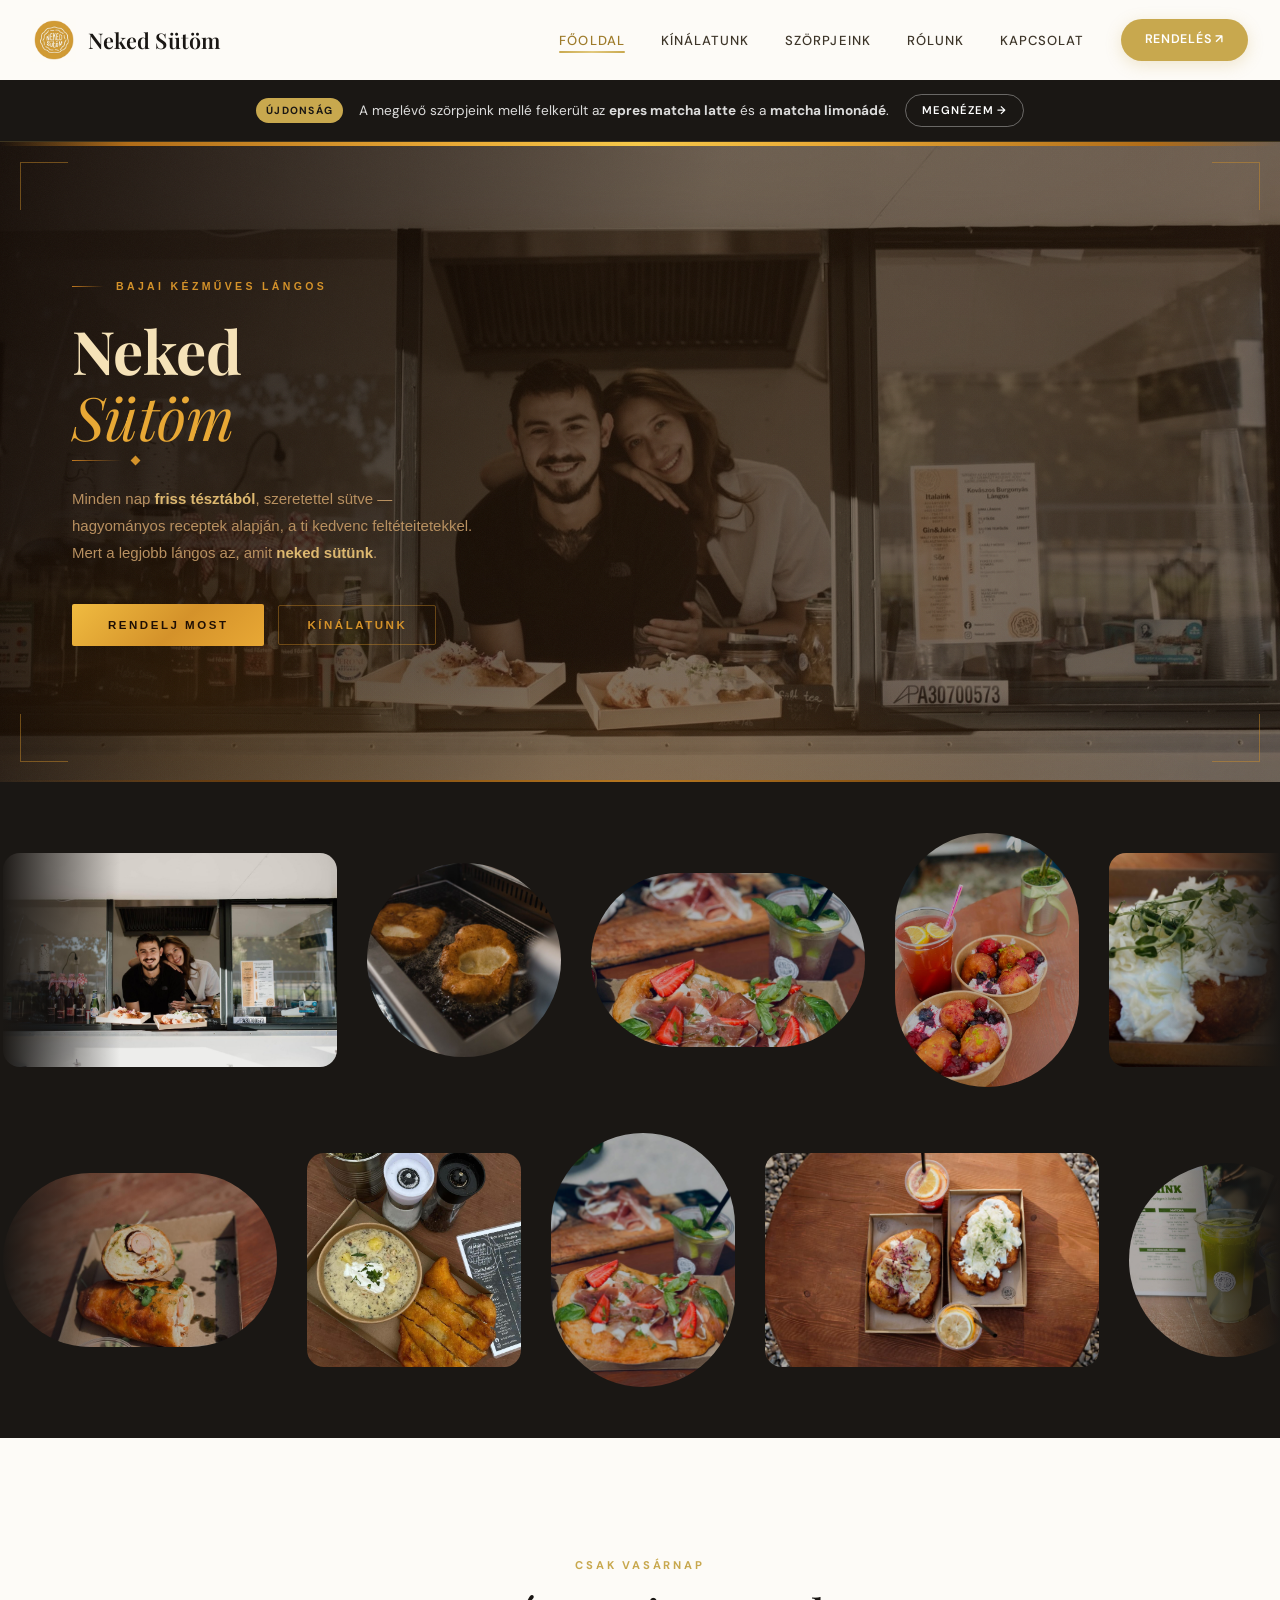
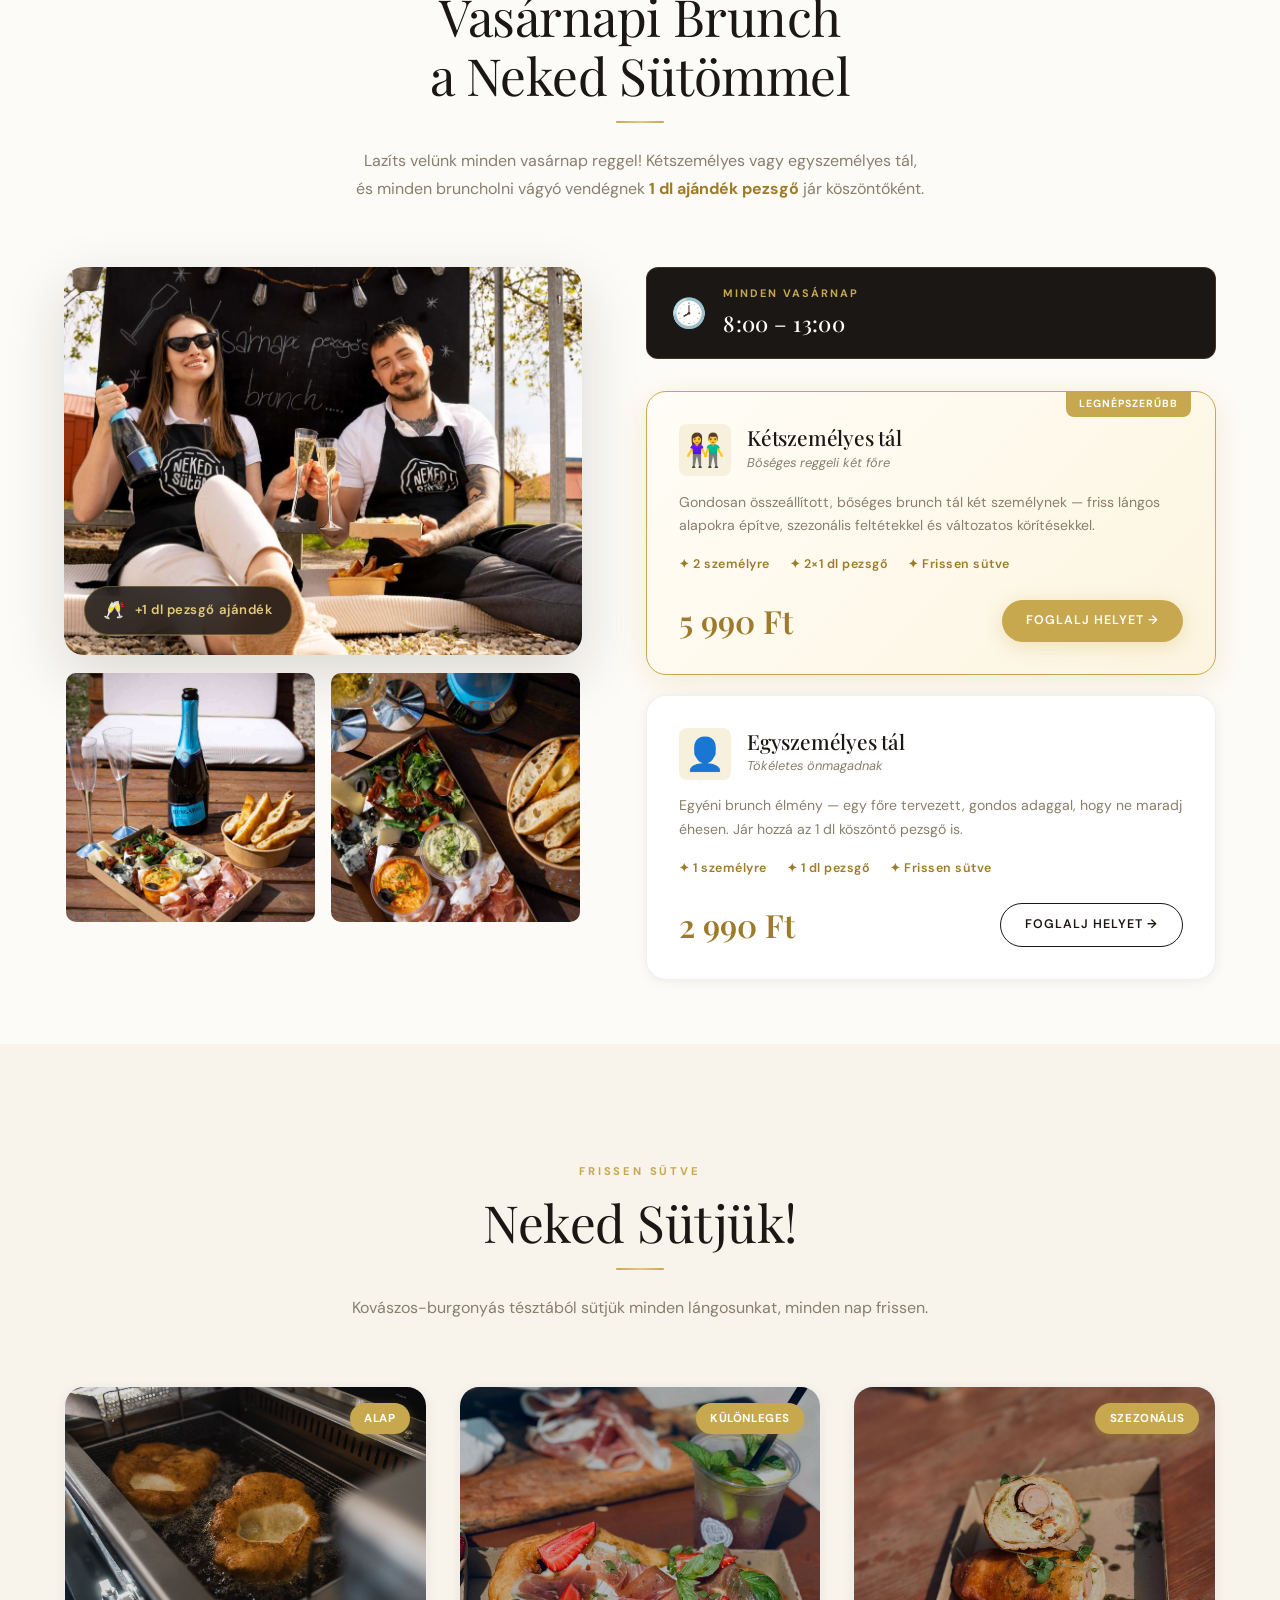
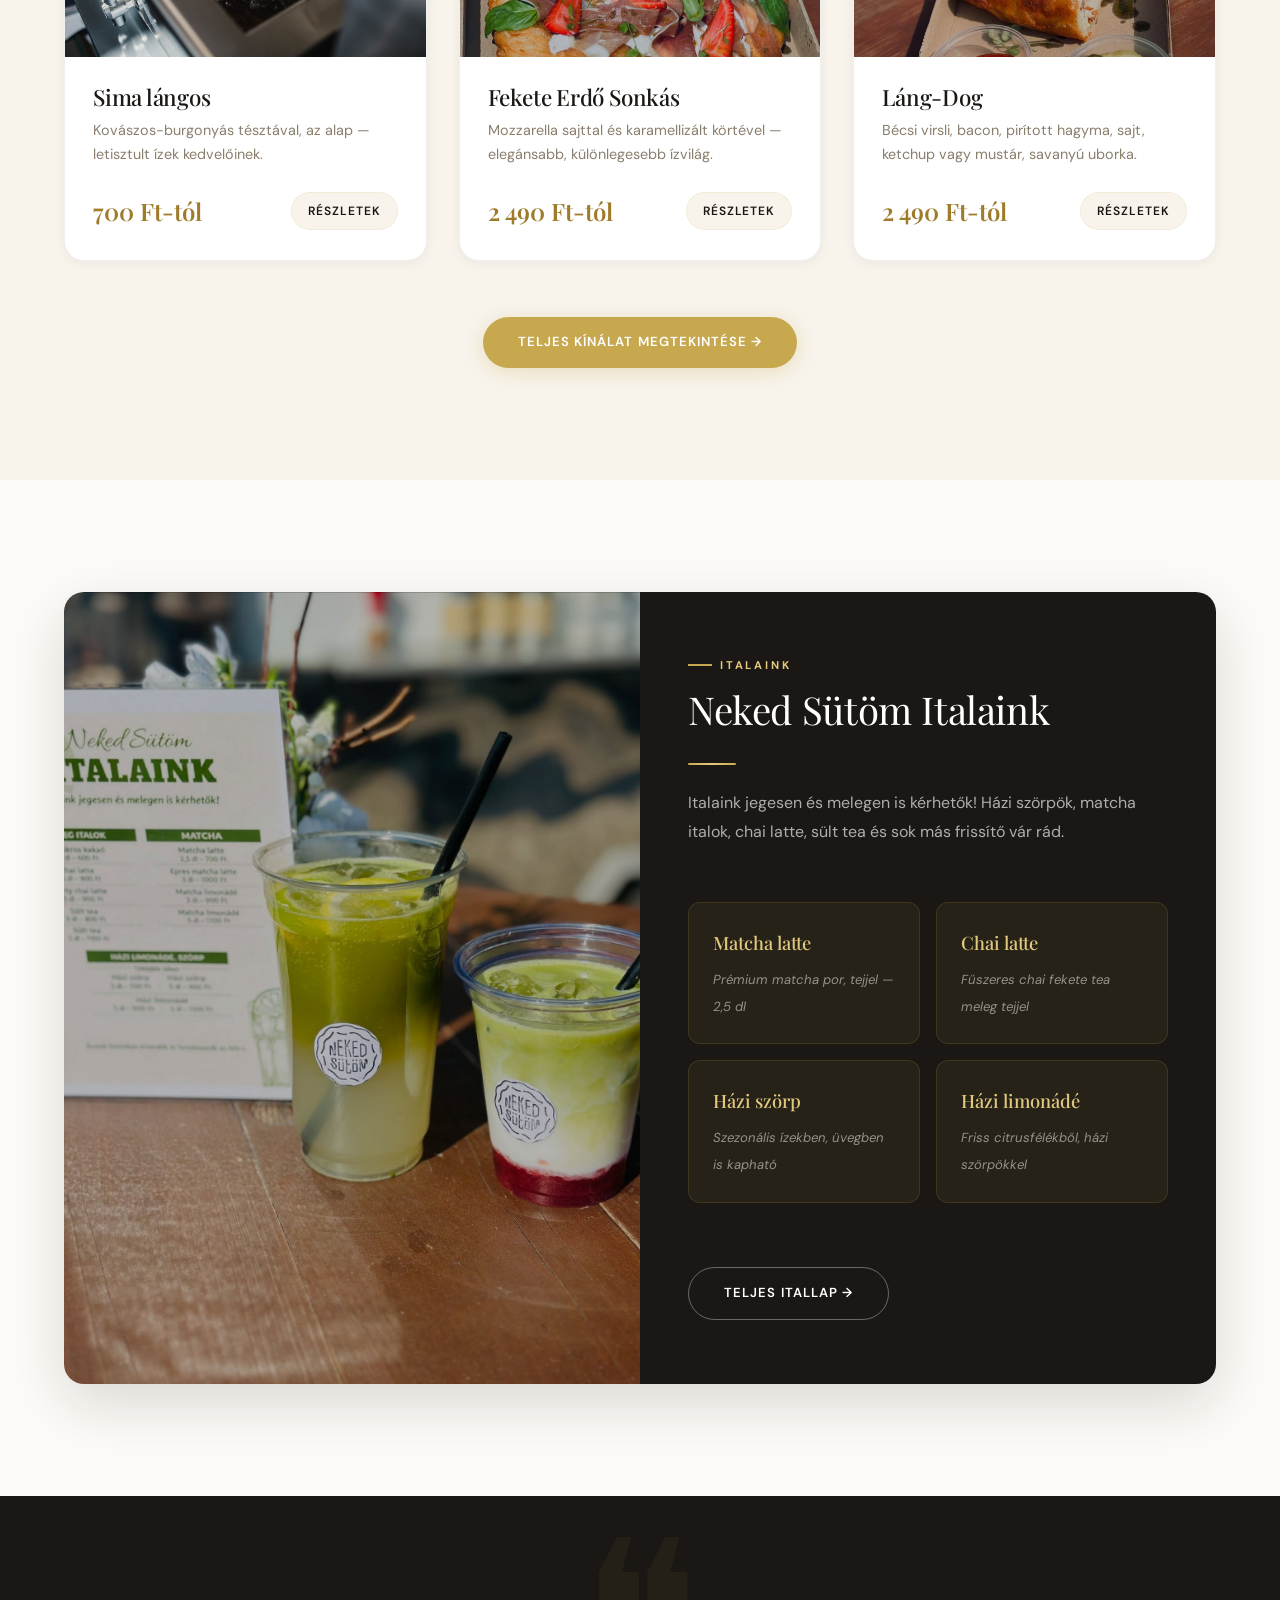
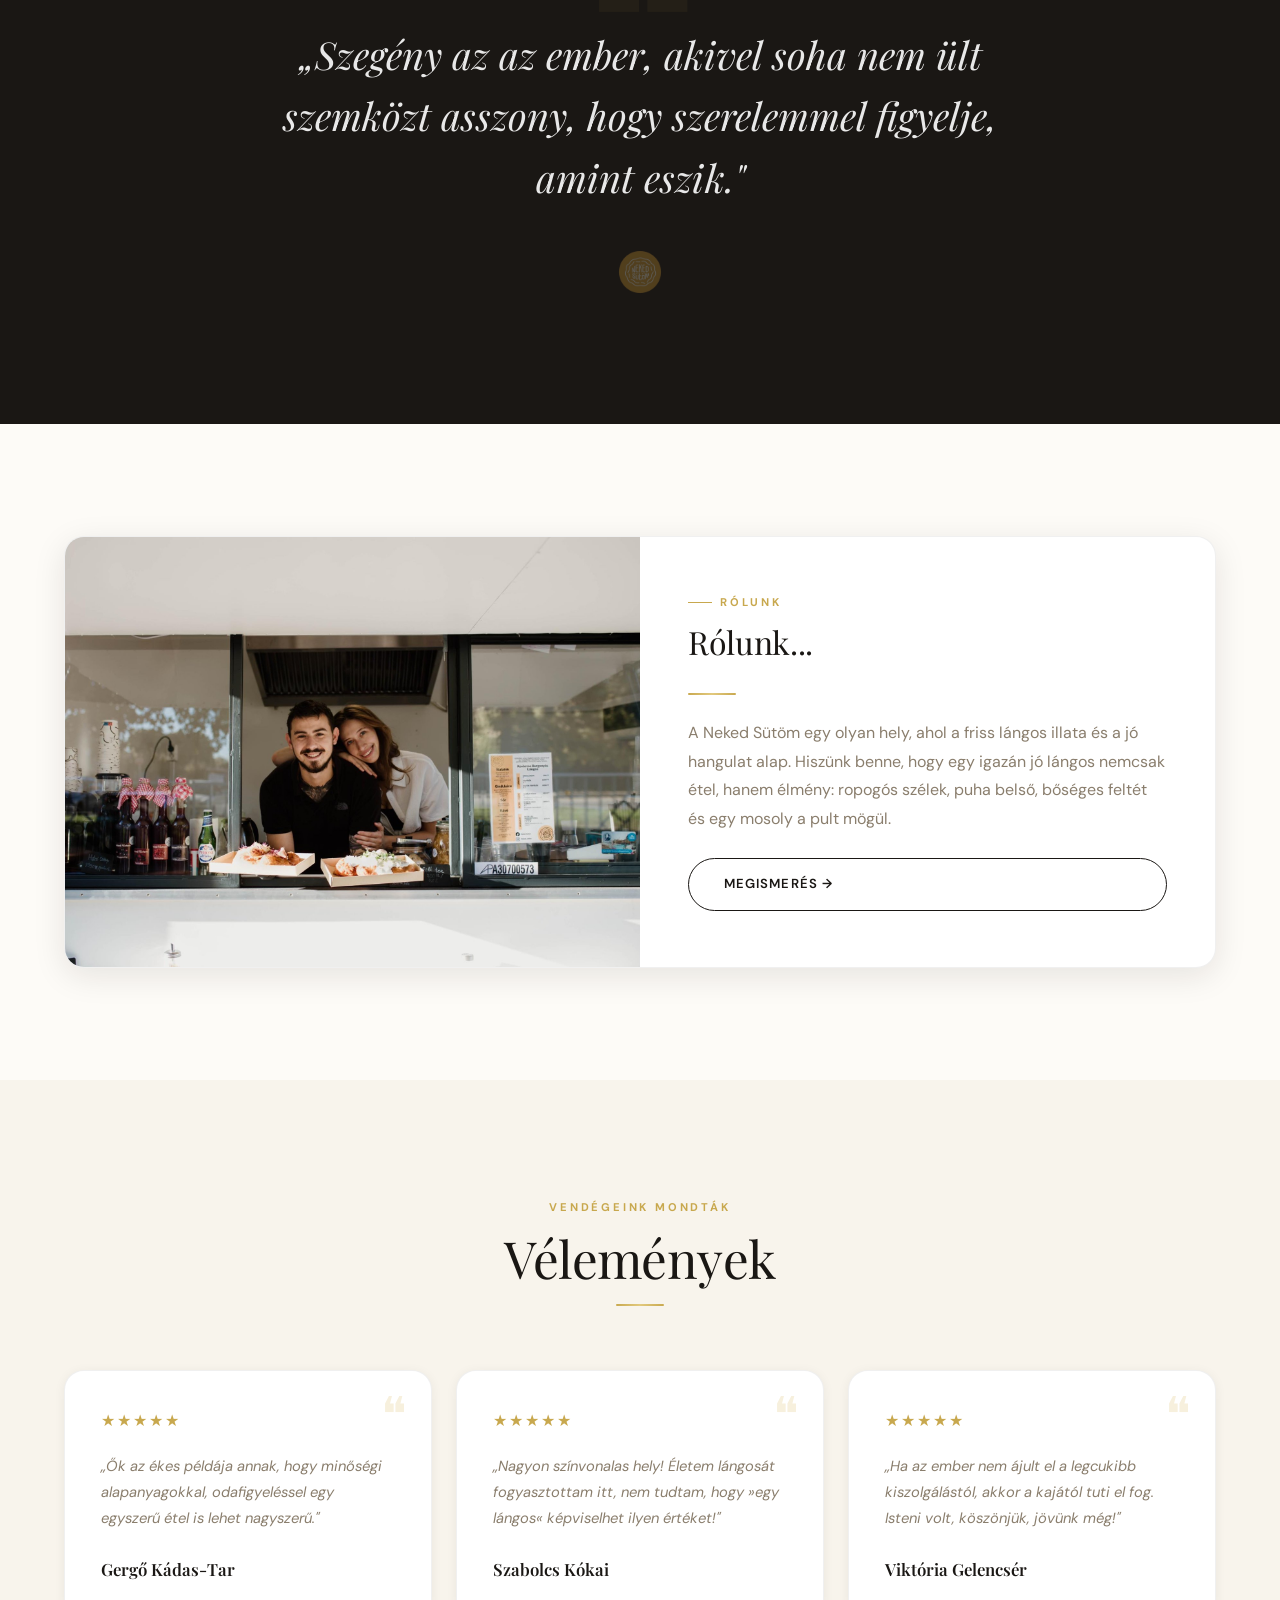
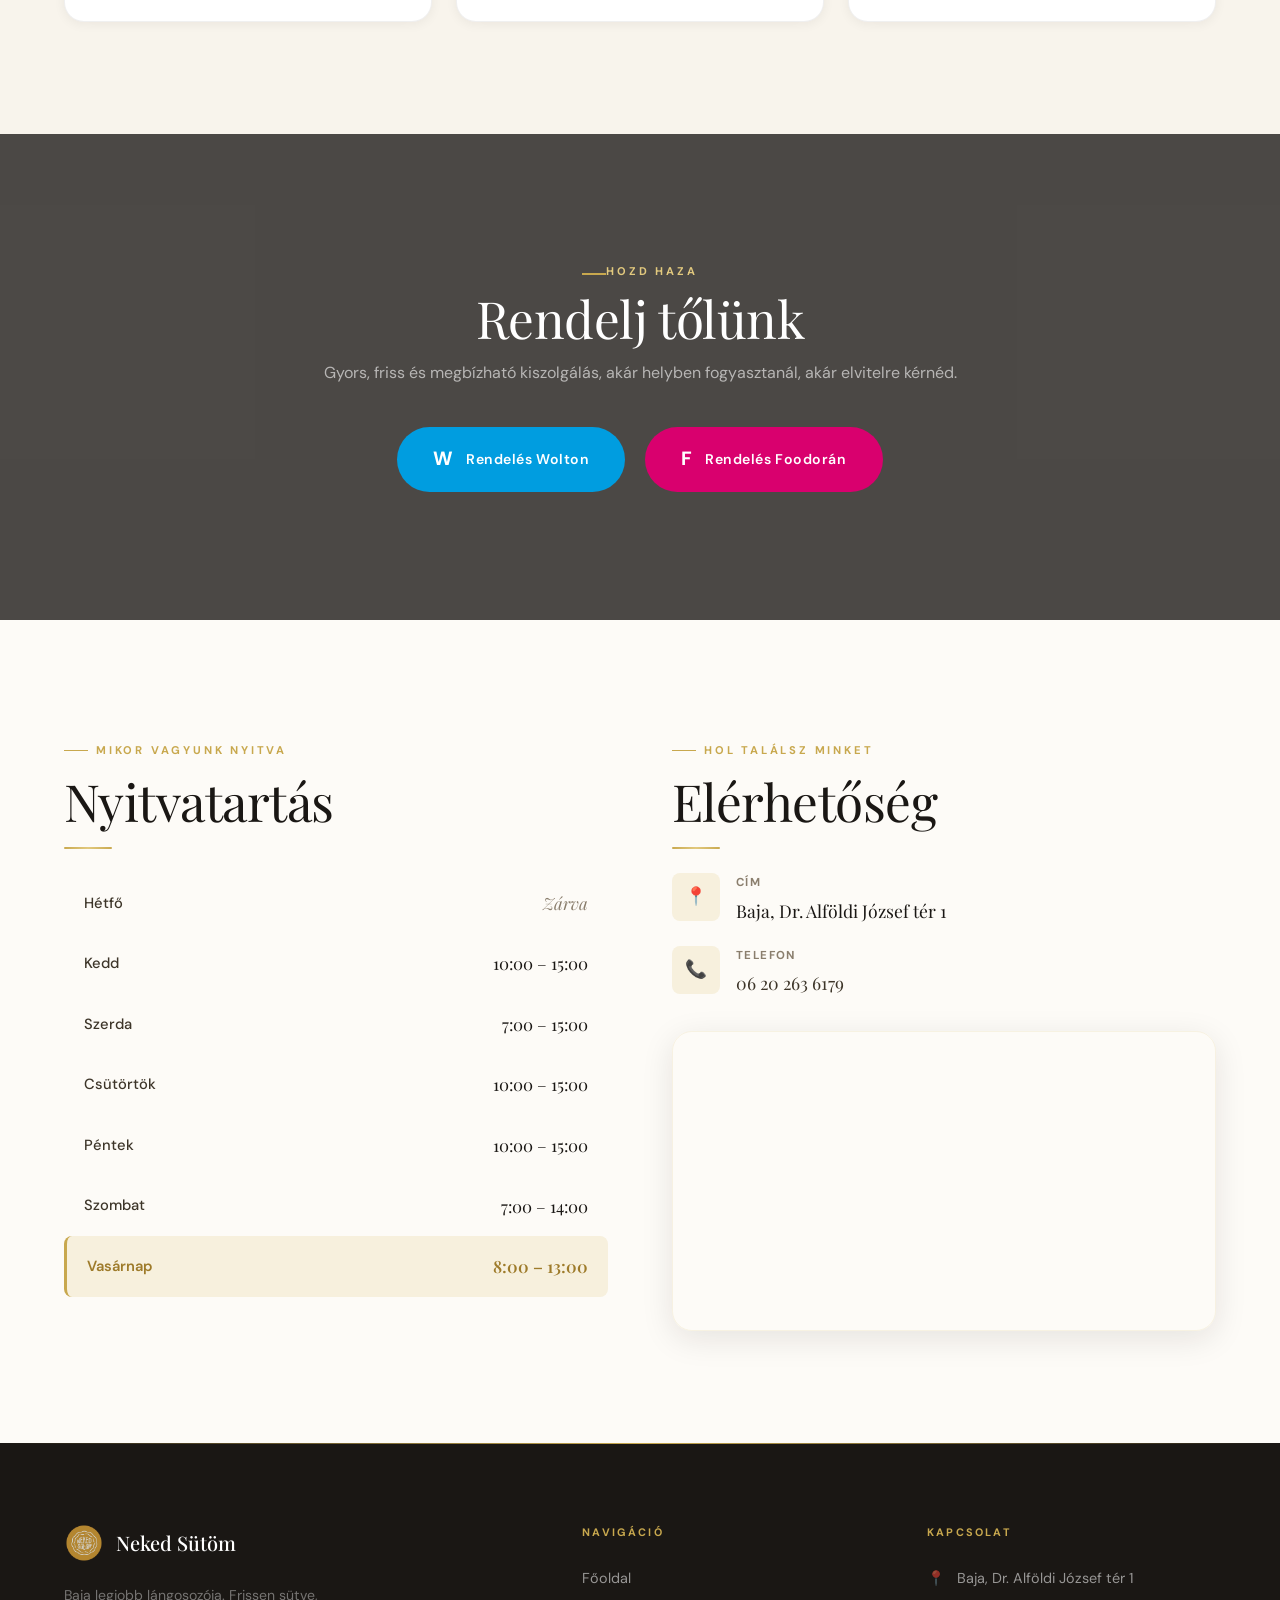
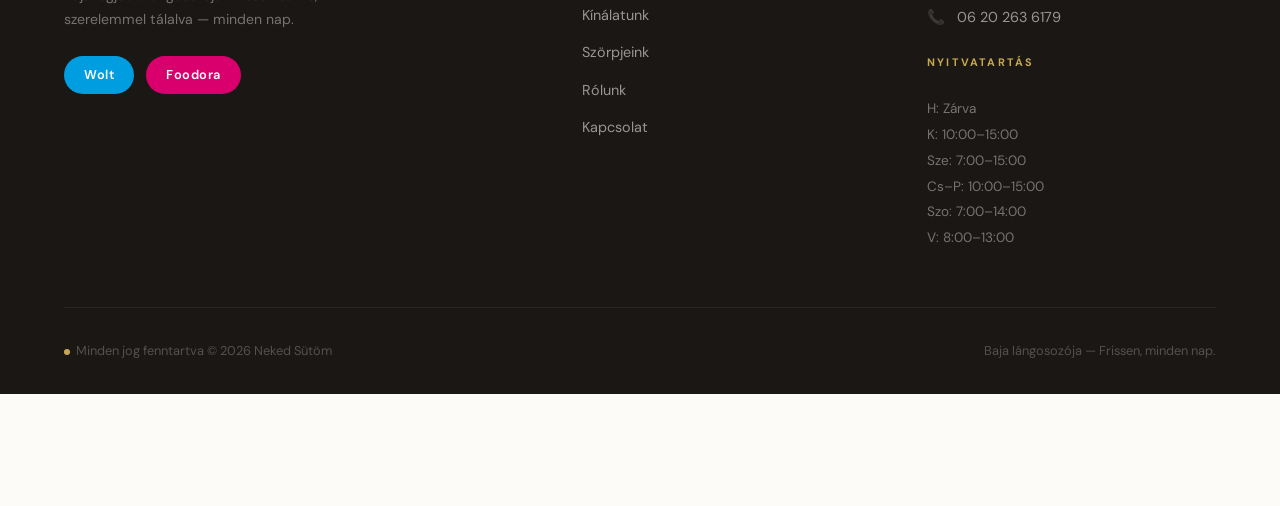
==== index.html @ f2833f79 "Add files via upload" ====
<!DOCTYPE html>
<html lang="hu">
<head>
  <meta charset="UTF-8" />
  <meta name="viewport" content="width=device-width, initial-scale=1.0" />
  <title>Neked Sütöm – Baja lángosozó</title>
  <meta name="description" content="Neked Sütöm – Baja legjobb lángosozója. Friss kovászos-burgonyás tésztából sütött ropogós lángosok, házi szörpök és italok. Baja, Dr. Alföldi József tér 1." />
  <link rel="icon" href="assets/images/logo.png" type="image/png" />
  <link rel="stylesheet" href="css/style.css" />
  <link rel="preconnect" href="https://fonts.googleapis.com" />
  <link rel="preconnect" href="https://fonts.gstatic.com" crossorigin />
</head>
<body>

<nav class="nav" role="navigation" aria-label="Fő navigáció">
  <div class="nav__inner">
    <a href="index.html" class="nav__logo" aria-label="Neked Sütöm főoldal">
      <img src="assets/images/logo.png" alt="Neked Sütöm logó" class="nav__logo-img" />
      <span class="nav__logo-text">Neked Sütöm</span>
    </a>
    <ul class="nav__links" role="list">
      <li><a href="index.html" class="nav__link active">Főoldal</a></li>
      <li><a href="kinalatunk.html" class="nav__link">Kínálatunk</a></li>
      <li><a href="szorpjeink.html" class="nav__link">Szörpjeink</a></li>
      <li><a href="rolunk.html" class="nav__link">Rólunk</a></li>
      <li><a href="kapcsolat.html" class="nav__link">Kapcsolat</a></li>
      <li><a href="#rendeles" class="nav__link nav__cta">Rendelés ↗</a></li>
    </ul>
    <button class="nav__hamburger" aria-label="Menü megnyitása" aria-expanded="false">
      <span></span><span></span><span></span>
    </button>
  </div>
</nav>
<div class="nav__mobile" role="dialog" aria-label="Mobil navigáció">
  <a href="index.html" class="nav__mobile-link">Főoldal</a>
  <a href="kinalatunk.html" class="nav__mobile-link">Kínálatunk</a>
  <a href="szorpjeink.html" class="nav__mobile-link">Szörpjeink</a>
  <a href="rolunk.html" class="nav__mobile-link">Rólunk</a>
  <a href="kapcsolat.html" class="nav__mobile-link">Kapcsolat</a>
</div>

<!-- ÚJDONSÁG BANNER -->
<div class="ujdonsag" style="margin-top:var(--nav-h)">
  <div class="container ujdonsag__inner">
    <span class="ujdonsag__badge">Újdonság</span>
    <p class="ujdonsag__text">A meglévő szörpjeink mellé felkerült az <strong>epres matcha latte</strong> és a <strong>matcha limonádé</strong>.</p>
    <a href="szorpjeink.html" class="btn btn--outline-white" style="font-size:0.7rem;padding:0.35rem 1rem;">Megnézem →</a>
  </div>
</div>

<!-- HERO -->
<div class="hero">
  <div class="hero-base"></div>
  <div class="hero-photo"></div>
  <div class="hero-overlay"></div>
  <div class="hero-glow"></div>
  <div class="grain"></div>
  <div class="top-bar"></div>
  <div class="bottom-bar"></div>
  <div class="corner c-tl"></div>
  <div class="corner c-tr"></div>
  <div class="corner c-bl"></div>
  <div class="corner c-br"></div>

  <div class="content">
    <div class="eyebrow">
      <div class="eyebrow-line"></div>
      bajai kézműves lángos
    </div>

    <h1 class="headline">
      Neked<br><em>Sütöm</em>
    </h1>

    <div class="sep">
      <div class="sep-line"></div>
      <div class="sep-diamond"></div>
    </div>

    <p class="desc">
      Minden nap <strong>friss tésztából</strong>, szeretettel sütve —
      hagyományos receptek alapján, a ti kedvenc feltéteitetekkel.
      Mert a legjobb lángos az, amit <strong>neked sütünk</strong>.
    </p>

    <div class="cta-row">
      <a href="#rendeles"><button class="btn-main">Rendelj most</button></a>
      <a href="/kinalatunk.html"><button class="btn-ghost">Kínálatunk</button></a>
      
    </div>

  </div>

  
</div>


<!-- MOZGÓ GALÉRIA -->
<div class="marquee-section" aria-label="Galéria">
  <!-- Row 1: moves left -->
  <div class="marquee-row marquee-row--left">
    <div class="marquee-slide marquee-slide--wide"><img src="assets/images/Neked-Sutom-Bajai-Langosozo-1.jpg" alt="Neked Sütöm" /><span class="marquee-label">Neked Sütöm</span></div>
    <div class="marquee-slide marquee-slide--circle"><img src="assets/images/a7f3e-sima-langos-1-1.jpeg" alt="Sima lángos" /><span class="marquee-label">Sima lángos</span></div>
    <div class="marquee-slide marquee-slide--oval"><img src="assets/images/neked-sutom-feketeerdo-langos-1-1.jpg" alt="Fekete Erdő" /><span class="marquee-label">Fekete Erdő</span></div>
    <div class="marquee-slide marquee-slide--tall"><img src="assets/images/Fankos-langos-1.jpg" alt="Fánkos lángos" /><span class="marquee-label">Fánkos lángos</span></div>
    <div class="marquee-slide marquee-slide--wide"><img src="assets/images/3a58e-sajtos-tejfolos-1-1.jpeg" alt="Sajtos-tejfölös" /><span class="marquee-label">Sajtos-tejfölös</span></div>
    <div class="marquee-slide marquee-slide--square"><img src="assets/images/Neked-Sutom-Szorpok-1.jpg" alt="Szörpjeink" /><span class="marquee-label">Szörpjeink</span></div>
    <div class="marquee-slide marquee-slide--circle"><img src="assets/images/f0c13-grillkolbasz-1-scaled-1.jpg" alt="Kómás Kedvence" /><span class="marquee-label">Kómás Kedvence</span></div>
    <div class="marquee-slide marquee-slide--oval"><img src="assets/images/neked-sutom-etterem-baja-e1764173854274-1.jpeg" alt="Étterem" /><span class="marquee-label">Étterem</span></div>
    <!-- duplicate for seamless -->
    <div class="marquee-slide marquee-slide--wide"><img src="assets/images/Neked-Sutom-Bajai-Langosozo-1.jpg" alt="Neked Sütöm" /><span class="marquee-label">Neked Sütöm</span></div>
    <div class="marquee-slide marquee-slide--circle"><img src="assets/images/a7f3e-sima-langos-1-1.jpeg" alt="Sima lángos" /><span class="marquee-label">Sima lángos</span></div>
    <div class="marquee-slide marquee-slide--oval"><img src="assets/images/neked-sutom-feketeerdo-langos-1-1.jpg" alt="Fekete Erdő" /><span class="marquee-label">Fekete Erdő</span></div>
    <div class="marquee-slide marquee-slide--tall"><img src="assets/images/Fankos-langos-1.jpg" alt="Fánkos lángos" /><span class="marquee-label">Fánkos lángos</span></div>
    <div class="marquee-slide marquee-slide--wide"><img src="assets/images/3a58e-sajtos-tejfolos-1-1.jpeg" alt="Sajtos-tejfölös" /><span class="marquee-label">Sajtos-tejfölös</span></div>
    <div class="marquee-slide marquee-slide--square"><img src="assets/images/Neked-Sutom-Szorpok-1.jpg" alt="Szörpjeink" /><span class="marquee-label">Szörpjeink</span></div>
    <div class="marquee-slide marquee-slide--circle"><img src="assets/images/f0c13-grillkolbasz-1-scaled-1.jpg" alt="Kómás Kedvence" /><span class="marquee-label">Kómás Kedvence</span></div>
    <div class="marquee-slide marquee-slide--oval"><img src="assets/images/neked-sutom-etterem-baja-e1764173854274-1.jpeg" alt="Étterem" /><span class="marquee-label">Étterem</span></div>
  </div>
  <!-- Row 2: moves right -->
  <div class="marquee-row marquee-row--right">
    <div class="marquee-slide marquee-slide--oval"><img src="assets/images/Lang-dog-1.jpg" alt="Láng-Dog" /><span class="marquee-label">Láng-Dog</span></div>
    <div class="marquee-slide marquee-slide--square"><img src="assets/images/Csorba-es-fokhagymas-langos-csikok.jpg" alt="Csorba leves" /><span class="marquee-label">Csorba leves</span></div>
    <div class="marquee-slide marquee-slide--tall"><img src="assets/images/neked-sutom-feketeerdo-langos-1-1-819x1024.jpg" alt="Különleges lángos" /><span class="marquee-label">Különleges</span></div>
    <div class="marquee-slide marquee-slide--wide"><img src="assets/images/41498-471993797_17865384315295241_6454546286958109921_n-1.jpg" alt="Neked Sütöm" /><span class="marquee-label">Neked Sütöm</span></div>
    <div class="marquee-slide marquee-slide--circle"><img src="assets/images/650248402_17918187438295241_307225301371423452_n.jpg" alt="Italaink" /><span class="marquee-label">Italaink</span></div>
    <div class="marquee-slide marquee-slide--wide"><img src="assets/images/f6773-tejfoloslangos-1-scaled-1.jpg" alt="Tejfölös" /><span class="marquee-label">Tejfölös lángos</span></div>
    <div class="marquee-slide marquee-slide--circle"><img src="assets/images/logo.png" alt="Logó" /><span class="marquee-label">Neked Sütöm</span></div>
    <!-- duplicate for seamless -->
    <div class="marquee-slide marquee-slide--oval"><img src="assets/images/Lang-dog-1.jpg" alt="Láng-Dog" /><span class="marquee-label">Láng-Dog</span></div>
    <div class="marquee-slide marquee-slide--square"><img src="assets/images/Csorba-es-fokhagymas-langos-csikok.jpg" alt="Csorba leves" /><span class="marquee-label">Csorba leves</span></div>
    <div class="marquee-slide marquee-slide--tall"><img src="assets/images/neked-sutom-feketeerdo-langos-1-1-819x1024.jpg" alt="Különleges lángos" /><span class="marquee-label">Különleges</span></div>
    <div class="marquee-slide marquee-slide--wide"><img src="assets/images/41498-471993797_17865384315295241_6454546286958109921_n-1.jpg" alt="Neked Sütöm" /><span class="marquee-label">Neked Sütöm</span></div>
    <div class="marquee-slide marquee-slide--circle"><img src="assets/images/650248402_17918187438295241_307225301371423452_n.jpg" alt="Italaink" /><span class="marquee-label">Italaink</span></div>
    <div class="marquee-slide marquee-slide--wide"><img src="assets/images/f6773-tejfoloslangos-1-scaled-1.jpg" alt="Tejfölös" /><span class="marquee-label">Tejfölös lángos</span></div>
    <div class="marquee-slide marquee-slide--circle"><img src="assets/images/logo.png" alt="Logó" /><span class="marquee-label">Neked Sütöm</span></div>
  </div>
</div>


<!-- ── VASÁRNAPI BRUNCH SZEKCIÓ ────────────────────────────── -->
<section class="section brunch-section" id="brunch" aria-label="Vasárnapi Brunch">
  <div class="container" style="margin-bottom: 5%;">

    <!-- Fejléc -->
    <div class="section__header--center reveal">
      <span class="section-label">Csak vasárnap</span>
      <h2>Vasárnapi Brunch<br>a Neked Sütömmel</h2>
      <div class="divider divider--center"></div>
      <p>Lazíts velünk minden vasárnap reggel! Kétszemélyes vagy egyszemélyes tál,<br>és minden bruncholni vágyó vendégnek <strong style="color:var(--gold-dark)">1 dl ajándék pezsgő</strong> jár köszöntőként.</p>
    </div>

    <!-- Fő tartalom: kép bal, info jobb -->
    <div class="brunch-layout reveal">

      <!-- Képgaléria -->
      <div class="brunch-gallery">
        <!-- Főkép -->
        <div class="brunch-gallery__main">
          <img src="assets/images/brunch3.jpeg"
               alt="Vasárnapi Brunch tál – Neked Sütöm"
               loading="lazy" />
          <div class="brunch-gallery__badge">
            <span class="brunch-gallery__badge-icon">🥂</span>
            <span>+1 dl pezsgő ajándék</span>
          </div>
        </div>

        <!-- Kis képek -->
        <div class="brunch-gallery__thumbs">
          <div class="brunch-gallery__thumb" id="BrunchKep">
            <img src="assets/images/brunch2.jpeg"
                 alt="Brunch tál részlet" loading="lazy" />
          </div>
          <div class="brunch-gallery__thumb">
            <img src="assets/images/brunch4.jpeg"
                 alt="Italok a brunchhoz" loading="lazy" />
          </div>
          <div class="brunch-gallery__thumb">
            <img src="assets/images/brunch5.jpeg"
                 alt="Brunch lángos" loading="lazy" />
          </div>
        </div>
      </div>

      <!-- Infó panel -->
      <div class="brunch-info">

        <!-- Időpont pill -->
        <div class="brunch-time-pill">
          <span class="brunch-time-pill__icon">🕗</span>
          <div>
            <span class="brunch-time-pill__label">Minden vasárnap</span>
            <span class="brunch-time-pill__time">8:00 – 13:00</span>
          </div>
        </div>

        <!-- Ajánlatok -->
        <div class="brunch-offers">

          <!-- Kétszemélyes -->
          <div class="brunch-offer brunch-offer--featured">
            <div class="brunch-offer__tag">Legnépszerűbb</div>
            <div class="brunch-offer__header">
              <div class="brunch-offer__icon">👫</div>
              <div>
                <h3 class="brunch-offer__title">Kétszemélyes tál</h3>
                <p class="brunch-offer__subtitle">Bőséges reggeli két főre</p>
              </div>
            </div>
            <p class="brunch-offer__desc">
              Gondosan összeállított, bőséges brunch tál két személynek — friss lángos alapokra építve, szezonális feltétekkel és változatos körítésekkel.
            </p>
            <div class="brunch-offer__features">
              <span>✦ 2 személyre</span>
              <span>✦ 2×1 dl pezsgő</span>
              <span>✦ Frissen sütve</span>
            </div>
            <div class="brunch-offer__price-row">
              <span class="brunch-offer__price">5 990 Ft</span>
              <a href="kapcsolat.html" class="btn btn--primary" style="font-size:0.78rem;padding:0.65rem 1.5rem;">Foglalj helyet →</a>
            </div>
          </div>

          <!-- Egyszemélyes -->
          <div class="brunch-offer">
            <div class="brunch-offer__header">
              <div class="brunch-offer__icon">👤</div>
              <div>
                <h3 class="brunch-offer__title">Egyszemélyes tál</h3>
                <p class="brunch-offer__subtitle">Tökéletes önmagadnak</p>
              </div>
            </div>
            <p class="brunch-offer__desc">
              Egyéni brunch élmény — egy főre tervezett, gondos adaggal, hogy ne maradj éhesen. Jár hozzá az 1 dl köszöntő pezsgő is.
            </p>
            <div class="brunch-offer__features">
              <span>✦ 1 személyre</span>
              <span>✦ 1 dl pezsgő</span>
              <span>✦ Frissen sütve</span>
            </div>
            <div class="brunch-offer__price-row">
              <span class="brunch-offer__price">2 990 Ft</span>
              <a href="kapcsolat.html" class="btn btn--outline" style="font-size:0.78rem;padding:0.65rem 1.5rem;">Foglalj helyet →</a>
            </div>
          </div>

        </div><!-- /brunch-offers -->

      </div><!-- /brunch-info -->
    </div><!-- /brunch-layout -->

  </div>


<!-- KÍNÁLATUNK TEASER -->
<section class="section section--cream" id="kinalat" aria-label="Kínálatunk kiemelő szekció">
  <div class="container">
    <div class="section__header--center reveal">
      <span class="section-label">Frissen sütve</span>
      <h2>Neked Sütjük!</h2>
      <div class="divider divider--center"></div>
      <p>Kovászos-burgonyás tésztából sütjük minden lángosunkat, minden nap frissen.</p>
    </div>
    <div class="grid-3">
      <div class="food-card reveal reveal-delay-1">
        <div class="food-card__img-wrap"><img src="assets/images/a7f3e-sima-langos-1-1.jpeg" alt="Sima lángos" loading="lazy" /><span class="food-card__badge">Alap</span></div>
        <div class="food-card__body">
          <h3 class="food-card__title">Sima lángos</h3>
          <p class="food-card__desc">Kovászos-burgonyás tésztával, az alap — letisztult ízek kedvelőinek.</p>
          <div class="food-card__footer"><span class="food-card__price">700 Ft-tól</span><a href="kinalatunk.html" class="btn btn--ghost" style="padding:0.5rem 1rem;font-size:0.75rem;">Részletek</a></div>
        </div>
      </div>
      <div class="food-card reveal reveal-delay-2">
        <div class="food-card__img-wrap"><img src="assets/images/neked-sutom-feketeerdo-langos-1-1.jpg" alt="Fekete Erdő Sonkás lángos" loading="lazy" /><span class="food-card__badge">Különleges</span></div>
        <div class="food-card__body">
          <h3 class="food-card__title">Fekete Erdő Sonkás</h3>
          <p class="food-card__desc">Mozzarella sajttal és karamellizált körtével — elegánsabb, különlegesebb ízvilág.</p>
          <div class="food-card__footer"><span class="food-card__price">2 490 Ft-tól</span><a href="kinalatunk.html" class="btn btn--ghost" style="padding:0.5rem 1rem;font-size:0.75rem;">Részletek</a></div>
        </div>
      </div>
      <div class="food-card reveal reveal-delay-3">
        <div class="food-card__img-wrap"><img src="assets/images/Lang-dog-1.jpg" alt="Láng-Dog" loading="lazy" /><span class="food-card__badge">Szezonális</span></div>
        <div class="food-card__body">
          <h3 class="food-card__title">Láng-Dog</h3>
          <p class="food-card__desc">Bécsi virsli, bacon, pirított hagyma, sajt, ketchup vagy mustár, savanyú uborka.</p>
          <div class="food-card__footer"><span class="food-card__price">2 490 Ft-tól</span><a href="kinalatunk.html" class="btn btn--ghost" style="padding:0.5rem 1rem;font-size:0.75rem;">Részletek</a></div>
        </div>
      </div>
    </div>
    <div style="text-align:center;margin-top:3.5rem;" class="reveal">
      <a href="kinalatunk.html" class="btn btn--primary">Teljes kínálat megtekintése →</a>
    </div>
  </div>
</section>



<!-- ITALAINK -->
<section class="section" id="italok" aria-label="Italaink szekció">
  <div class="container">
    <div class="drink-photo-section reveal">
      <div class="drink-photo-section__img">
        <img src="assets/images/650248402_17918187438295241_307225301371423452_n.jpg" alt="Neked Sütöm aktuális itallap" loading="lazy" />
      </div>
      <div class="drink-photo-section__content">
        <span class="section-label" style="color:var(--gold-light)">Italaink</span>
        <h2 style="color:white;font-size:clamp(1.8rem,3vw,2.8rem);margin-bottom:1rem;">Neked Sütöm Italaink</h2>
        <div class="divider"></div>
        <p style="color:rgba(255,255,255,0.65);margin-bottom:1.5rem;line-height:1.8;">Italaink jegesen és melegen is kérhetők! Házi szörpök, matcha italok, chai latte, sült tea és sok más frissítő vár rád.</p>
        <div class="seasonal-grid">
          <div class="seasonal-item"><span class="seasonal-item__name">Matcha latte</span><span class="seasonal-item__desc">Prémium matcha por, tejjel — 2,5 dl</span></div>
          <div class="seasonal-item"><span class="seasonal-item__name">Chai latte</span><span class="seasonal-item__desc">Fűszeres chai fekete tea meleg tejjel</span></div>
          <div class="seasonal-item"><span class="seasonal-item__name">Házi szörp</span><span class="seasonal-item__desc">Szezonális ízekben, üvegben is kapható</span></div>
          <div class="seasonal-item"><span class="seasonal-item__name">Házi limonádé</span><span class="seasonal-item__desc">Friss citrusfélékből, házi szörpökkel</span></div>
        </div>
        <div style="margin-top:2rem;"><a href="szorpjeink.html" class="btn btn--outline-white">Teljes itallap →</a></div>
      </div>
    </div>
  </div>
</section>

<!-- IDÉZET -->
<div class="quote-section" aria-label="Mottónk">
  <div class="container">
    <blockquote class="quote-text reveal">„Szegény az az ember, akivel soha nem ült szemközt asszony, hogy szerelemmel figyelje, amint eszik."</blockquote>
    <div style="margin-top:2.5rem;" class="reveal reveal-delay-1">
      <img src="assets/images/logo.png" alt="Neked Sütöm logó" style="height:48px;margin:0 auto;opacity:0.3;" loading="lazy" />
    </div>
  </div>
</div>

<!-- RÓLUNK -->
<section class="section" id="rolunk" aria-label="Rólunk röviden">
  <div class="container">
    <div class="featured-item reveal">
      <div class="featured-item__img"><img src="assets/images/Neked-Sutom-Bajai-Langosozo-1.jpg" alt="Neked Sütöm étterem belső" loading="lazy" /></div>
      <div class="featured-item__body">
        <span class="section-label">Rólunk</span>
        <h2 class="featured-item__title">Rólunk...</h2>
        <div class="divider"></div>
        <p class="featured-item__desc">A Neked Sütöm egy olyan hely, ahol a friss lángos illata és a jó hangulat alap. Hiszünk benne, hogy egy igazán jó lángos nemcsak étel, hanem élmény: ropogós szélek, puha belső, bőséges feltét és egy mosoly a pult mögül.</p>
        <a href="rolunk.html" class="btn btn--outline">Megismerés →</a>
      </div>
    </div>
  </div>
</section>

<!-- VÉLEMÉNYEK -->
<section class="section section--cream" aria-label="Vendégvélemények">
  <div class="container">
    <div class="section__header--center reveal"><span class="section-label">Vendégeink mondták</span><h2>Vélemények</h2><div class="divider divider--center"></div></div>
    <div class="reviews-grid">
      <div class="review-card reveal reveal-delay-1"><div class="review-card__stars"><span>★</span><span>★</span><span>★</span><span>★</span><span>★</span></div><p class="review-card__text">„Ők az ékes példája annak, hogy minőségi alapanyagokkal, odafigyeléssel egy egyszerű étel is lehet nagyszerű."</p><span class="review-card__author">Gergő Kádas-Tar</span></div>
      <div class="review-card reveal reveal-delay-2"><div class="review-card__stars"><span>★</span><span>★</span><span>★</span><span>★</span><span>★</span></div><p class="review-card__text">„Nagyon színvonalas hely! Életem lángosát fogyasztottam itt, nem tudtam, hogy »egy lángos« képviselhet ilyen értéket!"</p><span class="review-card__author">Szabolcs Kókai</span></div>
      <div class="review-card reveal reveal-delay-3"><div class="review-card__stars"><span>★</span><span>★</span><span>★</span><span>★</span><span>★</span></div><p class="review-card__text">„Ha az ember nem ájult el a legcukibb kiszolgálástól, akkor a kajától tuti el fog. Isteni volt, köszönjük, jövünk még!"</p><span class="review-card__author">Viktória Gelencsér</span></div>
    </div>
  </div>
</section>

<!-- RENDELJ – parallax háttér -->
<div class="order-strip" id="rendeles" aria-label="Rendelési lehetőségek">
  <div class="container">
    <span class="section-label" style="color:var(--gold-light);display:block;text-align:center;margin-bottom:0.5rem;">Hozd haza</span>
    <h2>Rendelj tőlünk</h2>
    <p>Gyors, friss és megbízható kiszolgálás, akár helyben fogyasztanál, akár elvitelre kérnéd.</p>
    <div class="delivery-wrap reveal">
      <a href="https://wolt.com/hu/hun/baja/restaurant/neked-sutom?srsltid=AfmBOooofSF4jPXiXXF6goq9MMTRCKu0kcvcJ-XZW09k8vJ6fAfBWiHD" target="_blank" class="delivery-btn delivery-btn--wolt" aria-label="Rendelés Wolton"><span class="delivery-btn__logo">W</span><span>Rendelés Wolton</span></a>
      <a href="https://www.foodora.hu/restaurant/pzv1/neked-sutom" target="_blank" class="delivery-btn delivery-btn--foodora"  aria-label="Rendelés Foodorán"><span class="delivery-btn__logo">F</span><span>Rendelés Foodorán</span></a>
    </div>
  </div>
</div>

<!-- NYITVATARTÁS & ELÉRHETŐSÉG -->
<section class="section" id="nyitvatartas" aria-label="Nyitvatartás és elérhetőség">
  <div class="container">
    <div class="grid-2" style="gap:4rem;align-items:start">
      <div class="reveal">
        <span class="section-label">Mikor vagyunk nyitva</span><h2>Nyitvatartás</h2><div class="divider"></div>
        <div class="hours-grid">
          <div class="hours-row"><span class="hours-day">Hétfő</span><span class="hours-time closed">Zárva</span></div>
          <div class="hours-row"><span class="hours-day">Kedd</span><span class="hours-time">10:00 – 15:00</span></div>
          <div class="hours-row"><span class="hours-day">Szerda</span><span class="hours-time">7:00 – 15:00</span></div>
          <div class="hours-row"><span class="hours-day">Csütörtök</span><span class="hours-time">10:00 – 15:00</span></div>
          <div class="hours-row"><span class="hours-day">Péntek</span><span class="hours-time">10:00 – 15:00</span></div>
          <div class="hours-row"><span class="hours-day">Szombat</span><span class="hours-time">7:00 – 14:00</span></div>
          <div class="hours-row"><span class="hours-day">Vasárnap</span><span class="hours-time">8:00 – 13:00</span></div>
        </div>
      </div>
      <div class="reveal reveal-delay-2">
        <span class="section-label">Hol találsz minket</span><h2>Elérhetőség</h2><div class="divider"></div>
        <div class="contact-info" style="margin-bottom:2rem;">
          <div class="contact-item"><div class="contact-item__icon" aria-hidden="true">📍</div><div><span class="contact-item__label">Cím</span><span class="contact-item__value">Baja, Dr. Alföldi József tér 1</span></div></div>
          <div class="contact-item"><div class="contact-item__icon" aria-hidden="true">📞</div><div><span class="contact-item__label">Telefon</span><a href="tel:+36202636179" class="contact-item__value" style="text-decoration:none;color:inherit;">06 20 263 6179</a></div></div>
        </div>
        <div class="map-frame" style="height:300px;">
          <iframe src="https://www.google.com/maps/embed?pb=!1m18!1m12!1m3!1d2762.4557476668083!2d18.94444097672396!3d46.18148877109478!2m3!1f0!2f0!3f0!3m2!1i1024!2i768!4f13.1!3m3!1m2!1s0x47431f94d2f0d5f7%3A0x4fd09a8b66d4a696!2zTmVrZWQgU8O8dMO2bQ!5e0!3m2!1shu!2shu!4v1774879092809!5m2!1shu!2shu" width="600" height="450" style="border:0;" allowfullscreen="" loading="lazy" referrerpolicy="no-referrer-when-downgrade"></iframe>
        </div>
      </div>
    </div>
  </div>
</section>

<!-- FOOTER -->
<footer class="footer" role="contentinfo">
  <div class="container">
    <div class="footer__grid">
      <div class="footer__brand">
        <div class="footer__logo"><img src="assets/images/logo.png" alt="Neked Sütöm logó" loading="lazy" /><span class="footer__logo-name">Neked Sütöm</span></div>
        <p class="footer__tagline">Baja legjobb lángosozója. Frissen sütve, szerelemmel tálalva — minden nap.</p>
        <div class="btn-group" style="gap:0.75rem;">
          <a href="https://wolt.com/hu/hun/baja/restaurant/neked-sutom?srsltid=AfmBOooofSF4jPXiXXF6goq9MMTRCKu0kcvcJ-XZW09k8vJ6fAfBWiHD" target="_blank" class="delivery-btn delivery-btn--wolt" style="padding:0.5rem 1.25rem;font-size:0.8rem;">Wolt</a>
          <a href="https://www.foodora.hu/restaurant/pzv1/neked-sutom" target="_blank" class="delivery-btn delivery-btn--foodora" style="padding:0.5rem 1.25rem;font-size:0.8rem;">Foodora</a>
        </div>
      </div>
      <div><p class="footer__col-title">Navigáció</p><nav class="footer__nav" aria-label="Lábléc navigáció"><a href="index.html">Főoldal</a><a href="kinalatunk.html">Kínálatunk</a><a href="szorpjeink.html">Szörpjeink</a><a href="rolunk.html">Rólunk</a><a href="kapcsolat.html">Kapcsolat</a></nav></div>
      <div><p class="footer__col-title">Kapcsolat</p><div class="footer__contact-item"><span>📍</span><span>Baja, Dr. Alföldi József tér 1</span></div><div class="footer__contact-item"><span>📞</span><a href="tel:+36202636179" style="color:inherit;">06 20 263 6179</a></div><div style="margin-top:1.5rem;"><p class="footer__col-title">Nyitvatartás</p><p style="font-size:0.85rem;color:rgba(255,255,255,0.4);line-height:1.9;">H: Zárva<br>K: 10:00–15:00<br>Sze: 7:00–15:00<br>Cs–P: 10:00–15:00<br>Szo: 7:00–14:00<br>V: 8:00–13:00</p></div></div>
    </div>
    <div class="footer__bottom"><p class="footer__copy"><span class="footer__green-dot"></span>Minden jog fenntartva © 2026 Neked Sütöm</p><p class="footer__copy">Baja lángosozója — Frissen, minden nap.</p></div>
  </div>
</footer>

<script src="js/script.js"></script>
</body>
</html>
---- css/style.css ----
/* ============================================================
   NEKED SÜTÖM – Premium Gold Redesign
   style.css – Main Stylesheet
   ============================================================ */

@import url('https://fonts.googleapis.com/css2?family=Playfair+Display:ital,wght@0,400;0,500;0,600;0,700;1,400;1,500&family=DM+Sans:ital,opsz,wght@0,9..40,300;0,9..40,400;0,9..40,500;0,9..40,600;0,9..40,700;1,9..40,400&display=swap');

/* ── CSS Variables ───────────────────────────────────────── */
:root {
  /* Gold palette */
  --gold:           #C8A84E;
  --gold-light:     #E2C97E;
  --gold-dark:      #9E7B2A;
  --gold-pale:      #F7F0DD;
  --gold-shimmer:   linear-gradient(135deg, #BF953F, #FCF6BA, #B38728, #FBF5B7, #AA771C);
  --gold-gradient:  linear-gradient(135deg, #C8A84E 0%, #E2C97E 50%, #C8A84E 100%);
  --gold-subtle:    rgba(200, 168, 78, 0.08);
  --gold-border:    rgba(200, 168, 78, 0.2);

  /* Neutrals */
  --bg:             #FDFBF7;
  --bg-cream:       #F8F4EC;
  --bg-card:        #FFFFFF;
  --bg-dark:        #1A1714;
  --bg-dark-card:   #252119;
  --dark:           #1A1714;
  --text:           #3D3529;
  --text-muted:     #8A7E6D;
  --text-light:     rgba(255,255,255,0.7);
  --white:          #FFFFFF;
  --border:         rgba(200, 168, 78, 0.12);
  --border-subtle:  rgba(0,0,0,0.06);

  /* Shadows */
  --shadow-xs:      0 1px 3px rgba(26,23,20,0.04);
  --shadow-sm:      0 2px 12px rgba(26,23,20,0.06);
  --shadow-md:      0 8px 32px rgba(26,23,20,0.1);
  --shadow-lg:      0 20px 60px rgba(26,23,20,0.15);
  --shadow-gold:    0 8px 32px rgba(200,168,78,0.2);

  /* Layout */
  --radius:         20px;
  --radius-sm:      12px;
  --radius-xs:      8px;
  --radius-pill:    50px;
  --transition:     0.4s cubic-bezier(0.16, 1, 0.3, 1);
  --transition-fast: 0.2s ease;

  /* Typography */
  --font-display:   'Playfair Display', Georgia, serif;
  --font-body:      'DM Sans', -apple-system, sans-serif;
  --nav-h:          80px;
}

/* ── Reset & Base ────────────────────────────────────────── */
*, *::before, *::after { box-sizing: border-box; margin: 0; padding: 0; }

html {
  scroll-behavior: smooth;
  font-size: 16px;
  -webkit-font-smoothing: antialiased;
  -moz-osx-font-smoothing: grayscale;
}

body {
  font-family: var(--font-body);
  background-color: var(--bg);
  color: var(--text);
  line-height: 1.7;
  overflow-x: hidden;
}

img {
  max-width: 100%;
  height: auto;
  display: block;
}

a {
  color: inherit;
  text-decoration: none;
}

ul { list-style: none; }

::selection {
  background: var(--gold);
  color: white;
}

/* ── Typography ─────────────────────────────────────────── */
h1, h2, h3, h4 {
  font-family: var(--font-display);
  font-weight: 500;
  line-height: 1.15;
  color: var(--dark);
  letter-spacing: -0.01em;
}

h1 { font-size: clamp(3rem, 7vw, 6rem); font-weight: 400; }
h2 { font-size: clamp(2rem, 4vw, 3.5rem); font-weight: 400; }
h3 { font-size: clamp(1.4rem, 2.5vw, 2rem); }
h4 { font-size: clamp(1.1rem, 1.8vw, 1.4rem); }

p {
  font-size: 1rem;
  color: var(--text-muted);
  line-height: 1.75;
}

.section-label {
  font-family: var(--font-body);
  font-size: 0.7rem;
  font-weight: 700;
  letter-spacing: 0.25em;
  text-transform: uppercase;
  color: var(--gold);
  display: inline-flex;
  align-items: center;
  gap: 0.5rem;
  margin-bottom: 0.75rem;
}

.section-label::before {
  content: '';
  width: 24px;
  height: 1.5px;
  background: var(--gold);
  display: inline-block;
}

/* ── Layout Utilities ───────────────────────────────────── */
.container {
  width: min(1240px, 90%);
  margin-inline: auto;
}

.container--narrow {
  width: min(780px, 90%);
  margin-inline: auto;
}

.grid-2 {
  display: grid;
  grid-template-columns: repeat(2, 1fr);
  gap: 2.5rem;
}

.grid-3 {
  display: grid;
  grid-template-columns: repeat(3, 1fr);
  gap: 2rem;
}

/* ── Navigation ─────────────────────────────────────────── */
.nav {
  position: fixed;
  top: 0;
  left: 0;
  right: 0;
  z-index: 1000;
  height: var(--nav-h);
  display: flex;
  align-items: center;
  transition: all var(--transition);
  padding: 0 2rem;
}

.nav.scrolled {
  background: rgba(253, 251, 247, 0.95);
  backdrop-filter: blur(24px) saturate(1.8);
  -webkit-backdrop-filter: blur(24px) saturate(1.8);
  box-shadow: 0 1px 0 var(--border);
  height: 68px;
}

.nav__inner {
  width: 100%;
  max-width: 1240px;
  margin: 0 auto;
  display: flex;
  align-items: center;
  justify-content: space-between;
}

.nav__logo {
  display: flex;
  align-items: center;
  gap: 0.75rem;
}

.nav__logo-img {
  height: 44px;
  width: auto;
  object-fit: contain;
  transition: transform var(--transition);
}

.nav__logo:hover .nav__logo-img {
  transform: rotate(-5deg) scale(1.05);
}

.nav__logo-text {
  font-family: var(--font-display);
  font-size: 1.35rem;
  font-weight: 600;
  color: var(--dark);
  letter-spacing: 0.01em;
}

.nav__links {
  display: flex;
  align-items: center;
  gap: 2.25rem;
}

.nav__link {
  font-size: 0.82rem;
  font-weight: 500;
  letter-spacing: 0.08em;
  text-transform: uppercase;
  color: var(--text);
  position: relative;
  padding-bottom: 4px;
  transition: color var(--transition);
}

.nav__link::after {
  content: '';
  position: absolute;
  bottom: 0;
  left: 0;
  width: 0;
  height: 2px;
  background: var(--gold-gradient);
  border-radius: 2px;
  transition: width var(--transition);
}

.nav__link:hover,
.nav__link.active {
  color: var(--gold-dark);
}

.nav__link:hover::after,
.nav__link.active::after {
  width: 100%;
}

.nav__cta {
  display: inline-flex;
  align-items: center;
  gap: 0.5rem;
  background: var(--gold);
  color: white !important;
  padding: 0.65rem 1.5rem;
  border-radius: var(--radius-pill);
  font-size: 0.78rem;
  font-weight: 600;
  letter-spacing: 0.06em;
  text-transform: uppercase;
  transition: all var(--transition);
  box-shadow: 0 4px 16px rgba(200,168,78,0.25);
}

.nav__cta::after { display: none !important; }

.nav__cta:hover {
  background: var(--gold-dark);
  color: white;
  transform: translateY(-2px);
  box-shadow: 0 8px 24px rgba(200,168,78,0.35);
}

/* Hamburger */
.nav__hamburger {
  display: none;
  flex-direction: column;
  gap: 5px;
  cursor: pointer;
  padding: 4px;
  background: none;
  border: none;
}

.nav__hamburger span {
  display: block;
  width: 24px;
  height: 2px;
  background: var(--dark);
  border-radius: 2px;
  transition: all var(--transition);
  transform-origin: center;
}

.nav__hamburger.open span:nth-child(1) { transform: translateY(7px) rotate(45deg); }
.nav__hamburger.open span:nth-child(2) { opacity: 0; transform: scaleX(0); }
.nav__hamburger.open span:nth-child(3) { transform: translateY(-7px) rotate(-45deg); }

/* Mobile Menu */
.nav__mobile {
  display: none;
  position: fixed;
  top: var(--nav-h);
  left: 0;
  right: 0;
  bottom: 0;
  background: var(--bg);
  z-index: 999;
  flex-direction: column;
  align-items: center;
  justify-content: center;
  gap: 2.5rem;
  opacity: 0;
  pointer-events: none;
  transition: opacity var(--transition);
}

.nav__mobile.open {
  opacity: 1;
  pointer-events: all;
}

.nav__mobile-link {
  font-family: var(--font-display);
  font-size: 2.5rem;
  font-weight: 400;
  color: var(--dark);
  transition: color var(--transition);
  position: relative;
}

.nav__mobile-link::after {
  content: '';
  position: absolute;
  bottom: -4px;
  left: 0;
  width: 0;
  height: 2px;
  background: var(--gold);
  transition: width var(--transition);
}

.nav__mobile-link:hover {
  color: var(--gold);
}

.nav__mobile-link:hover::after {
  width: 100%;
}

/* ── Buttons ─────────────────────────────────────────────── */
.btn {
  display: inline-flex;
  align-items: center;
  gap: 0.5rem;
  padding: 0.9rem 2.2rem;
  border-radius: var(--radius-pill);
  font-family: var(--font-body);
  font-size: 0.82rem;
  font-weight: 600;
  letter-spacing: 0.08em;
  text-transform: uppercase;
  cursor: pointer;
  border: none;
  transition: all var(--transition);
  text-decoration: none;
  position: relative;
  overflow: hidden;
}

.btn--primary {
  background: var(--gold);
  color: white;
  box-shadow: 0 4px 20px rgba(200,168,78,0.3);
}

.btn--primary:hover {
  background: var(--gold-dark);
  transform: translateY(-3px);
  box-shadow: 0 8px 32px rgba(200,168,78,0.4);
}

.btn--outline {
  background: transparent;
  color: var(--dark);
  border: 1.5px solid var(--dark);
}

.btn--outline:hover {
  background: var(--dark);
  color: white;
  transform: translateY(-2px);
  box-shadow: var(--shadow-md);
}

.btn--outline-white {
  background: transparent;
  color: white;
  border: 1.5px solid rgba(255,255,255,0.35);
}

.btn--outline-white:hover {
  background: white;
  color: var(--dark);
  transform: translateY(-2px);
}

.btn--ghost {
  background: var(--bg-cream);
  color: var(--dark);
  border: 1px solid var(--border);
}

.btn--ghost:hover {
  background: var(--gold);
  color: white;
  border-color: var(--gold);
  transform: translateY(-2px);
  box-shadow: var(--shadow-gold);
}

.btn-group {
  display: flex;
  flex-wrap: wrap;
  gap: 1rem;
  align-items: center;
}

/* ── Hero – Homepage ─────────────────────────────────────── */
.hero {
  position: relative;
  min-height: 100dvh;
  display: flex;
  align-items: center;
  overflow: hidden;
}

.hero__bg {
  position: absolute;
  inset: 0;
  z-index: 0;
}

.hero__bg img {
  width: 100%;
  height: 100%;
  object-fit: cover;
  object-position: center;
  animation: heroZoom 18s ease-out forwards;
}

@keyframes heroZoom {
  from { transform: scale(1.15); }
  to   { transform: scale(1.0); }
}



.hero__overlay::after {
  content: '';
  position: absolute;
  bottom: 0;
  left: 0;
  right: 0;
  height: 200px;
  background: linear-gradient(to top, black, transparent);
}

.hero__content {
  position: relative;
  z-index: 2;
  padding: calc(var(--nav-h) + 4rem) 0 8rem;
  width: min(560px, 90%);
  margin-left: 5%;
  margin-right: auto;
}

.hero__eyebrow {
  display: inline-flex;
  align-items: center;
  gap: 0.75rem;
  font-family: var(--font-body);
  font-size: 0.72rem;
  font-weight: 600;
  letter-spacing: 0.3em;
  text-transform: uppercase;
  color: var(--gold-light);
  margin-bottom: 1.5rem;
  animation: fadeUp 0.8s ease both;
}

.hero__eyebrow::before {
  content: '';
  width: 32px;
  height: 1.5px;
  background: var(--gold-light);
}

.hero__title {
  color: white;
  max-width: 720px;
  margin-bottom: 1.75rem;
  animation: fadeUp 0.8s 0.15s ease both;
}

.hero__title em {
  font-style: italic;
  color: var(--gold-light);
  display: inline;
}

.hero__sub {
  font-size: 1.1rem;
  color: rgba(255,255,255,0.7);
  max-width: 500px;
  margin-bottom: 2.5rem;
  line-height: 1.8;
  animation: fadeUp 0.8s 0.3s ease both;
}

.hero__btns {
  animation: fadeUp 0.8s 0.45s ease both;
}

.hero__scroll {
  position: absolute;
  bottom: 2.5rem;
  left: 50%;
  transform: translateX(-50%);
  z-index: 2;
  display: flex;
  flex-direction: column;
  align-items: center;
  gap: 0.5rem;
  color: var(--gold-light);
  font-size: 0.65rem;
  font-weight: 500;
  letter-spacing: 0.2em;
  text-transform: uppercase;
  animation: fadeIn 1s 1.2s ease both;
}

.hero__scroll-line {
  width: 1px;
  height: 48px;
  background: linear-gradient(to bottom, var(--gold-light), transparent);
  animation: scrollLine 2s ease-in-out infinite;
}

@keyframes scrollLine {
  0%, 100% { opacity: 0.3; transform: scaleY(0.5); }
  50%      { opacity: 1; transform: scaleY(1); }
}

/* ── Page Hero (inner pages) ─────────────────────────────── */
.page-hero {
  position: relative;
  height: clamp(340px, 55vh, 540px);
  display: flex;
  align-items: flex-end;
  overflow: hidden;
  padding-top: var(--nav-h);
}

.page-hero__bg {
  position: absolute;
  inset: 0;
}

.page-hero__bg img {
  width: 100%;
  height: 100%;
  object-fit: cover;
  object-position: center top;
}

.page-hero__overlay {
  position: absolute;
  inset: 0;
  background:
    linear-gradient(to top, rgba(26,23,20,0.9) 0%, rgba(26,23,20,0.35) 50%, rgba(26,23,20,0.1) 100%);
}

.page-hero__content {
  position: relative;
  z-index: 2;
  width: min(1240px, 90%);
  margin-inline: auto;
  padding-bottom: 3.5rem;
}

.page-hero__label {
  font-size: 0.7rem;
  font-weight: 700;
  letter-spacing: 0.25em;
  text-transform: uppercase;
  color: var(--gold-light);
  display: inline-flex;
  align-items: center;
  gap: 0.5rem;
  margin-bottom: 0.75rem;
}

.page-hero__label::before {
  content: '';
  width: 24px;
  height: 1.5px;
  background: var(--gold-light);
}

.page-hero__title {
  color: white;
  font-size: clamp(2.5rem, 5vw, 4.5rem);
  font-weight: 400;
}

/* ── Sections ─────────────────────────────────────────────── */
.section {
  padding: 7rem 0;
}

.section--sm { padding: 4rem 0; }
.section--lg { padding: 9rem 0; }

.section--dark {
  background: var(--bg-dark);
  color: white;
}

.section--dark h2,
.section--dark h3,
.section--dark h4 { color: white; }
.section--dark p { color: rgba(255,255,255,0.6); }

.section--cream { background: var(--bg-cream); }

.section__header {
  margin-bottom: 4rem;
}

.section__header--center {
  text-align: center;
  max-width: 640px;
  margin-inline: auto;
  margin-bottom: 4rem;
}

.section__header--center .section-label::before {
  display: none;
}

/* ── Újdonság Banner ──────────────────────────────────────── */
.ujdonsag {
  background: var(--bg-dark);
  color: white;
  padding: 0.9rem 0;
  text-align: center;
  margin-top: var(--nav-h);
  border-bottom: 1px solid rgba(200,168,78,0.2);
}

.ujdonsag__inner {
  display: flex;
  align-items: center;
  justify-content: center;
  gap: 1rem;
  flex-wrap: wrap;
}

.ujdonsag__badge {
  background: var(--gold);
  color: var(--dark);
  padding: 0.2rem 0.65rem;
  border-radius: var(--radius-pill);
  font-size: 0.65rem;
  font-weight: 700;
  letter-spacing: 0.12em;
  text-transform: uppercase;
}

.ujdonsag__text {
  font-size: 0.85rem;
  font-weight: 400;
  color: rgba(255,255,255,0.85);
}

/* ── Food Cards ───────────────────────────────────────────── */
.food-card {
  background: white;
  border-radius: var(--radius);
  overflow: hidden;
  box-shadow: var(--shadow-sm);
  border: 1px solid var(--border-subtle);
  transition: transform var(--transition), box-shadow var(--transition);
}

.food-card:hover {
  transform: translateY(-8px);
  box-shadow: var(--shadow-lg);
}

.food-card__img-wrap {
  position: relative;
  overflow: hidden;
  aspect-ratio: 4/3;
}

.food-card__img-wrap img {
  width: 100%;
  height: 100%;
  object-fit: cover;
  transition: transform 0.7s cubic-bezier(0.16,1,0.3,1);
}

.food-card:hover .food-card__img-wrap img {
  transform: scale(1.08);
}

.food-card__badge {
  position: absolute;
  top: 1rem;
  right: 1rem;
  background: var(--gold);
  color: white;
  padding: 0.35rem 0.9rem;
  border-radius: var(--radius-pill);
  font-size: 0.72rem;
  font-weight: 700;
  letter-spacing: 0.05em;
  text-transform: uppercase;
  box-shadow: 0 4px 12px rgba(200,168,78,0.35);
}

.food-card__body {
  padding: 1.75rem;
}

.food-card__title {
  font-family: var(--font-display);
  font-size: 1.4rem;
  font-weight: 500;
  margin-bottom: 0.5rem;
  color: var(--dark);
}

.food-card__desc {
  font-size: 0.9rem;
  color: var(--text-muted);
  line-height: 1.65;
  margin-bottom: 1.5rem;
}

.food-card__footer {
  display: flex;
  align-items: center;
  justify-content: space-between;
}

.food-card__price {
  font-family: var(--font-display);
  font-size: 1.5rem;
  font-weight: 600;
  color: var(--gold-dark);
}

/* ── Featured Item (large) ───────────────────────────────── */
.featured-item {
  display: grid;
  grid-template-columns: 1fr 1fr;
  gap: 0;
  border-radius: var(--radius);
  overflow: hidden;
  box-shadow: var(--shadow-md);
  background: white;
  border: 1px solid var(--border-subtle);
}

.featured-item.reverse { direction: rtl; }
.featured-item.reverse > * { direction: ltr; }

.featured-item__img {
  position: relative;
  overflow: hidden;
}

.featured-item__img img {
  width: 100%;
  height: 100%;
  object-fit: cover;
  min-height: 400px;
  transition: transform 0.8s cubic-bezier(0.16,1,0.3,1);
}

.featured-item:hover .featured-item__img img {
  transform: scale(1.05);
}

.featured-item__body {
  padding: 3.5rem 3rem;
  display: flex;
  flex-direction: column;
  justify-content: center;
}

.featured-item__title {
  font-size: clamp(1.6rem, 2.5vw, 2.2rem);
  margin-bottom: 1rem;
}

.featured-item__desc {
  margin-bottom: 1.5rem;
  line-height: 1.8;
}

.featured-item__price {
  font-family: var(--font-display);
  font-size: 2rem;
  font-weight: 600;
  color: var(--gold-dark);
  display: block;
  margin-bottom: 1.5rem;
}

/* ── Menu List ─────────────────────────────────────────── */
.menu-list { list-style: none; }

.menu-list__item {
  display: flex;
  align-items: flex-start;
  gap: 1rem;
  padding: 1.25rem 0;
  border-bottom: 1px solid var(--border);
}

.menu-list__item:first-child { border-top: 1px solid var(--border); }

.menu-list__dot {
  width: 8px;
  height: 8px;
  border-radius: 50%;
  background: var(--gold);
  flex-shrink: 0;
  margin-top: 0.45rem;
}

.menu-list__info { flex: 1; }

.menu-list__name {
  font-family: var(--font-display);
  font-size: 1.15rem;
  font-weight: 500;
  color: var(--dark);
  display: block;
  margin-bottom: 0.2rem;
}

.menu-list__desc {
  font-size: 0.85rem;
  color: var(--text-muted);
  font-style: italic;
}

.menu-list__price {
  font-family: var(--font-display);
  font-size: 1.2rem;
  font-weight: 600;
  color: var(--gold-dark);
  flex-shrink: 0;
}

/* ── Mini Menu Card ──────────────────────────────────────── */
.mini-menu {
  background: var(--bg-cream);
  border-radius: var(--radius);
  padding: 2rem;
  border: 1px solid var(--border);
}

.mini-menu__title {
  font-family: var(--font-display);
  font-size: 1.3rem;
  margin-bottom: 1.25rem;
  padding-bottom: 0.75rem;
  border-bottom: 2px solid var(--gold-pale);
  color: var(--dark);
}

.mini-menu__row {
  display: flex;
  justify-content: space-between;
  align-items: baseline;
  padding: 0.7rem 0;
  border-bottom: 1px dashed var(--border);
}

.mini-menu__row:last-child { border-bottom: none; }

.mini-menu__item-name {
  font-size: 0.92rem;
  color: var(--text);
}

.mini-menu__item-price {
  font-family: var(--font-display);
  font-size: 1.05rem;
  font-weight: 600;
  color: var(--gold-dark);
}

/* ── Gallery Grid ─────────────────────────────────────────── */
.gallery-grid {
  display: grid;
  grid-template-columns: repeat(3, 1fr);
  gap: 1rem;
}

.gallery-item {
  position: relative;
  overflow: hidden;
  border-radius: var(--radius-sm);
  cursor: pointer;
}

.gallery-item:nth-child(1) {
  grid-column: span 2;
  grid-row: span 2;
}

.gallery-item img {
  width: 100%;
  height: 100%;
  object-fit: cover;
  min-height: 200px;
  transition: transform 0.7s cubic-bezier(0.16,1,0.3,1);
}

.gallery-item:hover img { transform: scale(1.06); }

/* ── Quote Section ───────────────────────────────────────── */
.quote-section {
  text-align: center;
  padding: 8rem 0;
  background: var(--bg-dark);
  position: relative;
  overflow: hidden;
}

.quote-section::before {
  content: '❝';
  position: absolute;
  top: 1rem;
  left: 50%;
  transform: translateX(-50%);
  font-size: 14rem;
  color: rgba(200,168,78,0.06);
  line-height: 1;
  pointer-events: none;
  user-select: none;
}

.quote-text {
  font-family: var(--font-display);
  font-size: clamp(1.4rem, 3vw, 2.4rem);
  font-style: italic;
  font-weight: 400;
  color: rgba(255,255,255,0.9);
  max-width: 760px;
  margin-inline: auto;
  line-height: 1.6;
  position: relative;
  z-index: 1;
}

/* ── Reviews ─────────────────────────────────────────────── */
.reviews-grid {
  display: grid;
  grid-template-columns: repeat(3, 1fr);
  gap: 1.5rem;
}

.review-card {
  background: white;
  border-radius: var(--radius);
  padding: 2.25rem;
  box-shadow: var(--shadow-sm);
  border: 1px solid var(--border-subtle);
  transition: all var(--transition);
  position: relative;
}

.review-card::before {
  content: '❝';
  position: absolute;
  top: 1rem;
  right: 1.5rem;
  font-size: 3rem;
  color: var(--gold-pale);
  font-family: var(--font-display);
  line-height: 1;
}

.review-card:hover {
  transform: translateY(-6px);
  box-shadow: var(--shadow-md);
}

.review-card__stars {
  display: flex;
  gap: 2px;
  margin-bottom: 1.25rem;
}

.review-card__stars span {
  color: var(--gold);
  font-size: 1rem;
}

.review-card__text {
  font-size: 0.92rem;
  color: var(--text-muted);
  line-height: 1.75;
  margin-bottom: 1.5rem;
  font-style: italic;
}

.review-card__author {
  font-family: var(--font-display);
  font-size: 1.05rem;
  font-weight: 600;
  color: var(--dark);
}

/* ── Opening Hours ───────────────────────────────────────── */
.hours-grid {
  display: grid;
  gap: 0;
}

.hours-row {
  display: flex;
  justify-content: space-between;
  align-items: center;
  padding: 1rem 1.25rem;
  border-radius: var(--radius-xs);
  transition: background var(--transition);
}

.hours-row:hover { background: var(--gold-subtle); }

.hours-row--today {
  background: var(--gold-pale);
  border-left: 3px solid var(--gold);
}

.hours-row--today .hours-day,
.hours-row--today .hours-time { color: var(--gold-dark) !important; font-weight: 600; }

.hours-day {
  font-size: 0.92rem;
  font-weight: 500;
  color: var(--text);
}

.hours-time {
  font-family: var(--font-display);
  font-size: 1.05rem;
  color: var(--dark);
}

.hours-time.closed {
  color: var(--text-muted);
  font-style: italic;
}

/* ── Contact ─────────────────────────────────────────────── */
.contact-info {
  display: flex;
  flex-direction: column;
  gap: 1.25rem;
}

.contact-item {
  display: flex;
  align-items: flex-start;
  gap: 1rem;
}

.contact-item__icon {
  width: 48px;
  height: 48px;
  background: var(--gold-pale);
  border-radius: var(--radius-xs);
  display: flex;
  align-items: center;
  justify-content: center;
  flex-shrink: 0;
  color: var(--gold-dark);
  font-size: 1.1rem;
}

.contact-item__label {
  font-size: 0.72rem;
  font-weight: 700;
  letter-spacing: 0.12em;
  text-transform: uppercase;
  color: var(--text-muted);
  display: block;
  margin-bottom: 0.2rem;
}

.contact-item__value {
  font-family: var(--font-display);
  font-size: 1.1rem;
  color: var(--dark);
}

/* ── Map ─────────────────────────────────────────────────── */
.map-frame {
  border-radius: var(--radius);
  overflow: hidden;
  height: 400px;
  box-shadow: var(--shadow-md);
  border: 1px solid var(--border);
}

.map-frame iframe {
  width: 100%;
  height: 100%;
  border: none;
}

/* ── Delivery Buttons ────────────────────────────────────── */
.delivery-wrap {
  display: flex;
  flex-wrap: wrap;
  gap: 1.25rem;
  align-items: center;
  justify-content: center;
}

.delivery-btn {
  display: inline-flex;
  align-items: center;
  gap: 0.75rem;
  padding: 1rem 2.25rem;
  border-radius: var(--radius-pill);
  font-family: var(--font-body);
  font-size: 0.88rem;
  font-weight: 600;
  transition: all var(--transition);
  letter-spacing: 0.04em;
  text-decoration: none;
}

.delivery-btn--wolt {
  background: #009de0;
  color: white;
}

.delivery-btn--wolt:hover {
  background: #0080c0;
  transform: translateY(-3px);
  box-shadow: 0 8px 24px rgba(0, 157, 224, 0.35);
}

.delivery-btn--foodora {
  background: #d9006e;
  color: white;
}

.delivery-btn--foodora:hover {
  background: #b0005a;
  transform: translateY(-3px);
  box-shadow: 0 8px 24px rgba(217, 0, 110, 0.35);
}

.delivery-btn__logo {
  font-size: 1.2rem;
  font-weight: 800;
}

/* ── Special Offer Card ──────────────────────────────────── */
.offer-card {
  background: white;
  border-radius: var(--radius);
  overflow: hidden;
  box-shadow: var(--shadow-md);
  display: grid;
  grid-template-columns: 1fr 1fr;
  border: 1px solid var(--border-subtle);
}

.offer-card__img {
  position: relative;
  overflow: hidden;
  min-height: 300px;
}

.offer-card__img img {
  width: 100%;
  height: 100%;
  object-fit: cover;
  transition: transform 0.7s cubic-bezier(0.16,1,0.3,1);
}

.offer-card:hover .offer-card__img img { transform: scale(1.06); }

.offer-card__body {
  padding: 3rem;
  display: flex;
  flex-direction: column;
  justify-content: center;
}

.offer-card__tag {
  display: inline-flex;
  align-items: center;
  background: var(--gold-pale);
  color: var(--gold-dark);
  padding: 0.35rem 0.9rem;
  border-radius: var(--radius-pill);
  font-size: 0.7rem;
  font-weight: 700;
  letter-spacing: 0.12em;
  text-transform: uppercase;
  margin-bottom: 1.25rem;
  width: fit-content;
}

.offer-card__title {
  font-size: clamp(1.4rem, 2vw, 1.9rem);
  margin-bottom: 0.75rem;
}

.offer-card__desc {
  font-size: 0.92rem;
  margin-bottom: 1.5rem;
  line-height: 1.75;
}

.offer-card__price {
  font-family: var(--font-display);
  font-size: 2.2rem;
  font-weight: 600;
  color: var(--gold-dark);
  display: block;
  margin-bottom: 1.5rem;
}

/* ── Drink Section ────────────────────────────────────── */
.drink-photo-section {
  display: grid;
  grid-template-columns: 1fr 1fr;
  gap: 0;
  align-items: stretch;
  border-radius: var(--radius);
  overflow: hidden;
  box-shadow: var(--shadow-lg);
}

.drink-photo-section__img {
  position: relative;
  min-height: 500px;
}

.drink-photo-section__img img {
  width: 100%;
  height: 100%;
  object-fit: cover;
}

.drink-photo-section__content {
  background: var(--bg-dark);
  padding: 4rem 3rem;
  display: flex;
  flex-direction: column;
  justify-content: center;
}

/* ── Seasonal Menu Card ──────────────────────────────────── */
.seasonal-grid {
  display: grid;
  grid-template-columns: repeat(2, 1fr);
  gap: 1rem;
  margin: 2rem 0;
}

.seasonal-item {
  background: rgba(200,168,78,0.08);
  border: 1px solid rgba(200,168,78,0.15);
  border-radius: var(--radius-sm);
  padding: 1.5rem;
  transition: all var(--transition);
}

.seasonal-item:hover {
  background: rgba(200,168,78,0.12);
  border-color: rgba(200,168,78,0.3);
  transform: translateY(-2px);
}

.seasonal-item__name {
  color: var(--gold-light);
  font-family: var(--font-display);
  font-size: 1.15rem;
  font-weight: 500;
  display: block;
  margin-bottom: 0.4rem;
}

.seasonal-item__desc {
  font-size: 0.82rem;
  color: rgba(255,255,255,0.5);
  font-style: italic;
}

/* ── Footer ──────────────────────────────────────────────── */
.footer {
  background: var(--bg-dark);
  color: white;
  padding: 5rem 0 2rem;
  position: relative;
}

.footer::before {
  content: '';
  position: absolute;
  top: 0;
  left: 0;
  right: 0;
  height: 1px;
  background: linear-gradient(90deg, transparent, var(--gold), transparent);
}

.footer__grid {
  display: grid;
  grid-template-columns: 1.6fr 1fr 1fr;
  gap: 3.5rem;
  padding-bottom: 3.5rem;
  border-bottom: 1px solid rgba(255,255,255,0.06);
  margin-bottom: 2rem;
}

.footer__logo {
  display: flex;
  align-items: center;
  gap: 0.75rem;
  margin-bottom: 1.25rem;
}

.footer__logo img {
  height: 40px;
  opacity: 0.85;
}

.footer__logo-name {
  font-family: var(--font-display);
  font-size: 1.25rem;
  font-weight: 500;
}

.footer__tagline {
  font-size: 0.88rem;
  color: rgba(255,255,255,0.4);
  line-height: 1.75;
  max-width: 300px;
  margin-bottom: 1.5rem;
}

.footer__col-title {
  font-family: var(--font-body);
  font-size: 0.68rem;
  font-weight: 700;
  letter-spacing: 0.2em;
  text-transform: uppercase;
  color: var(--gold);
  margin-bottom: 1.5rem;
}

.footer__nav {
  display: flex;
  flex-direction: column;
  gap: 0.8rem;
}

.footer__nav a {
  font-size: 0.9rem;
  color: rgba(255,255,255,0.55);
  transition: all var(--transition);
  position: relative;
  display: inline-block;
}

.footer__nav a:hover {
  color: var(--gold-light);
  transform: translateX(4px);
}

.footer__contact-item {
  display: flex;
  align-items: flex-start;
  gap: 0.75rem;
  margin-bottom: 0.9rem;
  font-size: 0.9rem;
  color: rgba(255,255,255,0.55);
}

.footer__bottom {
  display: flex;
  align-items: center;
  justify-content: space-between;
  flex-wrap: wrap;
  gap: 1rem;
}

.footer__copy {
  font-size: 0.8rem;
  color: rgba(255,255,255,0.25);
}

.footer__green-dot {
  display: inline-block;
  width: 6px;
  height: 6px;
  background: var(--gold);
  border-radius: 50%;
  margin-right: 0.4rem;
  vertical-align: middle;
}

/* ── Animations ──────────────────────────────────────────── */
@keyframes fadeUp {
  from { opacity: 0; transform: translateY(32px); }
  to   { opacity: 1; transform: translateY(0); }
}

@keyframes fadeIn {
  from { opacity: 0; }
  to   { opacity: 1; }
}

.reveal {
  opacity: 0;
  transform: translateY(36px);
  transition: opacity 0.8s cubic-bezier(0.16,1,0.3,1), transform 0.8s cubic-bezier(0.16,1,0.3,1);
}

.reveal.visible {
  opacity: 1;
  transform: translateY(0);
}

.reveal-delay-1 { transition-delay: 0.12s; }
.reveal-delay-2 { transition-delay: 0.24s; }
.reveal-delay-3 { transition-delay: 0.36s; }
.reveal-delay-4 { transition-delay: 0.48s; }

/* ── Divider ─────────────────────────────────────────────── */
.divider {
  width: 48px;
  height: 2px;
  background: var(--gold-gradient);
  margin: 1rem 0 1.5rem;
  border-radius: 2px;
}

.divider--center { margin-inline: auto; }

/* ── Stat Strip ──────────────────────────────────────────── */
.stat-strip {
  display: grid;
  grid-template-columns: repeat(3, 1fr);
  gap: 0;
  background: var(--bg-dark);
  border-radius: var(--radius);
  overflow: hidden;
  border: 1px solid rgba(200,168,78,0.12);
}

.stat-item {
  padding: 3rem 2rem;
  text-align: center;
  border-right: 1px solid rgba(200,168,78,0.1);
  position: relative;
}

.stat-item:last-child { border-right: none; }

.stat-item__num {
  font-family: var(--font-display);
  font-size: 3.2rem;
  font-weight: 400;
  color: var(--gold-light);
  line-height: 1;
  margin-bottom: 0.5rem;
}

.stat-item__label {
  font-size: 0.78rem;
  font-weight: 600;
  letter-spacing: 0.12em;
  text-transform: uppercase;
  color: rgba(255,255,255,0.4);
}

/* ── Tags ─────────────────────────────────────────────── */
.tags-wrap {
  display: flex;
  flex-wrap: wrap;
  gap: 0.5rem;
  margin-top: 0.75rem;
}

.tag {
  background: var(--gold-pale);
  color: var(--gold-dark);
  padding: 0.3rem 0.8rem;
  border-radius: var(--radius-pill);
  font-size: 0.75rem;
  font-weight: 500;
  border: 1px solid var(--gold-border);
}

/* ── Marquee Gallery (dual row, mixed shapes) ────────────── */
.marquee-section {
  overflow: hidden;
  background: var(--bg-dark);
  padding: 2.5rem 0;
  position: relative;
}

.marquee-section::before,
.marquee-section::after {
  content: '';
  position: absolute;
  top: 0;
  bottom: 0;
  width: 120px;
  z-index: 3;
  pointer-events: none;
}

.marquee-section::before {
  left: 0;
  background: linear-gradient(to right, var(--bg-dark), transparent);
}

.marquee-section::after {
  right: 0;
  background: linear-gradient(to left, var(--bg-dark), transparent);
}

.marquee-row {
  display: flex;
  gap: 1.5rem;
  width: max-content;
  padding: 0.5rem 0;
  align-items: center;
}

.marquee-row--left {
  animation: marqueeLeft 50s linear infinite;
}

.marquee-row--right {
  animation: marqueeRight 55s linear infinite;
  margin-top: 1.5rem;
}

.marquee-row:hover {
  animation-play-state: paused;
}

@keyframes marqueeLeft {
  0%   { transform: translateX(0); }
  100% { transform: translateX(-50%); }
}

@keyframes marqueeRight {
  0%   { transform: translateX(-50%); }
  100% { transform: translateX(0); }
}

.marquee-slide {
  flex-shrink: 0;
  overflow: hidden;
  position: relative;
  cursor: pointer;
  transition: transform 0.5s cubic-bezier(0.16,1,0.3,1), box-shadow 0.5s ease, border-color 0.4s ease;
  border: 3px solid transparent;
}

.marquee-slide--wide {
  width: 340px;
  height: 220px;
  border-radius: var(--radius);
}

.marquee-slide--tall {
  width: 190px;
  height: 260px;
  border-radius: 100px;
}

.marquee-slide--circle {
  width: 200px;
  height: 200px;
  border-radius: 50%;
}

.marquee-slide--oval {
  width: 280px;
  height: 180px;
  border-radius: 100px;
}

.marquee-slide--square {
  width: 220px;
  height: 220px;
  border-radius: var(--radius);
}

.marquee-slide img {
  width: 100%;
  height: 100%;
  object-fit: cover;
  transition: transform 0.6s cubic-bezier(0.16,1,0.3,1);
}

.marquee-slide:hover {
  transform: scale(1.08);
  border-color: var(--gold);
  box-shadow: 0 0 30px rgba(200,168,78,0.4), 0 0 60px rgba(200,168,78,0.12);
  z-index: 2;
}

.marquee-slide:hover img {
  transform: scale(1.12);
}

.marquee-label {
  position: absolute;
  bottom: 0;
  left: 0;
  right: 0;
  padding: 0.9rem 1rem;
  background: linear-gradient(to top, rgba(26,23,20,0.85), transparent);
  color: white;
  font-family: var(--font-display);
  font-size: 0.92rem;
  font-weight: 500;
  text-align: center;
  opacity: 0;
  transform: translateY(6px);
  transition: all 0.35s ease;
}

.marquee-slide--circle .marquee-label,
.marquee-slide--tall .marquee-label {
  border-radius: 0 0 100px 100px;
}

.marquee-slide:hover .marquee-label {
  opacity: 1;
  transform: translateY(0);
}

@media (max-width: 768px) {
  .marquee-slide--wide  { width: 250px; height: 160px; }
  .marquee-slide--tall  { width: 150px; height: 200px; }
  .marquee-slide--circle { width: 150px; height: 150px; }
  .marquee-slide--oval  { width: 210px; height: 140px; }
  .marquee-slide--square { width: 160px; height: 160px; }
  .marquee-row { gap: 1rem; }
  .marquee-row--right { margin-top: 1rem; }
  .marquee-section { padding: 1.5rem 0; }
}

/* ── Order Strip (parallax bg) ───────────────────────────── */
.order-strip {
  position: relative;
  padding: 8rem 0;
  text-align: center;
  overflow: hidden;
  background-image: url('../assets/images/3a58e-sajtos-tejfolos-1-1.jpeg');
  background-size: cover;
  background-position: center;
  background-attachment: fixed;
  background-repeat: no-repeat;
}

.order-strip::before {
  content: '';
  position: absolute;
  inset: 0;
  background: rgba(26,23,20,0.78);
  z-index: 1;
}

.order-strip .container,
.order-strip > .container {
  position: relative;
  z-index: 2;
}

.order-strip h2 { color: white; margin-bottom: 0.75rem; }
.order-strip p { color: rgba(255,255,255,0.6); margin-bottom: 2.5rem; }

@supports (-webkit-touch-callout: none) {
  .order-strip { background-attachment: scroll; }
}

/* ── About Page ──────────────────────────────────────────── */
.about-intro {
  display: grid;
  grid-template-columns: 1fr 1fr;
  gap: 5rem;
  align-items: center;
}

.about-img {
  position: relative;
}

.about-img__main {
  border-radius: var(--radius);
  overflow: hidden;
  box-shadow: var(--shadow-lg);
}

.about-img__main img {
  width: 100%;
  aspect-ratio: 4/5;
  object-fit: cover;
}

.about-img__accent {
  position: absolute;
  bottom: -2rem;
  right: -2rem;
  width: 55%;
  border-radius: var(--radius);
  overflow: hidden;
  box-shadow: var(--shadow-lg);
  border: 4px solid var(--bg);
}

.about-img__accent img {
  width: 100%;
  aspect-ratio: 1;
  object-fit: cover;
}

.about-text h2 { margin-bottom: 1rem; }

.about-text p {
  margin-bottom: 1.25rem;
  font-size: 1rem;
  line-height: 1.85;
}

/* ── Kapcsolat Page ──────────────────────────────────────── */
.kapcsolat-hero {
  background: var(--bg-dark);
  padding: calc(var(--nav-h) + 5rem) 0 5rem;
  text-align: center;
  position: relative;
  overflow: hidden;
}

.kapcsolat-hero::before {
  content: '';
  position: absolute;
  bottom: -1px;
  left: 0;
  right: 0;
  height: 80px;
  background: var(--bg);
  clip-path: ellipse(55% 100% at 50% 100%);
}

.kapcsolat-layout {
  display: grid;
  grid-template-columns: 1fr 1.5fr;
  gap: 4rem;
  align-items: start;
}

.hours-card {
  background: white;
  border-radius: var(--radius);
  padding: 2.5rem;
  box-shadow: var(--shadow-md);
  border: 1px solid var(--border-subtle);
}

.contact-card {
  background: white;
  border-radius: var(--radius);
  padding: 2.5rem;
  box-shadow: var(--shadow-sm);
  border: 1px solid var(--border-subtle);
  margin-bottom: 1.5rem;
}

.contact-link-big {
  display: flex;
  align-items: center;
  gap: 1.25rem;
  padding: 1.5rem;
  background: var(--bg-cream);
  border-radius: var(--radius-sm);
  border: 1px solid var(--border);
  transition: all var(--transition);
  text-decoration: none;
  color: inherit;
  margin-bottom: 1rem;
}

.contact-link-big:hover {
  background: var(--gold-pale);
  border-color: var(--gold);
  transform: translateX(6px);
  box-shadow: var(--shadow-sm);
}

.contact-link-big__icon {
  width: 52px;
  height: 52px;
  background: var(--gold);
  border-radius: var(--radius-xs);
  display: flex;
  align-items: center;
  justify-content: center;
  font-size: 1.3rem;
  flex-shrink: 0;
  color: white;
}

.contact-link-big__label {
  font-size: 0.7rem;
  font-weight: 700;
  letter-spacing: 0.15em;
  text-transform: uppercase;
  color: var(--text-muted);
  display: block;
  margin-bottom: 0.2rem;
}

.contact-link-big__value {
  font-family: var(--font-display);
  font-size: 1.2rem;
  color: var(--dark);
  font-weight: 500;
}

.contact-link-big__arrow {
  margin-left: auto;
  color: var(--gold);
  font-size: 1.1rem;
  opacity: 0;
  transition: all var(--transition);
}

.contact-link-big:hover .contact-link-big__arrow {
  opacity: 1;
  transform: translateX(4px);
}

/* ── Szörpjeink Page ─────────────────────────────────────── */
.drinks-hero-section {
  background: var(--bg-dark);
  padding: calc(var(--nav-h) + 5rem) 0 5rem;
  position: relative;
  overflow: hidden;
}

.drinks-hero-section::before {
  content: '';
  position: absolute;
  inset: 0;
  background: url('../assets/images/Neked-Sutom-Szorpok-1.jpg') center/cover no-repeat;
  opacity: 0.1;
  filter: saturate(0.5);
}

.drinks-hero-section .container { position: relative; z-index: 1; }

.drinks-layout {
  display: grid;
  grid-template-columns: 1fr 480px;
  gap: 4rem;
  align-items: start;
}

.drink-category {
  margin-bottom: 3rem;
}

.drink-category__title {
  font-family: var(--font-display);
  font-size: 1.8rem;
  color: var(--dark);
  padding-bottom: 0.75rem;
  border-bottom: 2px solid var(--gold-pale);
  margin-bottom: 0;
  display: flex;
  align-items: center;
  gap: 0.75rem;
}

.drink-category__title-icon {
  width: 40px;
  height: 40px;
  background: var(--gold-pale);
  border-radius: var(--radius-xs);
  display: inline-flex;
  align-items: center;
  justify-content: center;
  font-size: 1.1rem;
  flex-shrink: 0;
}

.itallap-photo {
  border-radius: var(--radius);
  overflow: hidden;
  box-shadow: var(--shadow-lg);
  position: sticky;
  top: calc(var(--nav-h) + 1.5rem);
}

.itallap-photo img {
  width: 100%;
  display: block;
}

.drink-item {
  display: grid;
  grid-template-columns: 1fr auto;
  gap: 1rem;
  align-items: start;
  padding: 1.5rem 0;
  border-bottom: 1px solid var(--border);
  transition: background var(--transition);
}

.drink-item:last-child { border-bottom: none; }

.drink-item__name {
  font-family: var(--font-display);
  font-size: 1.15rem;
  font-weight: 500;
  color: var(--dark);
  margin-bottom: 0.3rem;
}

.drink-item__desc {
  font-size: 0.85rem;
  color: var(--text-muted);
  font-style: italic;
}

.drink-item__new {
  display: inline-block;
  background: var(--gold);
  color: white;
  padding: 0.15rem 0.6rem;
  border-radius: var(--radius-pill);
  font-size: 0.6rem;
  font-weight: 700;
  letter-spacing: 0.1em;
  text-transform: uppercase;
  vertical-align: middle;
  margin-left: 0.5rem;
}

.ujdonsag-pill {
  display: inline-flex;
  align-items: center;
  gap: 0.5rem;
  background: rgba(200,168,78,0.12);
  border: 1px solid rgba(200,168,78,0.3);
  color: var(--gold-light);
  padding: 0.45rem 1.15rem;
  border-radius: var(--radius-pill);
  font-size: 0.72rem;
  font-weight: 600;
  letter-spacing: 0.1em;
  text-transform: uppercase;
  margin-bottom: 1.25rem;
}

.szorp-showcase {
  display: grid;
  grid-template-columns: repeat(3, 1fr);
  gap: 1.25rem;
}

.szorp-card {
  background: white;
  border-radius: var(--radius);
  padding: 2rem 1.5rem;
  text-align: center;
  box-shadow: var(--shadow-sm);
  border: 1px solid var(--border-subtle);
  transition: all var(--transition);
}

.szorp-card:hover {
  transform: translateY(-6px);
  box-shadow: var(--shadow-md);
  border-color: var(--gold-border);
}

.szorp-card__icon {
  font-size: 2.5rem;
  margin-bottom: 1rem;
  display: block;
}

.szorp-card__name {
  font-family: var(--font-display);
  font-size: 1.2rem;
  color: var(--dark);
  margin-bottom: 0.5rem;
}

.szorp-card__note {
  font-size: 0.82rem;
  color: var(--text-muted);
}

/* ── Responsive ───────────────────────────────────────── */
@media (max-width: 1024px) {
  .grid-3 { grid-template-columns: repeat(2, 1fr); }
  .reviews-grid { grid-template-columns: repeat(2, 1fr); }
  .about-intro { grid-template-columns: 1fr; gap: 3rem; }
  .about-img__accent { display: none; }
  .footer__grid { grid-template-columns: 1fr 1fr; }
  .drinks-layout { grid-template-columns: 1fr; }
  .itallap-photo { position: static; max-width: 540px; margin: 0 auto; }
  .kapcsolat-layout { grid-template-columns: 1fr; }
}

@media (max-width: 768px) {
  :root { --nav-h: 64px; }

  .nav__links { display: none; }
  .nav__hamburger { display: flex; }

  .grid-2,
  .grid-3 { grid-template-columns: 1fr; }

  .featured-item { grid-template-columns: 1fr; }
  .featured-item.reverse { direction: ltr; }
  .featured-item__img img { min-height: 260px; }
  .featured-item__body { padding: 2.5rem 2rem; }

  .offer-card { grid-template-columns: 1fr; }

  .drink-photo-section { grid-template-columns: 1fr; }
  .drink-photo-section__img { min-height: 280px; }

  .gallery-grid { grid-template-columns: 1fr 1fr; }
  .gallery-item:nth-child(1) { grid-column: span 2; grid-row: span 1; }

  .reviews-grid { grid-template-columns: 1fr; }

  .stat-strip { grid-template-columns: 1fr; }
  .stat-item { border-right: none; border-bottom: 1px solid rgba(200,168,78,0.08); }
  .stat-item:last-child { border-bottom: none; }

  .footer__grid { grid-template-columns: 1fr; gap: 2rem; }
  .footer__bottom { flex-direction: column; text-align: center; }

  .hero__sub { max-width: 100%; }

  .seasonal-grid { grid-template-columns: 1fr; }

  .section { padding: 5rem 0; }
  .section--lg { padding: 6rem 0; }

  .szorp-showcase { grid-template-columns: 1fr 1fr; }
}

@media (max-width: 480px) {
  .btn-group { flex-direction: column; align-items: stretch; }
  .btn-group .btn { justify-content: center; }
  .delivery-wrap { flex-direction: column; }
  .delivery-btn { width: 100%; justify-content: center; }
  .nav__cta { display: none; }
  .hero__content { padding: 0px; padding-top: 0px;}
  .hero{align-items: flex-start;}
  .btn--outline-white{
    display: none;
  }
}




.hero {
  position: relative;
  width: 100%;
  min-height: 580px;
  overflow: hidden;
  font-family: 'Nunito', sans-serif;
  display: flex;
  align-items: center;
}

.hero-base {
  position: absolute;
  inset: 0;
  background: linear-gradient(135deg, #1e0e04 0%, #2e1a08 40%, #3a2210 70%, #1e0e04 100%);
}

.hero-photo {
  position: absolute;
  inset: 0;
  background-image: url('/assets/Neked-Sutom-Bajai-Langosozo-1.jpg');
  background-size: cover;
  background-position: center 30%;
  opacity: 0.45;
  filter: sepia(0.25) saturate(0.85) brightness(0.9);
}

.hero-overlay {
  position: absolute;
  inset: 0;
  background:
    linear-gradient(105deg,
      rgba(15,7,2,0.90) 0%,
      rgba(15,7,2,0.6) 20%,
      rgba(15,7,2,0.1) 50%,
      rgba(15,7,2,0.1) 80%,
      transparent 100%
    );
}

.hero-glow {
  position: absolute;
  inset: 0;
  background:
    radial-gradient(ellipse 80% 50% at 50% 110%, rgba(200,130,30,0.22) 0%, transparent 60%),
    radial-gradient(ellipse 40% 60% at 15% 85%, rgba(180,110,20,0.15) 0%, transparent 55%);
}

.grain {
  position: absolute;
  inset: 0;
  opacity: 0.038;
  background-image: url("data:image/svg+xml,%3Csvg viewBox='0 0 200 200' xmlns='http://www.w3.org/2000/svg'%3E%3Cfilter id='n'%3E%3CfeTurbulence type='fractalNoise' baseFrequency='0.85' numOctaves='4' stitchTiles='stitch'/%3E%3C/filter%3E%3Crect width='100%25' height='100%25' filter='url(%23n)'/%3E%3C/svg%3E");
  background-size: 140px;
}

.top-bar {
  position: absolute;
  top: 0; left: 0; right: 0;
  height: 4px;
  background: linear-gradient(90deg, transparent 0%, #b06c18 10%, #e8a835 35%, #f5c84a 50%, #e8a835 65%, #b06c18 90%, transparent 100%);
}

.bottom-bar {
  position: absolute;
  bottom: 0; left: 0; right: 0;
  height: 2px;
  background: linear-gradient(90deg, transparent 0%, #6a3c0c 20%, #b87820 50%, #6a3c0c 80%, transparent 100%);
}

.corner { position: absolute; width: 48px; height: 48px; opacity: 0.45; }
.c-tl { top: 20px; left: 20px; border-top: 1.5px solid #d4922a; border-left: 1.5px solid #d4922a; }
.c-tr { top: 20px; right: 20px; border-top: 1.5px solid #d4922a; border-right: 1.5px solid #d4922a; }
.c-bl { bottom: 20px; left: 20px; border-bottom: 1.5px solid #d4922a; border-left: 1.5px solid #d4922a; }
.c-br { bottom: 20px; right: 20px; border-bottom: 1.5px solid #d4922a; border-right: 1.5px solid #d4922a; }

/* — Mobil: sarkok kicsik — */
@media (max-width: 480px) {
  .corner { width: 30px; height: 30px; }
  .c-tl { top: 12px; left: 12px; }
  .c-tr { top: 12px; right: 12px; }
  .c-bl { bottom: 12px; left: 12px; }
  .c-br { bottom: 12px; right: 12px; }
}

.content {
  position: relative;
  z-index: 10;
  padding: 68px 48px 68px 56px;
  max-width: 560px;
  animation: fadeUp 1s cubic-bezier(0.22, 1, 0.36, 1) both;
}

@keyframes fadeUp {
  from { opacity: 0; transform: translateY(24px); }
  to   { opacity: 1; transform: translateY(0); }
}

.eyebrow {
  display: flex;
  align-items: center;
  gap: 12px;
  font-size: 10.5px;
  font-weight: 700;
  letter-spacing: 0.32em;
  text-transform: uppercase;
  color: #d4922a;
  margin-bottom: 22px;
  animation: fadeUp 1s 0.08s both;
}
.eyebrow-line {
  width: 32px; height: 1px;
  background: linear-gradient(90deg, #c07820, transparent);
  flex-shrink: 0;
}

.headline {
  font-family: 'Playfair Display', Georgia, serif;
  font-size: clamp(32px, 5.5vw, 60px);
  font-weight: 700;
  line-height: 1.1;
  color: #f5e2b8;
  margin-bottom: 8px;
  animation: fadeUp 1s 0.15s both;
}
.headline em {
  font-style: italic;
  font-weight: 400;
  color: #e8a835;
}

.subtitle {
  font-family: 'Playfair Display', Georgia, serif;
  font-style: italic;
  font-size: clamp(16px, 2.8vw, 28px);
  font-weight: 400;
  color: #b87820;
  margin-bottom: 28px;
  animation: fadeUp 1s 0.22s both;
}

.sep {
  display: flex;
  align-items: center;
  gap: 10px;
  margin-bottom: 22px;
  animation: fadeUp 1s 0.28s both;
}
.sep-line { width: 50px; height: 1px; background: linear-gradient(90deg, #c07820, transparent); }
.sep-diamond { width: 7px; height: 7px; background: #d4922a; transform: rotate(45deg); flex-shrink: 0; }

.desc {
  font-size: 15px;
  font-weight: 400;
  line-height: 1.78;
  color: #b89060;
  max-width: 410px;
  margin-bottom: 38px;
  animation: fadeUp 1s 0.33s both;
}
.desc strong { color: #ddb870; font-weight: 600; }

.cta-row {
  display: flex;
  align-items: center;
  gap: 14px;
  flex-wrap: wrap;
  animation: fadeUp 1s 0.42s both;
}

.btn-main {
  font-family: 'Nunito', sans-serif;
  font-size: 11.5px;
  font-weight: 700;
  letter-spacing: 0.22em;
  text-transform: uppercase;
  color: #1e0e04;
  background: linear-gradient(135deg, #f0bb40 0%, #d4922a 55%, #e8a835 100%);
  border: none;
  padding: 15px 36px;
  cursor: pointer;
  border-radius: 2px;
  transition: transform 0.2s ease, box-shadow 0.2s ease;
}
.btn-main:hover {
  transform: translateY(-2px);
  box-shadow: 0 8px 28px rgba(212,146,42,0.38);
}

.btn-ghost {
  font-family: 'Nunito', sans-serif;
  font-size: 11.5px;
  font-weight: 600;
  letter-spacing: 0.22em;
  text-transform: uppercase;
  color: #d4922a;
  background: transparent;
  border: 1.5px solid rgba(212,146,42,0.4);
  padding: 13px 28px;
  cursor: pointer;
  border-radius: 2px;
  transition: all 0.25s ease;
}
.btn-ghost:hover {
  border-color: #d4922a;
  color: #f0bb40;
  background: rgba(212,146,42,0.09);
}

.trust-bar {
  display: flex;
  align-items: center;
  margin-top: 50px;
  padding-top: 26px;
  border-top: 1px solid rgba(212,146,42,0.16);
  animation: fadeUp 1s 0.52s both;
}
.trust-item {
  flex: 1;
  display: flex;
  flex-direction: column;
  gap: 5px;
}
.trust-item + .trust-item {
  padding-left: 22px;
  margin-left: 22px;
  border-left: 1px solid rgba(212,146,42,0.16);
}
.trust-num {
  font-family: 'Playfair Display', serif;
  font-size: 22px;
  font-weight: 400;
  color: #d4922a;
  line-height: 1;
}
.trust-label {
  font-size: 10px;
  font-weight: 600;
  letter-spacing: 0.2em;
  text-transform: uppercase;
  color: #6a4520;
}

/* Jobb oldal tag */
.right-tag {
  position: absolute;
  right: 44px;
  bottom: 52px;
  z-index: 10;
  text-align: right;
  animation: fadeUp 1s 0.62s both;
}
.right-tag-name {
  font-family: 'Playfair Display', serif;
  font-style: italic;
  font-size: 20px;
  font-weight: 400;
  color: rgba(245,226,184,0.75);
  line-height: 1.3;
  text-shadow: 0 2px 16px rgba(0,0,0,0.5);
}
.right-tag-place {
  font-size: 10px;
  font-weight: 600;
  letter-spacing: 0.25em;
  text-transform: uppercase;
  color: rgba(212,146,42,0.55);
  margin-top: 4px;
}

/* =============================================
   TABLET  (481px – 768px)
   ============================================= */
@media (max-width: 768px) {
  .hero {
    min-height: 520px;
    align-items: flex-end; /* szöveg lejjebb, foto jobban látszik */
  }

  /* Az overlay mobilon teljesebb — szöveg mindig olvasható */
  .hero-overlay {
    background:
      linear-gradient(160deg,
        rgba(15,7,2,0.2) 0%,
        rgba(15,7,2,0.1) 45%,
        rgba(15,7,2,0.3) 70%,
        rgba(15,7,2,0.5) 100%
      );
  }

  .cta-row{
    display: none;
  }

  .content {
    padding: 48px 32px 80px 32px;
    max-width: 100%;
  }

  .desc {
    max-width: 100%;
  }

  /* right-tag: kisebb és máshol */
  .right-tag {
    right: 24px;
    bottom: 28px;
  }
  .right-tag-name { font-size: 16px; }
}

/* =============================================
   MOBIL  (max 480px)
   ============================================= */
@media (max-width: 480px) {
  .hero {
    min-height: 0;          /* auto — tartalom dönti el */
    align-items: flex-end;
  }

  /* Fotó középre igazítva, arcok látszódnak */
  .hero-photo {
    opacity: 0.50;
    background-position: center center;
  }

  /* Alulról sötétül — szöveg olvasható, fotó felső fele szabad */
  .hero-overlay {
    background:
      linear-gradient(180deg,
        rgba(15,7,2,0.10) 0%,
        rgba(15,7,2,0.2) 50%,
        rgba(15,7,2,0.4) 100%
      );
  }

  .content {
    padding: 28px 20px 48px 20px;
    max-width: 100%;
    width: 100%;
  }

  /* Eyebrow megmarad, de kisebb */
  .eyebrow {
    font-size: 9px;
    letter-spacing: 0.26em;
    margin-bottom: 14px;
  }
  .eyebrow-line { width: 22px; }

  .headline {
    font-size: clamp(28px, 9vw, 36px);
    margin-bottom: 6px;
  }

  .subtitle {
    font-size: clamp(14px, 4.5vw, 18px);
    margin-bottom: 20px;
  }

  .sep { margin-bottom: 20px; }

  /* Leírás és trust bar elrejtve mobilon */
  .desc  { display: none; }
  .trust-bar { display: none; }

  /* Gombok egymás alatt, teljes szélesség */
  .cta-row {
    flex-direction: column;
    align-items: stretch;
    gap: 10px;
  }
  .btn-main,
  .btn-ghost {
    width: 100%;
    text-align: center;
    padding: 16px 20px;
  }

  /* right-tag mobilon középre, alulra */
  .right-tag {
    right: 0;
    left: 0;
    bottom: 14px;
    text-align: center;
  }
  .right-tag-name { font-size: 13px; }
  .right-tag-place { font-size: 8px; }
}

/* =============================================
   NAGY KÉPERNYŐ  (1280px+)
   ============================================= */
@media (min-width: 1280px) {
  .hero { min-height: 640px; }
  .content {
    padding: 80px 56px 80px 72px;
    max-width: 620px;
  }
}


.hero-photo {
  background-image: url('/assets/images/Neked-Sutom-Bajai-Langosozo-1.jpg');
  background-position: center 50%;
}

.szorp-showcase{
  display: none !important;
}

/* ── Vasárnapi Brunch ─────────────────────────────────────── */
.brunch-section {
  background: var(--bg);
  position: relative;
  overflow: hidden;
}

/* Háttérdísz */
.brunch-section::before {
  content: 'BRUNCH';
  position: absolute;
  top: 50%;
  left: 50%;
  transform: translate(-50%, -50%);
  font-family: var(--font-display);
  font-size: clamp(6rem, 14vw, 14rem);
  font-weight: 700;
  color: var(--gold-pale);
  letter-spacing: 0.08em;
  pointer-events: none;
  user-select: none;
  white-space: nowrap;
  opacity: 0.45;
  z-index: 0;
}

.brunch-section .container { position: relative; z-index: 1; }

/* ── Layout ── */
.brunch-layout {
  display: grid;
  grid-template-columns: 1fr 1.1fr;
  gap: 4rem;
  align-items: start;
  margin-top: 1rem;
}

/* ── Galéria ── */
.brunch-gallery {
  display: flex;
  flex-direction: column;
  gap: 1rem;
}

.brunch-gallery__main {
  position: relative;
  border-radius: var(--radius);
  overflow: hidden;
  aspect-ratio: 4/3;
  box-shadow: var(--shadow-lg);
}

.brunch-gallery__main img {
  width: 100%;
  height: 100%;
  object-fit: cover;
  transition: transform 0.8s cubic-bezier(0.16,1,0.3,1);
}

.brunch-gallery__main:hover img {
  transform: scale(1.04);
}

/* Pezsgő badge a főképen */
.brunch-gallery__badge {
  position: absolute;
  bottom: 1.25rem;
  left: 1.25rem;
  display: inline-flex;
  align-items: center;
  gap: 0.55rem;
  background: rgba(26,23,20,0.82);
  backdrop-filter: blur(12px);
  -webkit-backdrop-filter: blur(12px);
  border: 1px solid rgba(200,168,78,0.35);
  color: var(--gold-light);
  padding: 0.55rem 1.15rem;
  border-radius: var(--radius-pill);
  font-size: 0.82rem;
  font-weight: 600;
  letter-spacing: 0.04em;
}

.brunch-gallery__badge-icon {
  font-size: 1.1rem;
}

/* Kis képek sora */
.brunch-gallery__thumbs {
  display: grid;
  grid-template-columns: repeat(2,2fr);
  gap: 0.75rem;
}

#BrunchKep{
  display: none;
}

.brunch-gallery__thumb {
  border-radius: var(--radius-sm);
  overflow: hidden;
  aspect-ratio: 1;
  cursor: pointer;
  border: 2px solid transparent;
  transition: border-color var(--transition), transform var(--transition);
}

.brunch-gallery__thumb:hover {
  border-color: var(--gold);
  transform: translateY(-3px);
}

.brunch-gallery__thumb img {
  width: 100%;
  height: 100%;
  object-fit: cover;
  transition: transform 0.6s cubic-bezier(0.16,1,0.3,1);
}

.brunch-gallery__thumb:hover img {
  transform: scale(1.08);
}

/* ── Idő pill ── */
.brunch-time-pill {
  display: inline-flex;
  align-items: center;
  gap: 1rem;
  background: var(--bg-dark);
  border: 1px solid rgba(200,168,78,0.2);
  border-radius: var(--radius-sm);
  padding: 1rem 1.5rem;
  margin-bottom: 2rem;
  width: 100%;
}

.brunch-time-pill__icon {
  font-size: 1.8rem;
  line-height: 1;
}

.brunch-time-pill__label {
  display: block;
  font-size: 0.68rem;
  font-weight: 700;
  letter-spacing: 0.18em;
  text-transform: uppercase;
  color: var(--gold);
  margin-bottom: 0.2rem;
}

.brunch-time-pill__time {
  display: block;
  font-family: var(--font-display);
  font-size: 1.35rem;
  font-weight: 500;
  color: white;
  letter-spacing: 0.02em;
}

/* ── Ajánlat kártyák ── */
.brunch-offers {
  display: flex;
  flex-direction: column;
  gap: 1.25rem;
}

.brunch-offer {
  background: white;
  border-radius: var(--radius);
  padding: 2rem;
  border: 1.5px solid var(--border-subtle);
  box-shadow: var(--shadow-sm);
  transition: transform var(--transition), box-shadow var(--transition), border-color var(--transition);
  position: relative;
}

.brunch-offer:hover {
  transform: translateY(-4px);
  box-shadow: var(--shadow-md);
  border-color: var(--gold-border);
}

/* Kiemelt kártya */
.brunch-offer--featured {
  border-color: var(--gold);
  background: linear-gradient(135deg, #fffdf7 0%, #fdf5e0 100%);
  box-shadow: var(--shadow-gold);
}

.brunch-offer--featured:hover {
  border-color: var(--gold-dark);
  box-shadow: 0 16px 48px rgba(200,168,78,0.28);
}

/* "Legnépszerűbb" tag */
.brunch-offer__tag {
  position: absolute;
  top: -1px;
  right: 1.5rem;
  background: var(--gold);
  color: white;
  padding: 0.25rem 0.8rem;
  border-radius: 0 0 var(--radius-xs) var(--radius-xs);
  font-size: 0.65rem;
  font-weight: 700;
  letter-spacing: 0.1em;
  text-transform: uppercase;
}

.brunch-offer__header {
  display: flex;
  align-items: center;
  gap: 1rem;
  margin-bottom: 0.9rem;
}

.brunch-offer__icon {
  font-size: 2rem;
  line-height: 1;
  width: 52px;
  height: 52px;
  background: var(--gold-pale);
  border-radius: var(--radius-xs);
  display: flex;
  align-items: center;
  justify-content: center;
  flex-shrink: 0;
}

.brunch-offer__title {
  font-family: var(--font-display);
  font-size: 1.3rem;
  font-weight: 500;
  color: var(--dark);
  margin-bottom: 0.1rem;
}

.brunch-offer__subtitle {
  font-size: 0.8rem;
  color: var(--text-muted);
  font-style: italic;
}

.brunch-offer__desc {
  font-size: 0.88rem;
  color: var(--text-muted);
  line-height: 1.7;
  margin-bottom: 1rem;
}

.brunch-offer__features {
  display: flex;
  flex-wrap: wrap;
  gap: 0.5rem 1.25rem;
  margin-bottom: 1.5rem;
}

.brunch-offer__features span {
  font-size: 0.78rem;
  font-weight: 600;
  color: var(--gold-dark);
  letter-spacing: 0.04em;
}

.brunch-offer__price-row {
  display: flex;
  align-items: center;
  justify-content: space-between;
  gap: 1rem;
}

.brunch-offer__price {
  font-family: var(--font-display);
  font-size: 2rem;
  font-weight: 600;
  color: var(--gold-dark);
  line-height: 1;
}

/* ── Megjegyzés ── */
.brunch-note {
  margin-top: 1.5rem;
  font-size: 0.82rem;
  color: var(--text-muted);
  line-height: 1.7;
  padding: 1rem 1.25rem;
  background: var(--bg-cream);
  border-radius: var(--radius-xs);
  border-left: 3px solid var(--gold-border);
}

/* ── Reszponzív ── */
@media (max-width: 1024px) {
  .brunch-layout {
    grid-template-columns: 1fr;
    gap: 3rem;
  }

  #BrunchKep{
    display: grid;
  }


  .brunch-gallery__main { aspect-ratio: 16/9; }
}

@media (max-width: 768px) {
  .brunch-section::before { display: none; }

  .brunch-time-pill { flex-direction: row; }

  .brunch-offer__price-row {
    flex-direction: column;
    align-items: flex-start;
  }

  .brunch-offer__price-row .btn {
    width: 100%;
    justify-content: center;
  }
}

@media (max-width: 480px) {
  .brunch-gallery__thumbs { grid-template-columns: repeat(3, 1fr); gap: 0.5rem; }

  .brunch-offer { padding: 1.5rem; }

  .brunch-offer__features {
    flex-direction: column;
    gap: 0.3rem;
  }
}
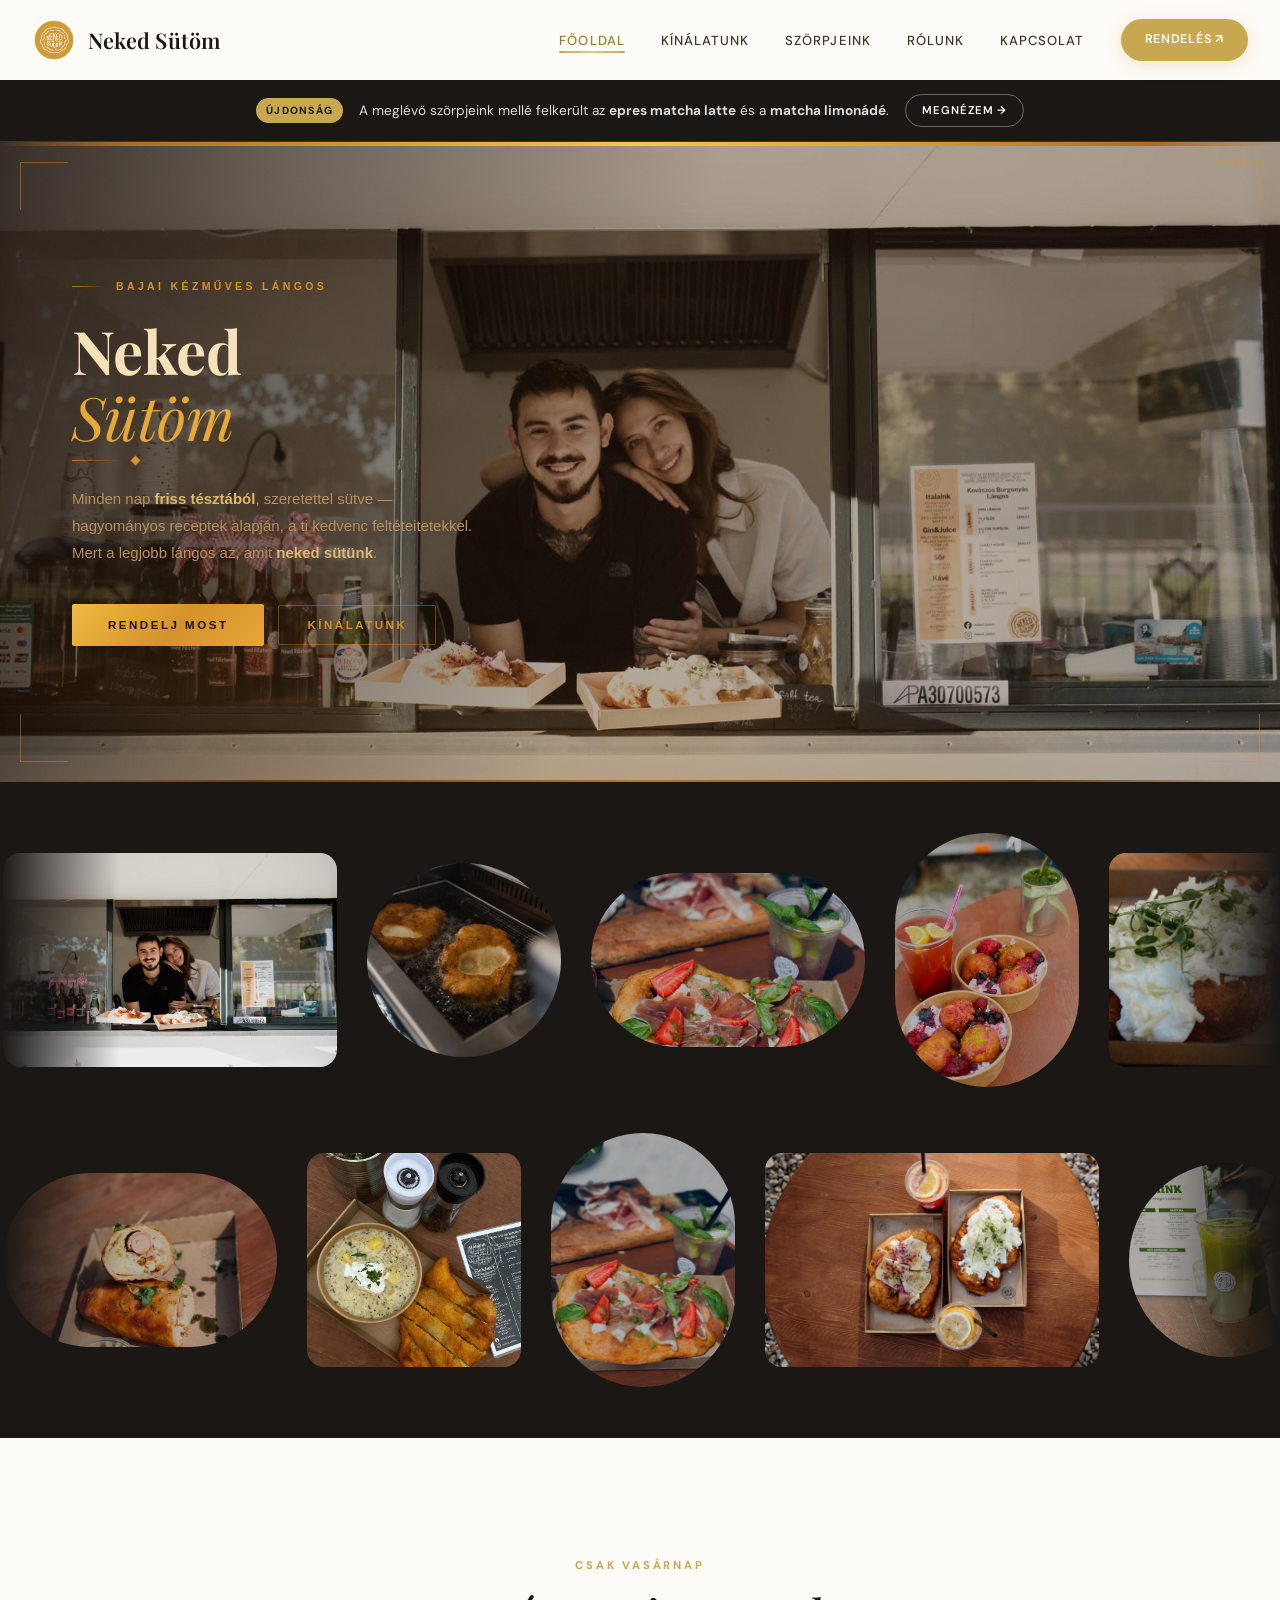
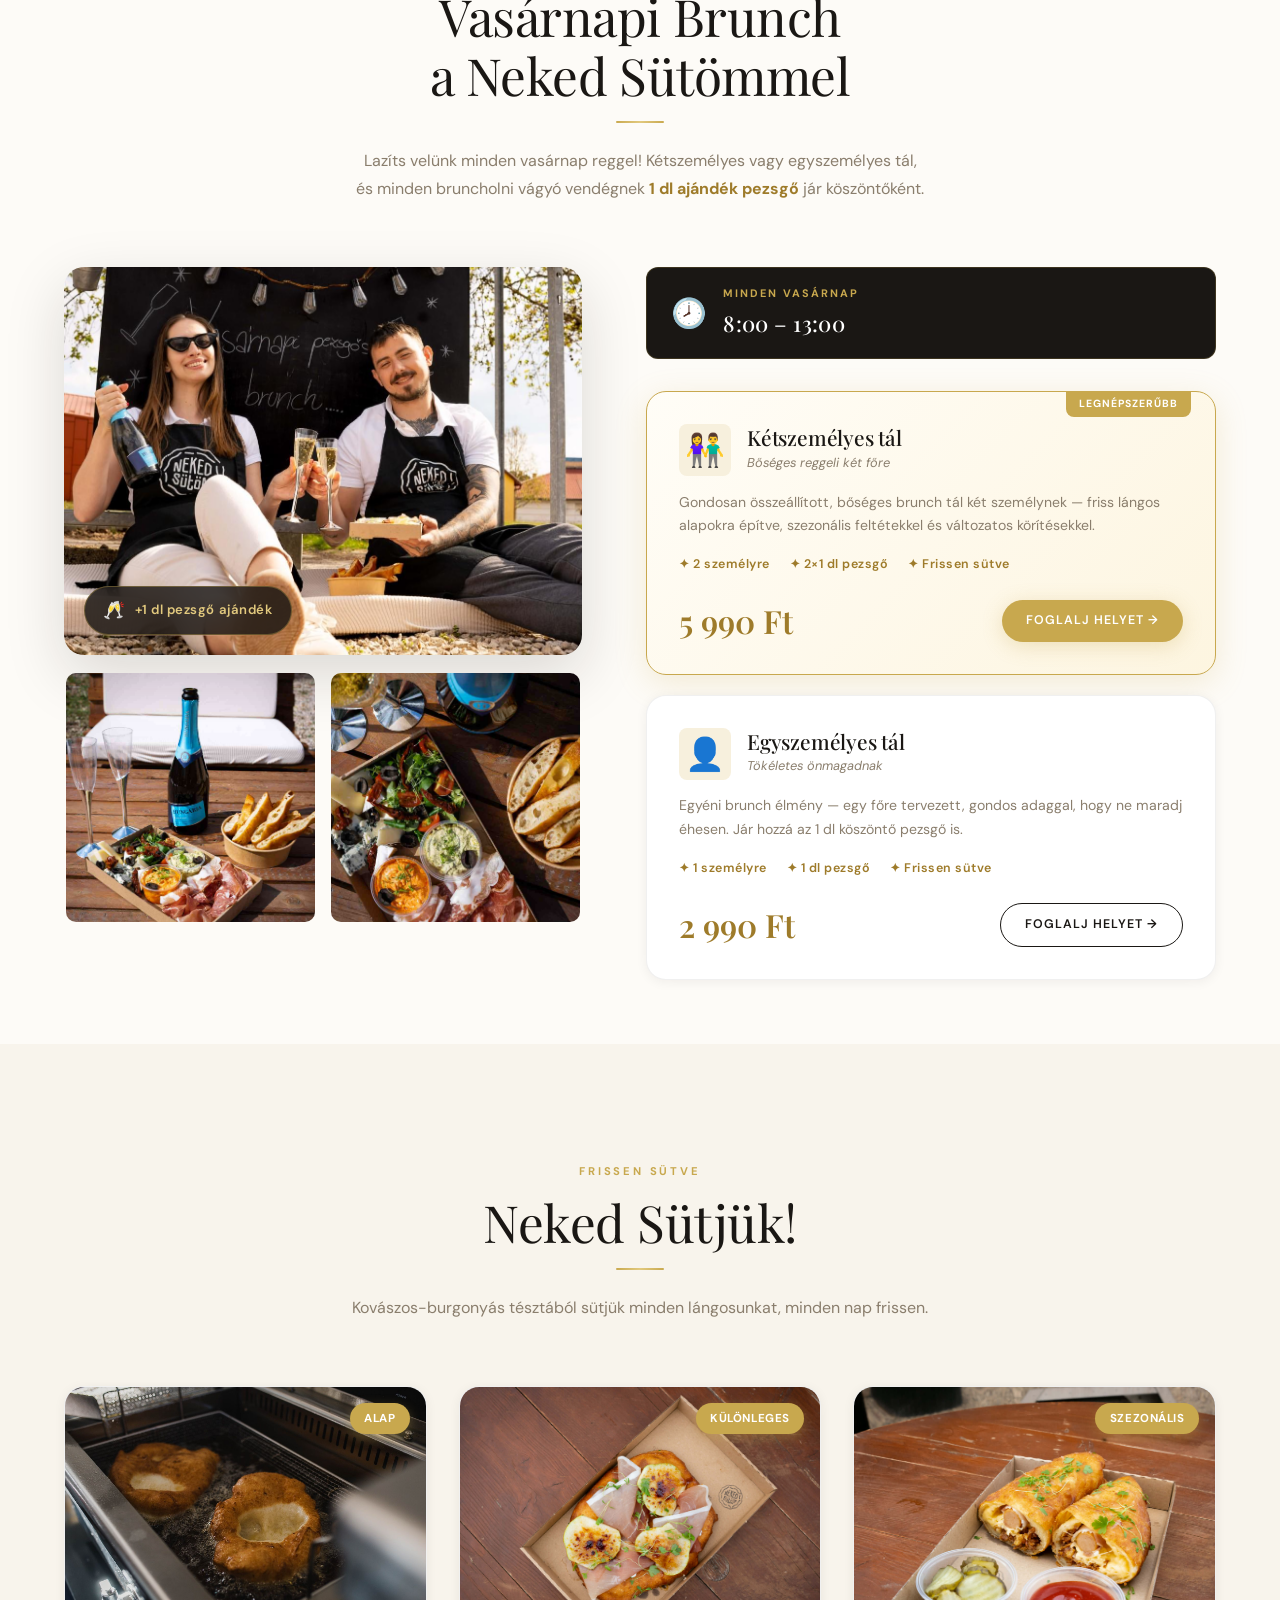
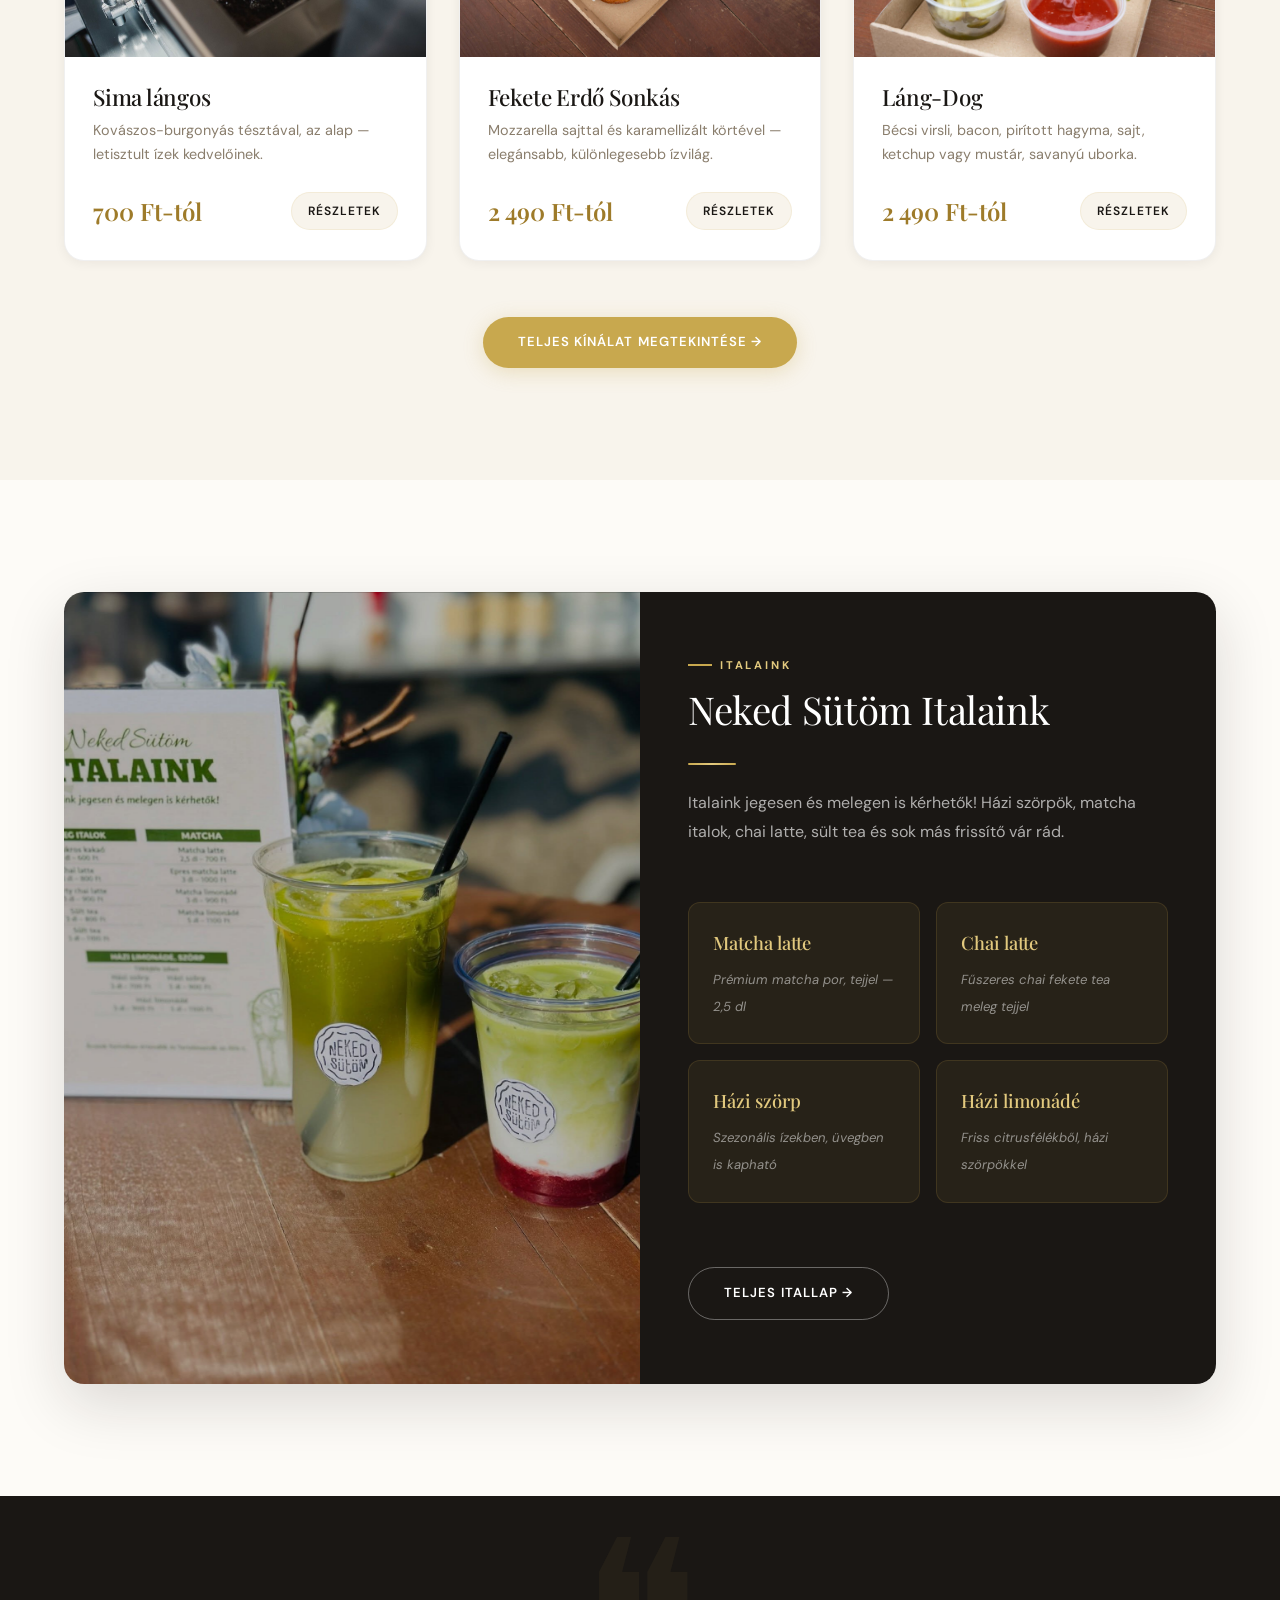
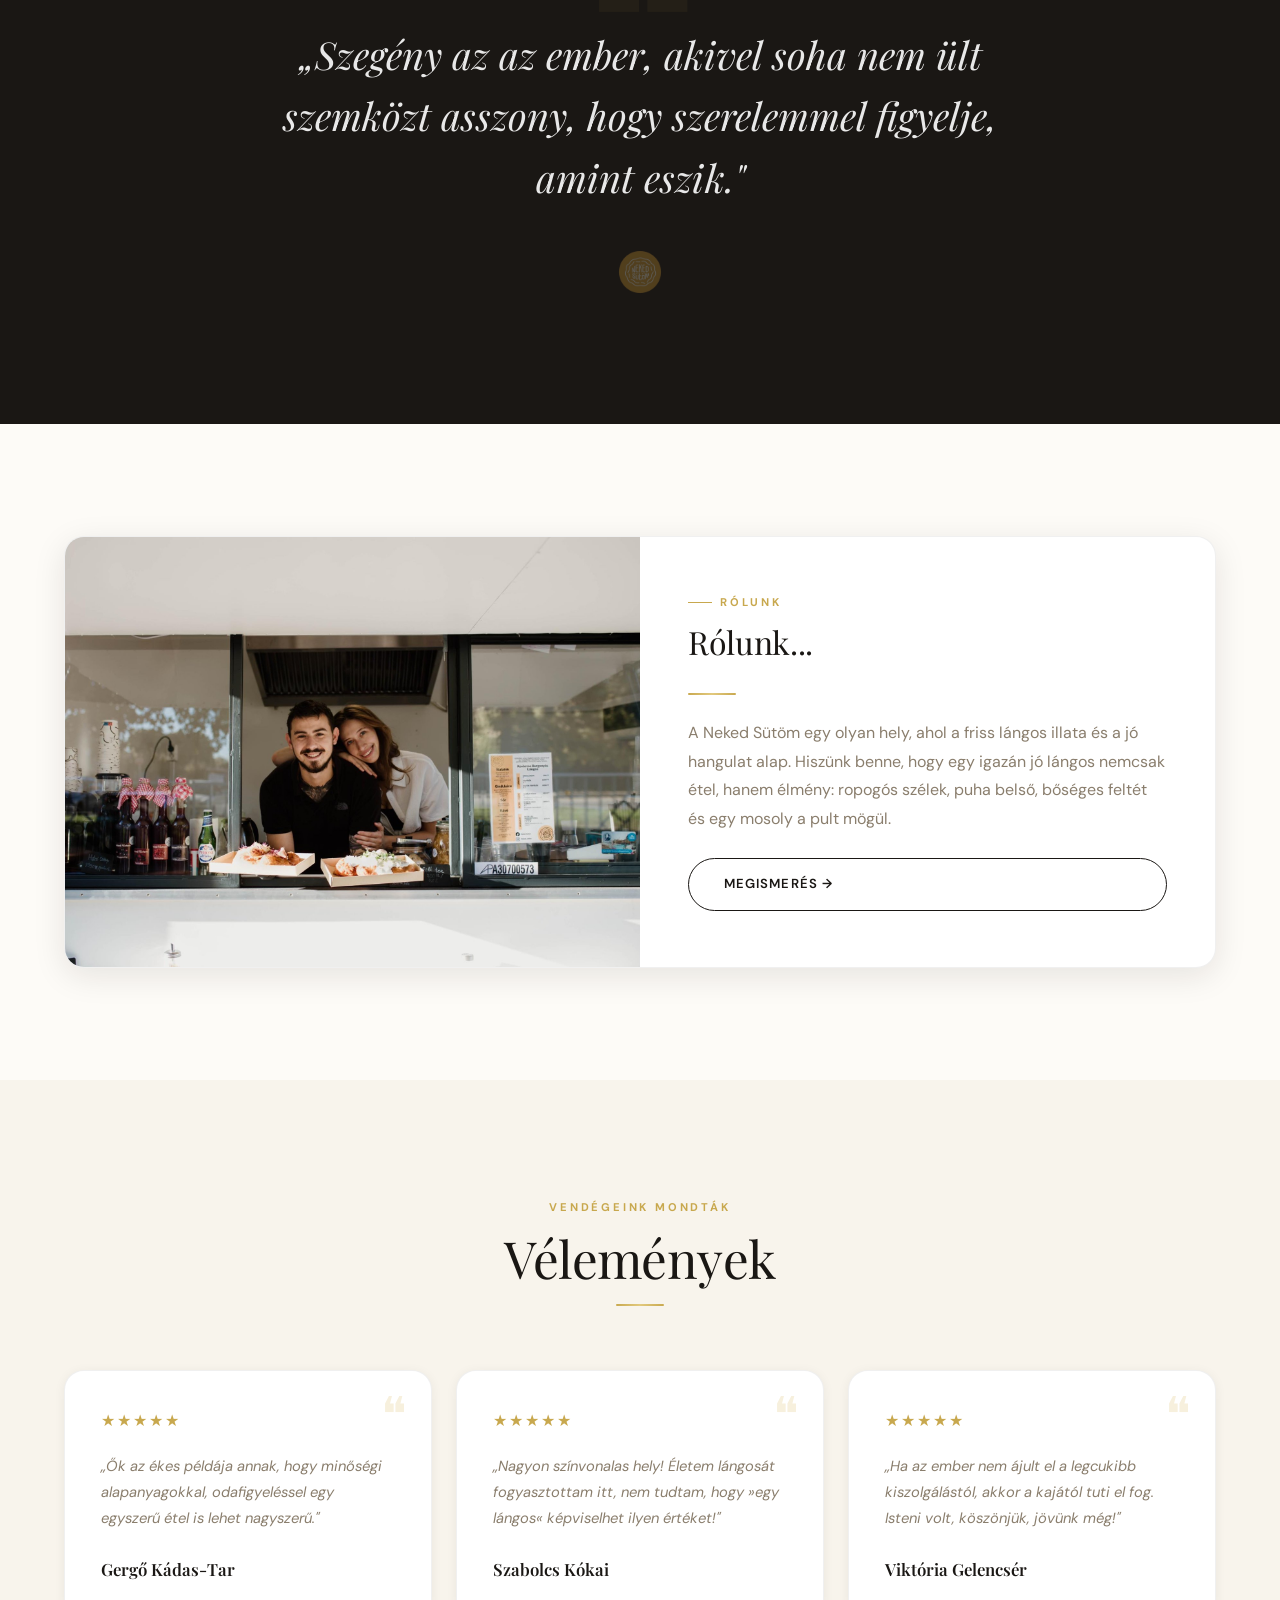
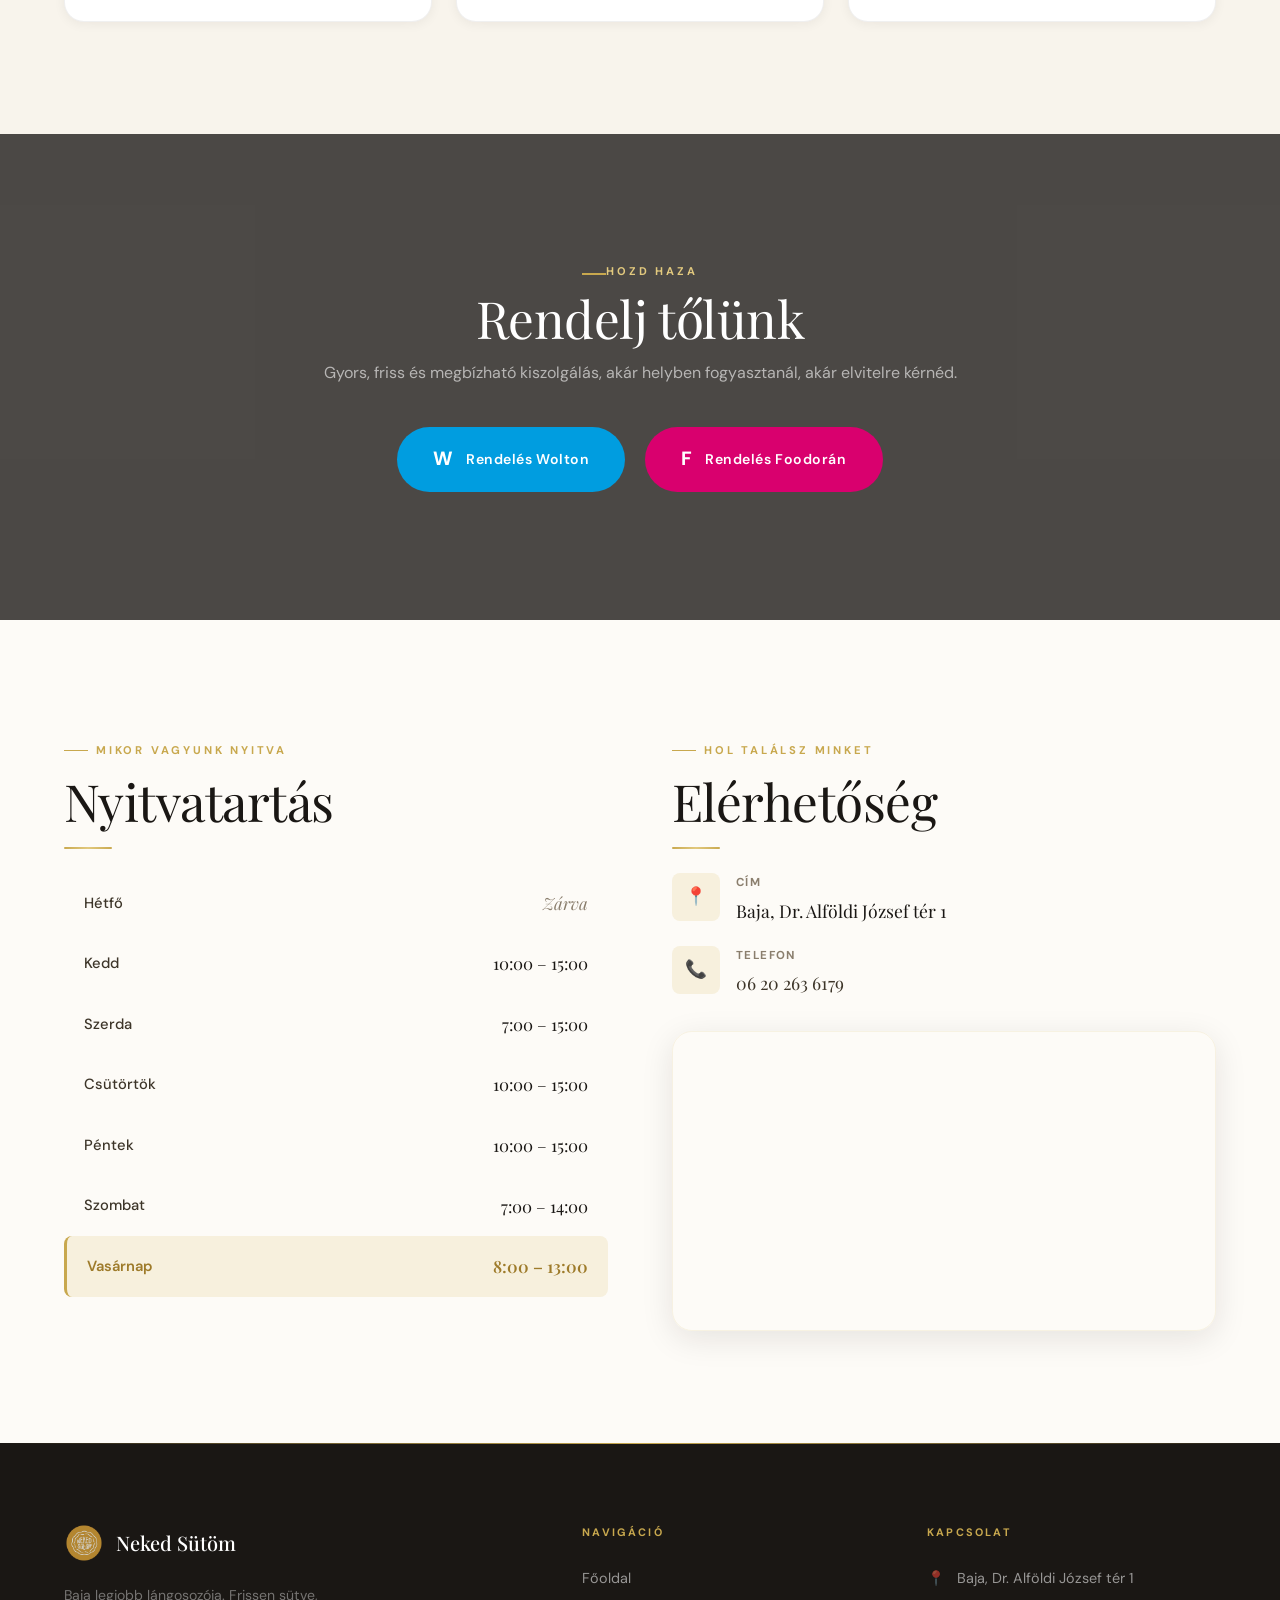
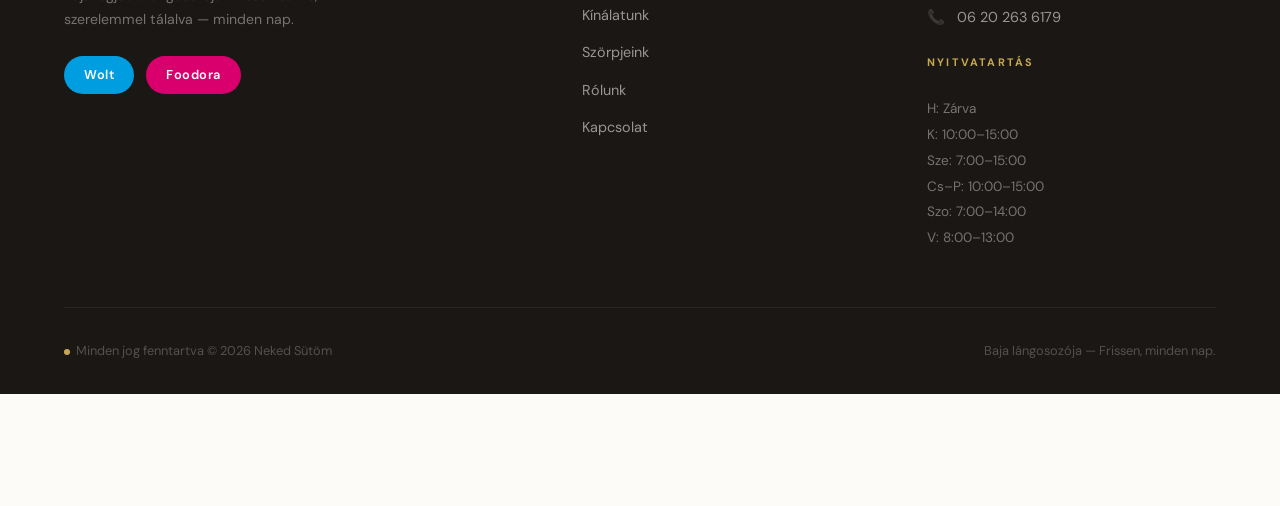
==== commit 1d82ea18: "uj" ====
--- a/index.html
+++ b/index.html
@@ -272,7 +272,7 @@
         </div>
       </div>
       <div class="food-card reveal reveal-delay-2">
-        <div class="food-card__img-wrap"><img src="assets/images/neked-sutom-feketeerdo-langos-1-1.jpg" alt="Fekete Erdő Sonkás lángos" loading="lazy" /><span class="food-card__badge">Különleges</span></div>
+        <div class="food-card__img-wrap"><img src="assets/images/ételek/fekete-erdos.jpg.jpeg" alt="Fekete Erdő Sonkás lángos" loading="lazy" /><span class="food-card__badge">Különleges</span></div>
         <div class="food-card__body">
           <h3 class="food-card__title">Fekete Erdő Sonkás</h3>
           <p class="food-card__desc">Mozzarella sajttal és karamellizált körtével — elegánsabb, különlegesebb ízvilág.</p>
@@ -280,7 +280,7 @@
         </div>
       </div>
       <div class="food-card reveal reveal-delay-3">
-        <div class="food-card__img-wrap"><img src="assets/images/Lang-dog-1.jpg" alt="Láng-Dog" loading="lazy" /><span class="food-card__badge">Szezonális</span></div>
+        <div class="food-card__img-wrap"><img src="assets/images/elnevezettek/láng-dog.jpg.jpeg" alt="Láng-Dog" loading="lazy" /><span class="food-card__badge">Szezonális</span></div>
         <div class="food-card__body">
           <h3 class="food-card__title">Láng-Dog</h3>
           <p class="food-card__desc">Bécsi virsli, bacon, pirított hagyma, sajt, ketchup vagy mustár, savanyú uborka.</p>
--- a/css/style.css
+++ b/css/style.css
@@ -2122,8 +2122,8 @@
   background-image: url('/assets/Neked-Sutom-Bajai-Langosozo-1.jpg');
   background-size: cover;
   background-position: center 30%;
-  opacity: 0.45;
-  filter: sepia(0.25) saturate(0.85) brightness(0.9);
+  opacity: 0.65;
+  filter: sepia(0.18) saturate(0.95) brightness(1.1);
 }
 
 .hero-overlay {
@@ -2131,10 +2131,10 @@
   inset: 0;
   background:
     linear-gradient(105deg,
-      rgba(15,7,2,0.90) 0%,
-      rgba(15,7,2,0.6) 20%,
-      rgba(15,7,2,0.1) 50%,
-      rgba(15,7,2,0.1) 80%,
+      rgba(15,7,2,0.75) 0%,
+      rgba(15,7,2,0.42) 20%,
+      rgba(15,7,2,0.05) 50%,
+      rgba(15,7,2,0.05) 80%,
       transparent 100%
     );
 }
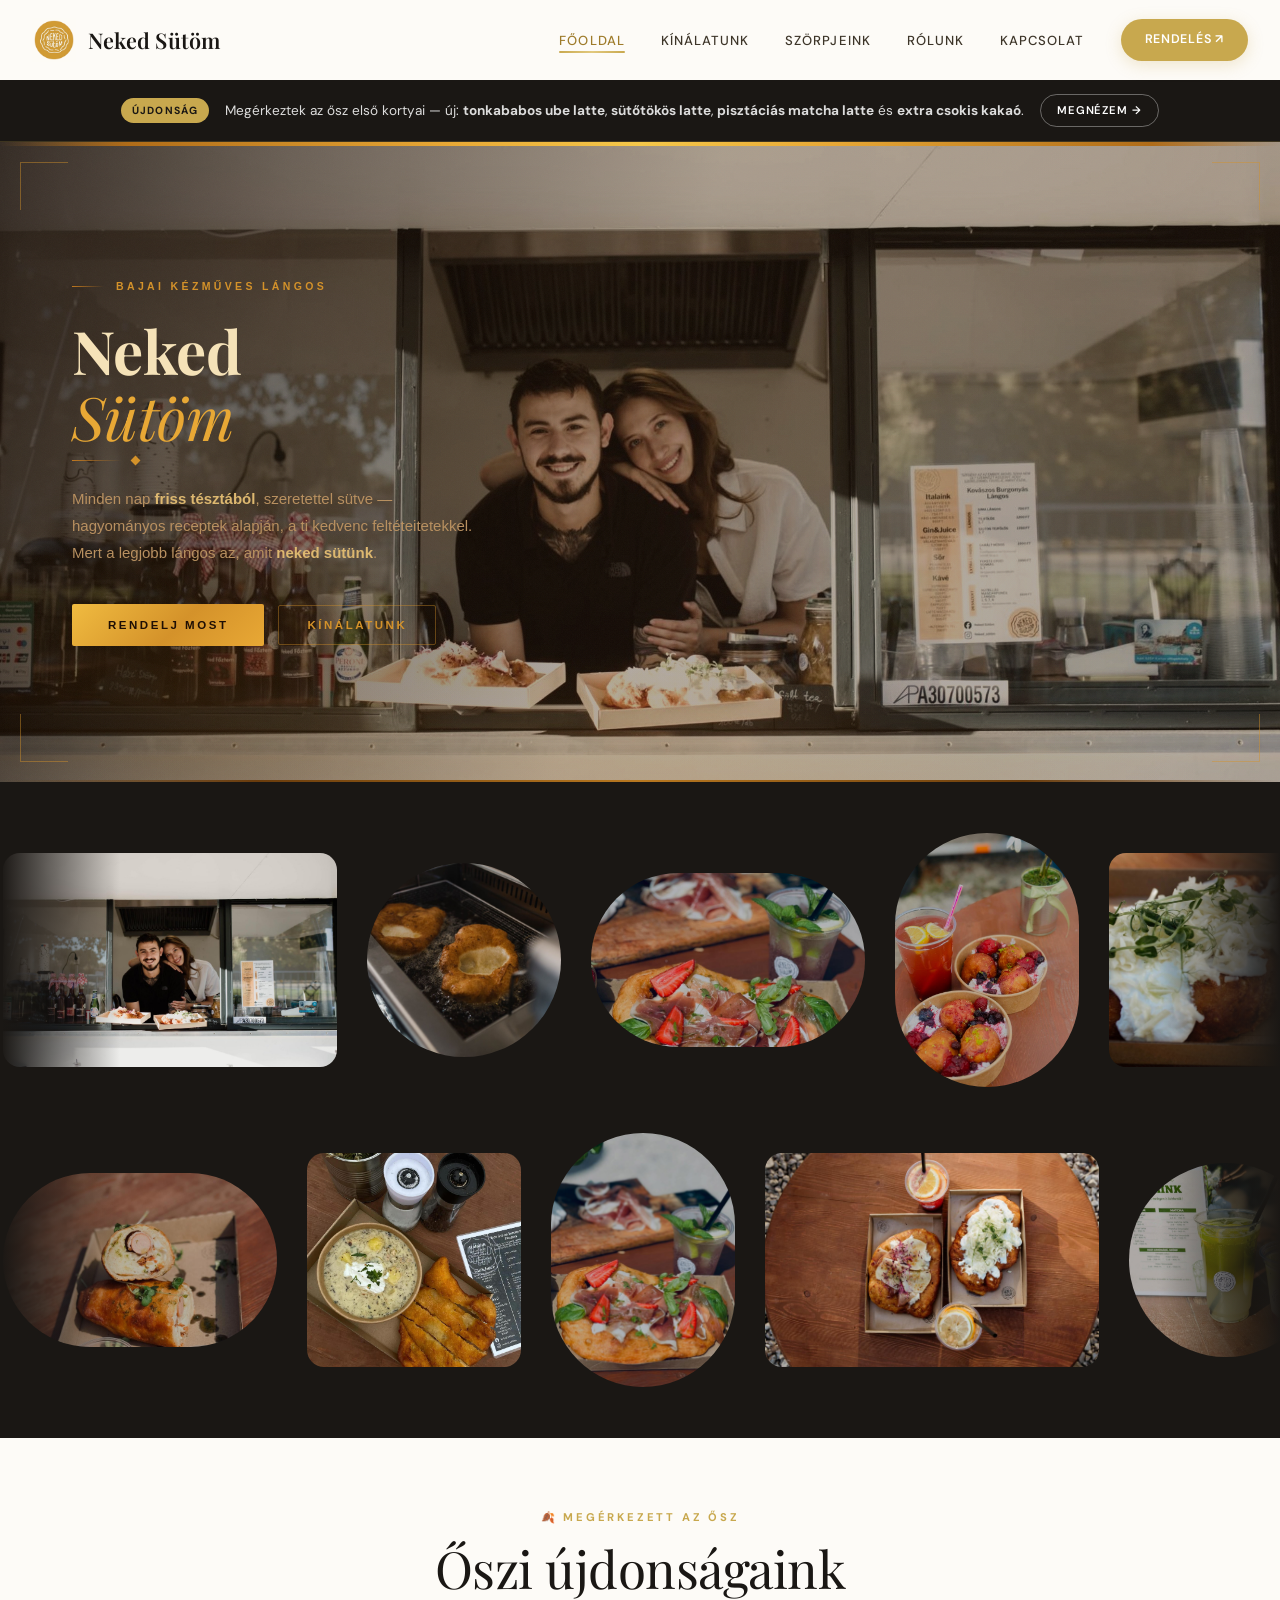
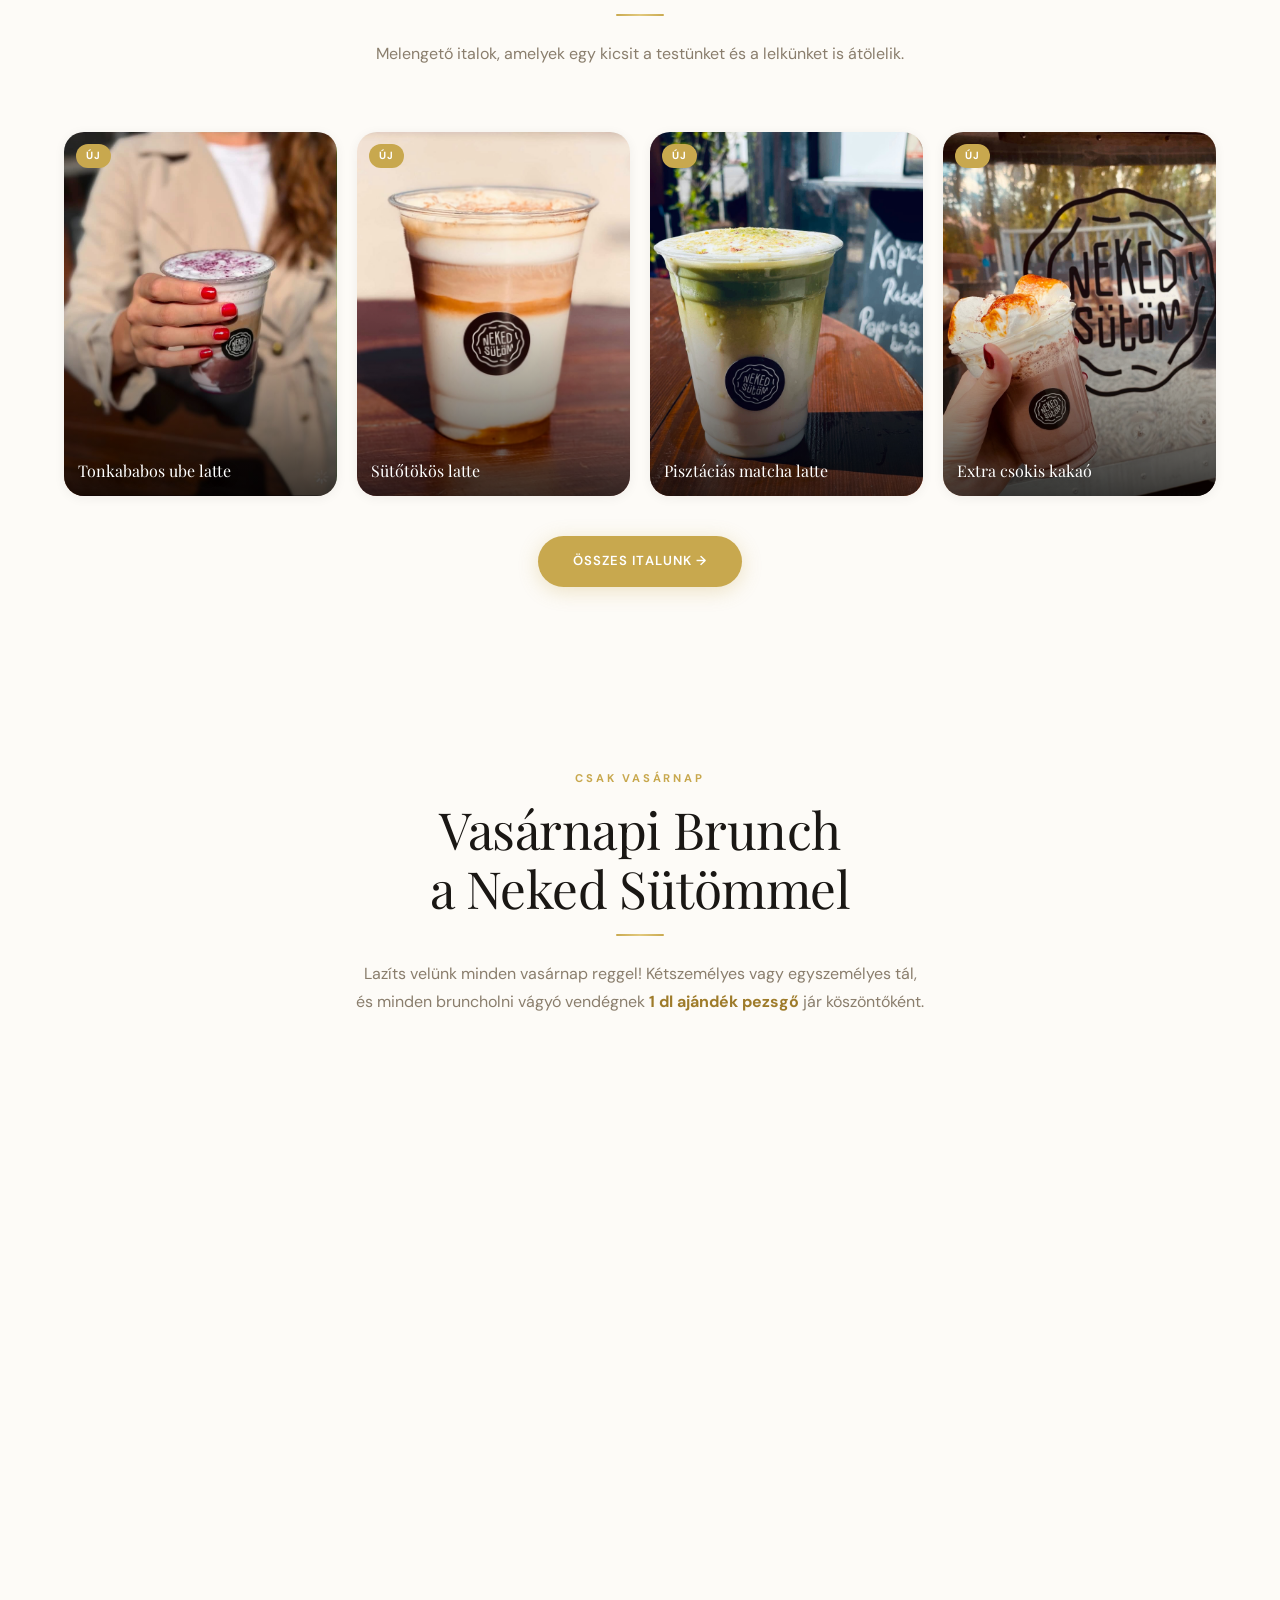
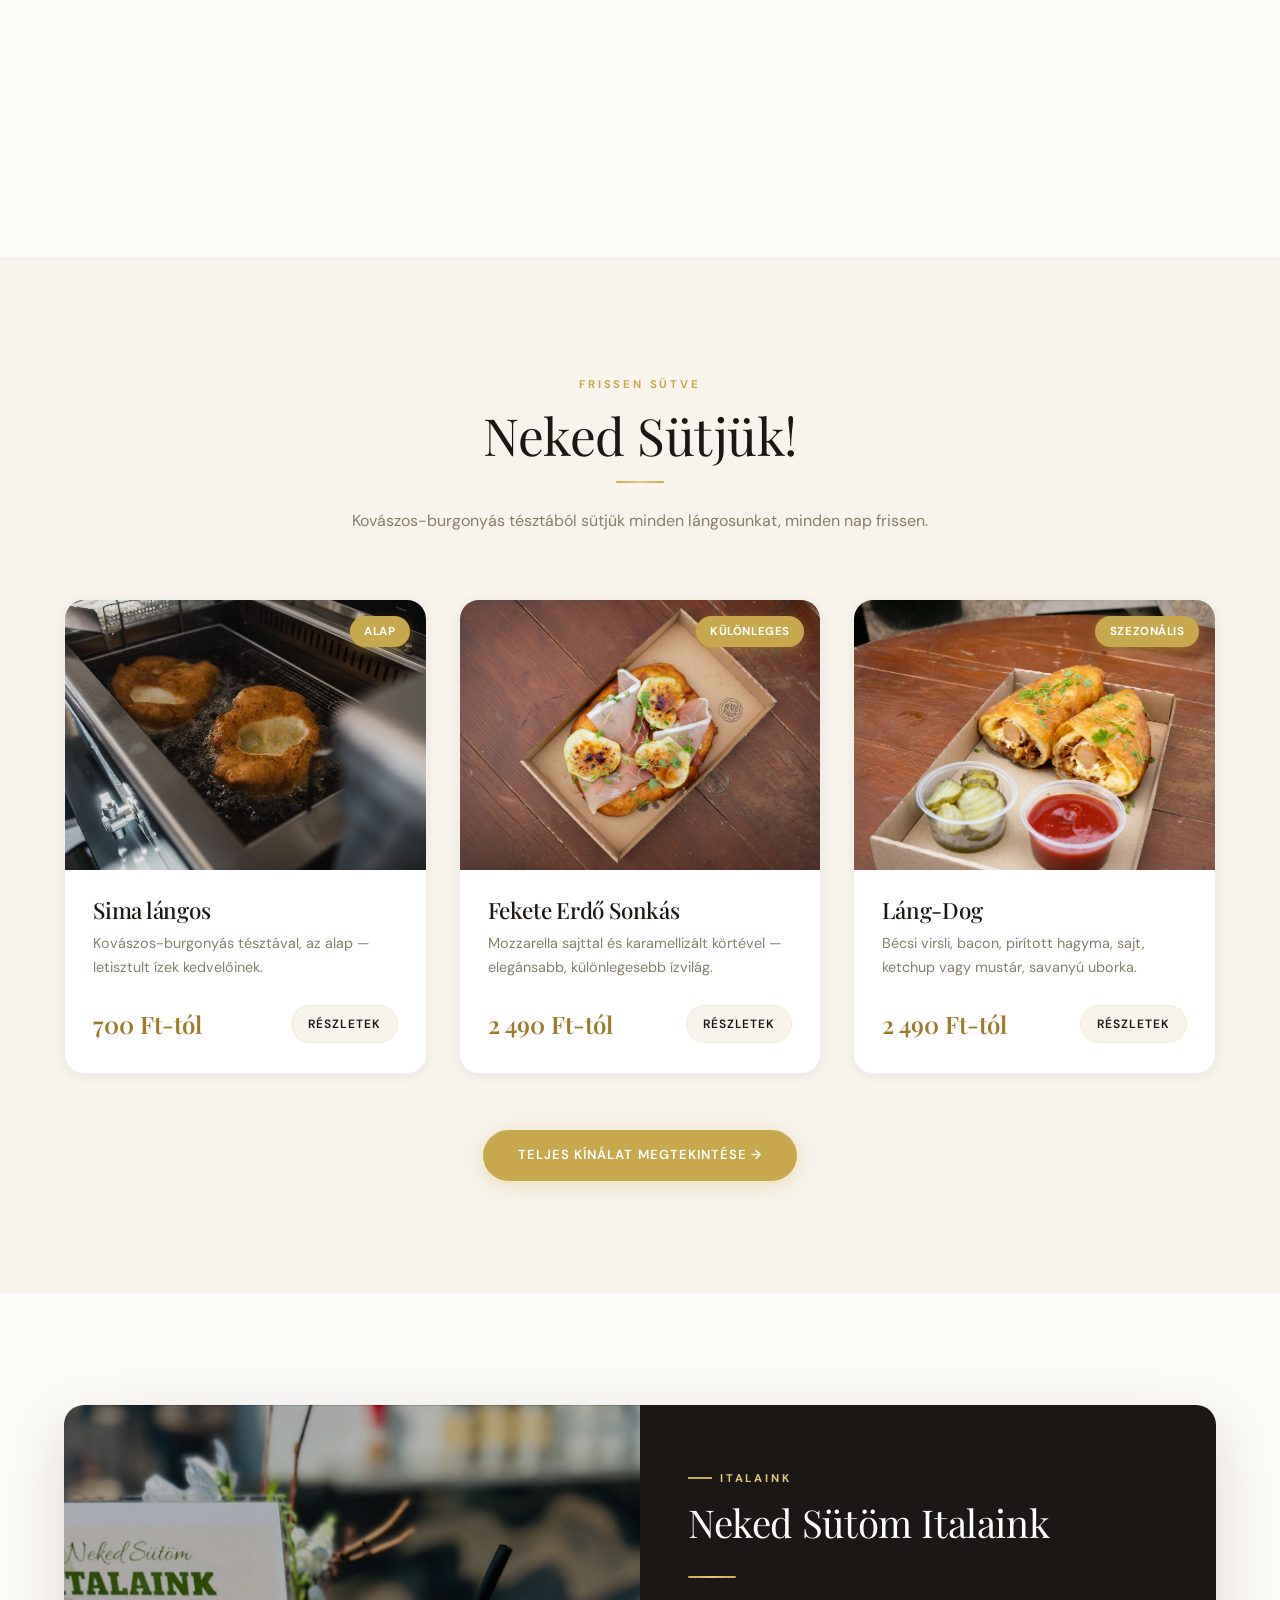
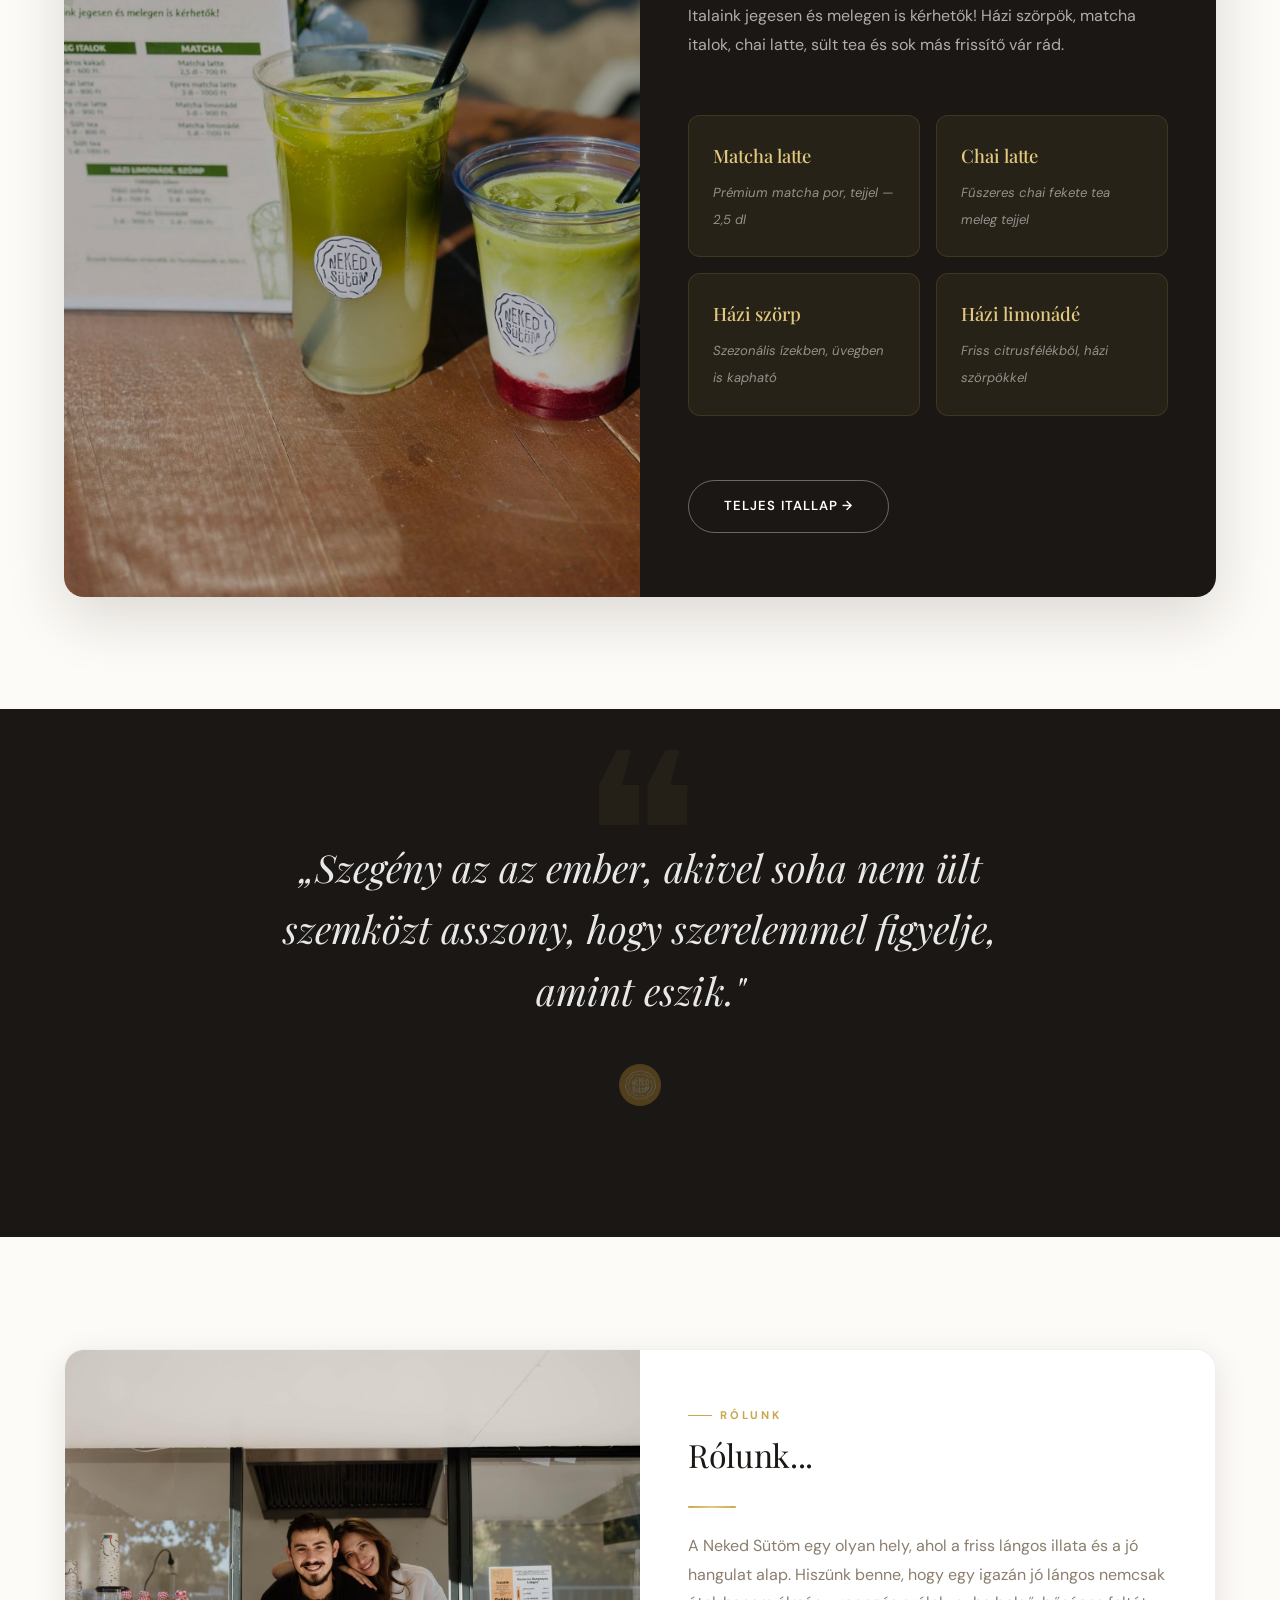
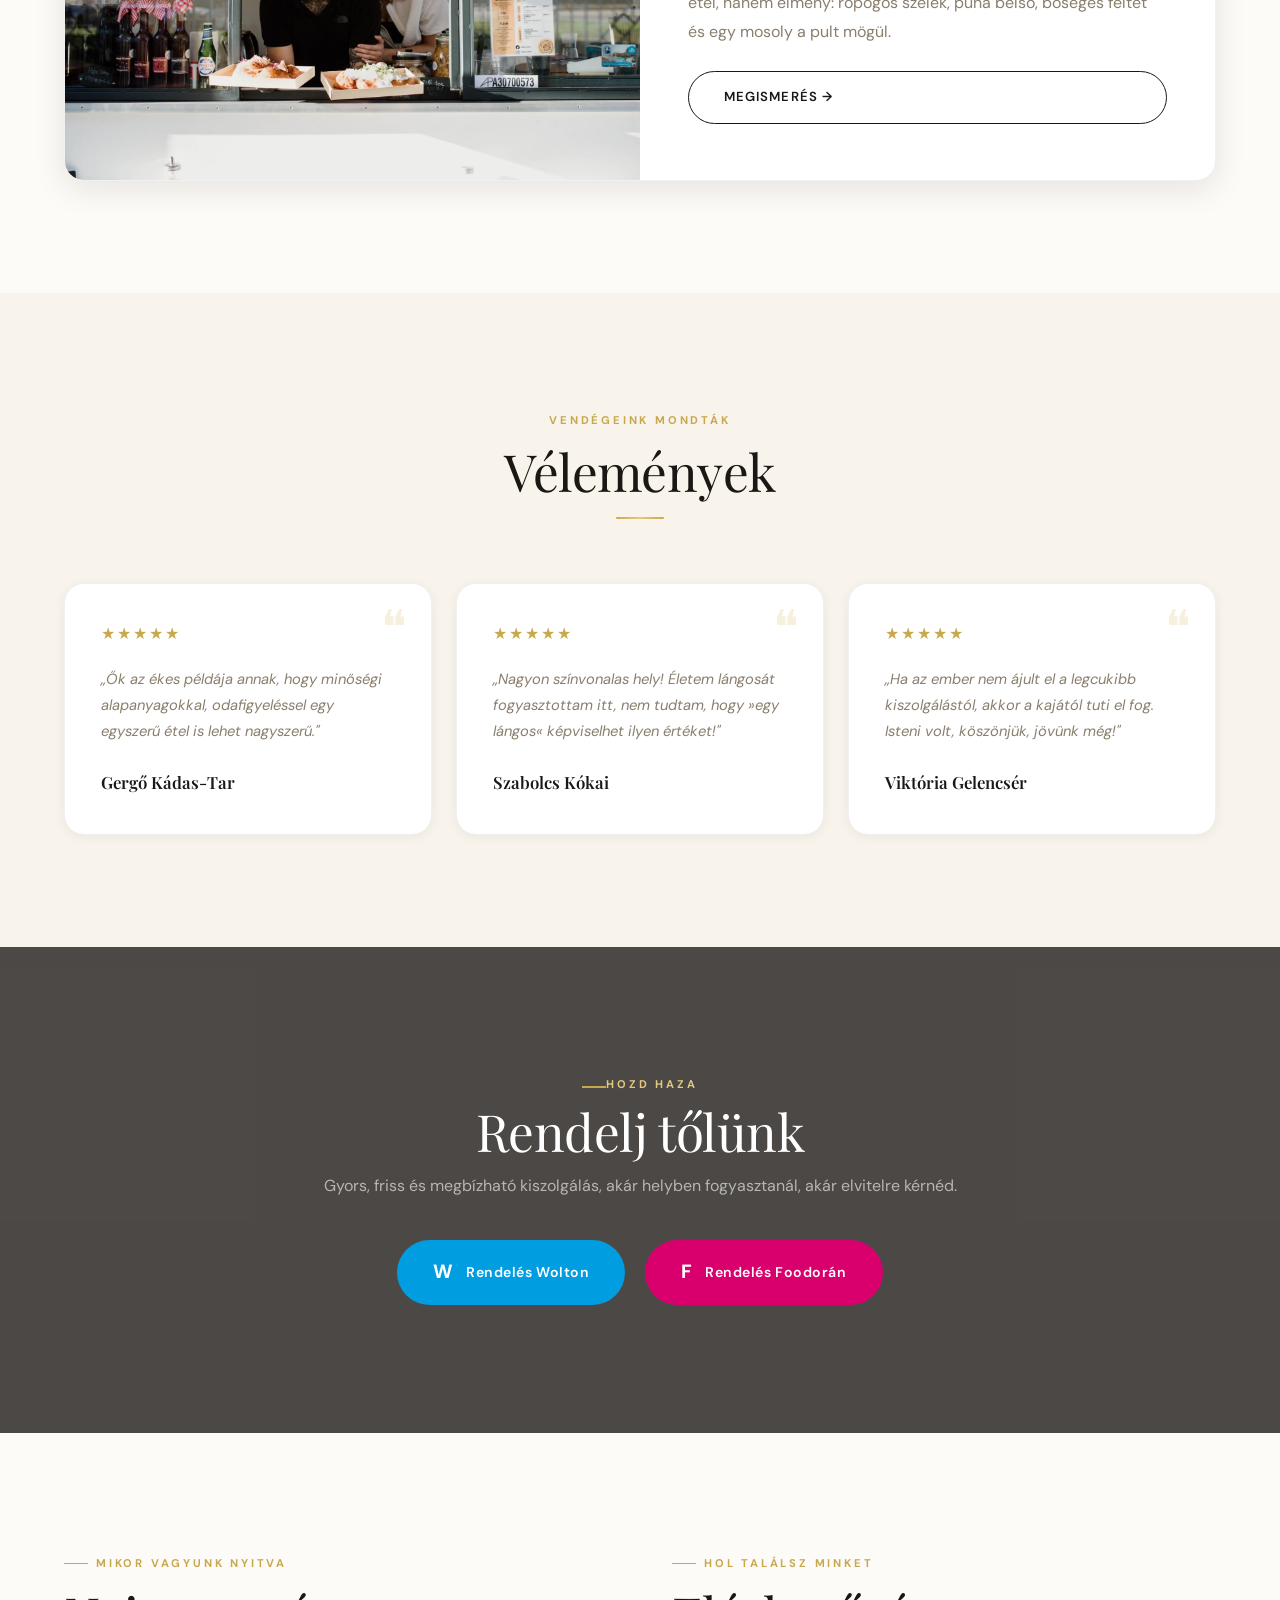
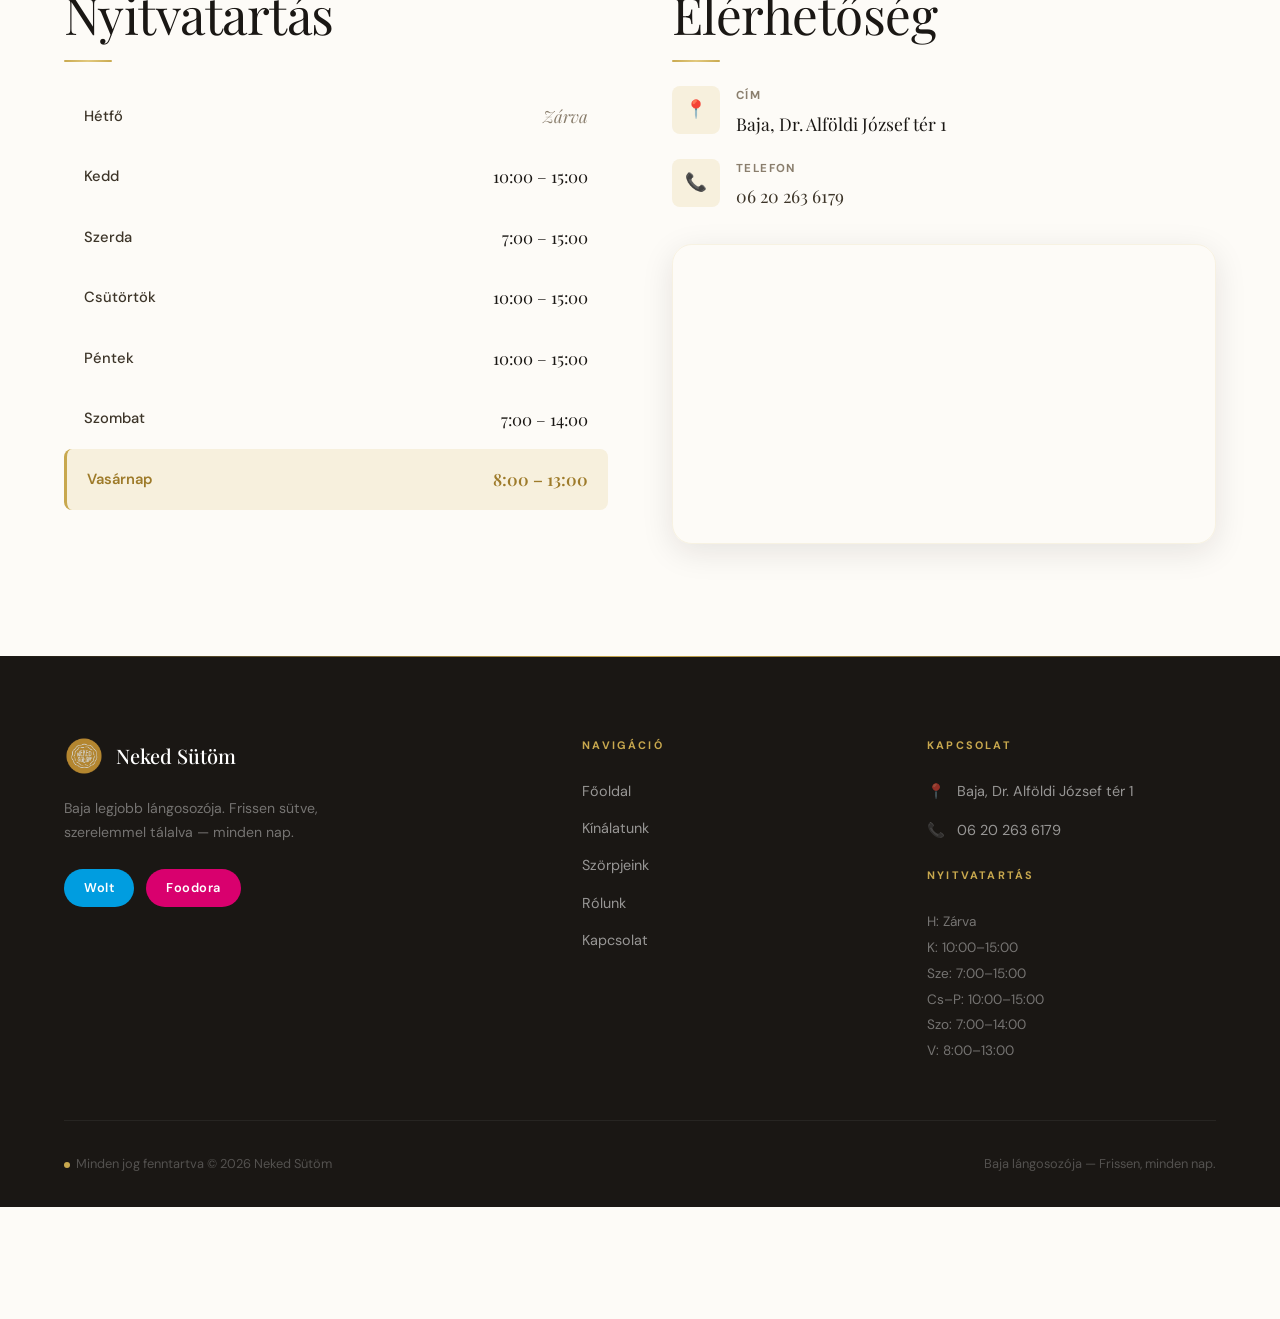
==== commit f6d30cd3: "Add autumn drinks: tonkababos ube latte, sütőtökös latte, pisztáciás matcha latte, extra csokis kaka" ====
--- a/index.html
+++ b/index.html
@@ -9,6 +9,81 @@
   <link rel="stylesheet" href="css/style.css" />
   <link rel="preconnect" href="https://fonts.googleapis.com" />
   <link rel="preconnect" href="https://fonts.gstatic.com" crossorigin />
+
+  <style>
+    /* ── Őszi újdonságok – kompakt kártyasor a főoldalon ─────────────── */
+    .oszi-home-section { padding: 4rem 0; }
+
+    .oszi-home-grid {
+      display: grid;
+      grid-template-columns: repeat(4, 1fr);
+      gap: 1.25rem;
+    }
+
+    .oszi-home-card {
+      position: relative;
+      display: block;
+      aspect-ratio: 3 / 4;
+      border-radius: var(--radius);
+      overflow: hidden;
+      box-shadow: var(--shadow-sm);
+      transition: transform var(--transition), box-shadow var(--transition);
+    }
+
+    .oszi-home-card:hover {
+      transform: translateY(-4px);
+      box-shadow: var(--shadow-lg);
+    }
+
+    .oszi-home-card img {
+      width: 100%;
+      height: 100%;
+      object-fit: cover;
+      transition: transform 0.7s cubic-bezier(0.16,1,0.3,1);
+    }
+
+    .oszi-home-card:hover img { transform: scale(1.06); }
+
+    .oszi-home-card::after {
+      content: '';
+      position: absolute;
+      inset: 0;
+      background: linear-gradient(180deg, rgba(0,0,0,0) 45%, rgba(0,0,0,0.75) 100%);
+      pointer-events: none;
+    }
+
+    .oszi-home-card__tag {
+      position: absolute;
+      top: 0.75rem;
+      left: 0.75rem;
+      background: var(--gold);
+      color: white;
+      padding: 0.2rem 0.65rem;
+      border-radius: var(--radius-pill);
+      font-size: 0.65rem;
+      font-weight: 700;
+      letter-spacing: 0.08em;
+      text-transform: uppercase;
+      z-index: 1;
+    }
+
+    .oszi-home-card__name {
+      position: absolute;
+      bottom: 0.9rem;
+      left: 0.9rem;
+      right: 0.9rem;
+      color: white;
+      font-family: var(--font-display);
+      font-size: 1rem;
+      line-height: 1.3;
+      text-shadow: 0 2px 10px rgba(0,0,0,0.4);
+      z-index: 1;
+    }
+
+    @media (max-width: 760px) {
+      .oszi-home-grid { grid-template-columns: repeat(2, 1fr); }
+    }
+  </style>
 </head>
 <body>
 
@@ -43,7 +118,7 @@
 <div class="ujdonsag" style="margin-top:var(--nav-h)">
   <div class="container ujdonsag__inner">
     <span class="ujdonsag__badge">Újdonság</span>
-    <p class="ujdonsag__text">A meglévő szörpjeink mellé felkerült az <strong>epres matcha latte</strong> és a <strong>matcha limonádé</strong>.</p>
+    <p class="ujdonsag__text">Megérkeztek az ősz első kortyai — új: <strong>tonkababos ube latte</strong>, <strong>sütőtökös latte</strong>, <strong>pisztáciás matcha latte</strong> és <strong>extra csokis kakaó</strong>.</p>
     <a href="szorpjeink.html" class="btn btn--outline-white" style="font-size:0.7rem;padding:0.35rem 1rem;">Megnézem →</a>
   </div>
 </div>
@@ -136,6 +211,46 @@
     <div class="marquee-slide marquee-slide--circle"><img src="assets/images/logo.png" alt="Logó" /><span class="marquee-label">Neked Sütöm</span></div>
   </div>
 </div>
+
+
+<!-- ── ŐSZI ÚJDONSÁGOK ────────────────────────────── -->
+<section class="section oszi-home-section" aria-label="Őszi újdonságaink">
+  <div class="container">
+    <div class="section__header--center reveal">
+      <span class="section-label">🍂 Megérkezett az ősz</span>
+      <h2>Őszi újdonságaink</h2>
+      <div class="divider divider--center"></div>
+      <p>Melengető italok, amelyek egy kicsit a testünket és a lelkünket is átölelik.</p>
+    </div>
+
+    <div class="oszi-home-grid reveal">
+      <a href="szorpjeink.html" class="oszi-home-card">
+        <img src="assets/images/oszi-ujdonsagok/tonkababos-ube-latte.jpg" alt="Tonkababos ube latte" loading="lazy" />
+        <span class="oszi-home-card__tag">Új</span>
+        <span class="oszi-home-card__name">Tonkababos ube latte</span>
+      </a>
+      <a href="szorpjeink.html" class="oszi-home-card">
+        <img src="assets/images/oszi-ujdonsagok/sutotokos-latte.jpg" alt="Sütőtökös latte" loading="lazy" />
+        <span class="oszi-home-card__tag">Új</span>
+        <span class="oszi-home-card__name">Sütőtökös latte</span>
+      </a>
+      <a href="szorpjeink.html" class="oszi-home-card">
+        <img src="assets/images/oszi-ujdonsagok/pisztacias-matcha-latte.jpg" alt="Pisztáciás matcha latte" loading="lazy" />
+        <span class="oszi-home-card__tag">Új</span>
+        <span class="oszi-home-card__name">Pisztáciás matcha latte</span>
+      </a>
+      <a href="szorpjeink.html" class="oszi-home-card">
+        <img src="assets/images/oszi-ujdonsagok/extra-csokis-kakao.jpg" alt="Extra csokis kakaó karamellizált pillecukorral" loading="lazy" />
+        <span class="oszi-home-card__tag">Új</span>
+        <span class="oszi-home-card__name">Extra csokis kakaó</span>
+      </a>
+    </div>
+
+    <div style="text-align:center;margin-top:2.5rem;">
+      <a href="szorpjeink.html" class="btn btn--primary">Összes italunk →</a>
+    </div>
+  </div>
+</section>
 
 
 <!-- ── VASÁRNAPI BRUNCH SZEKCIÓ ────────────────────────────── -->
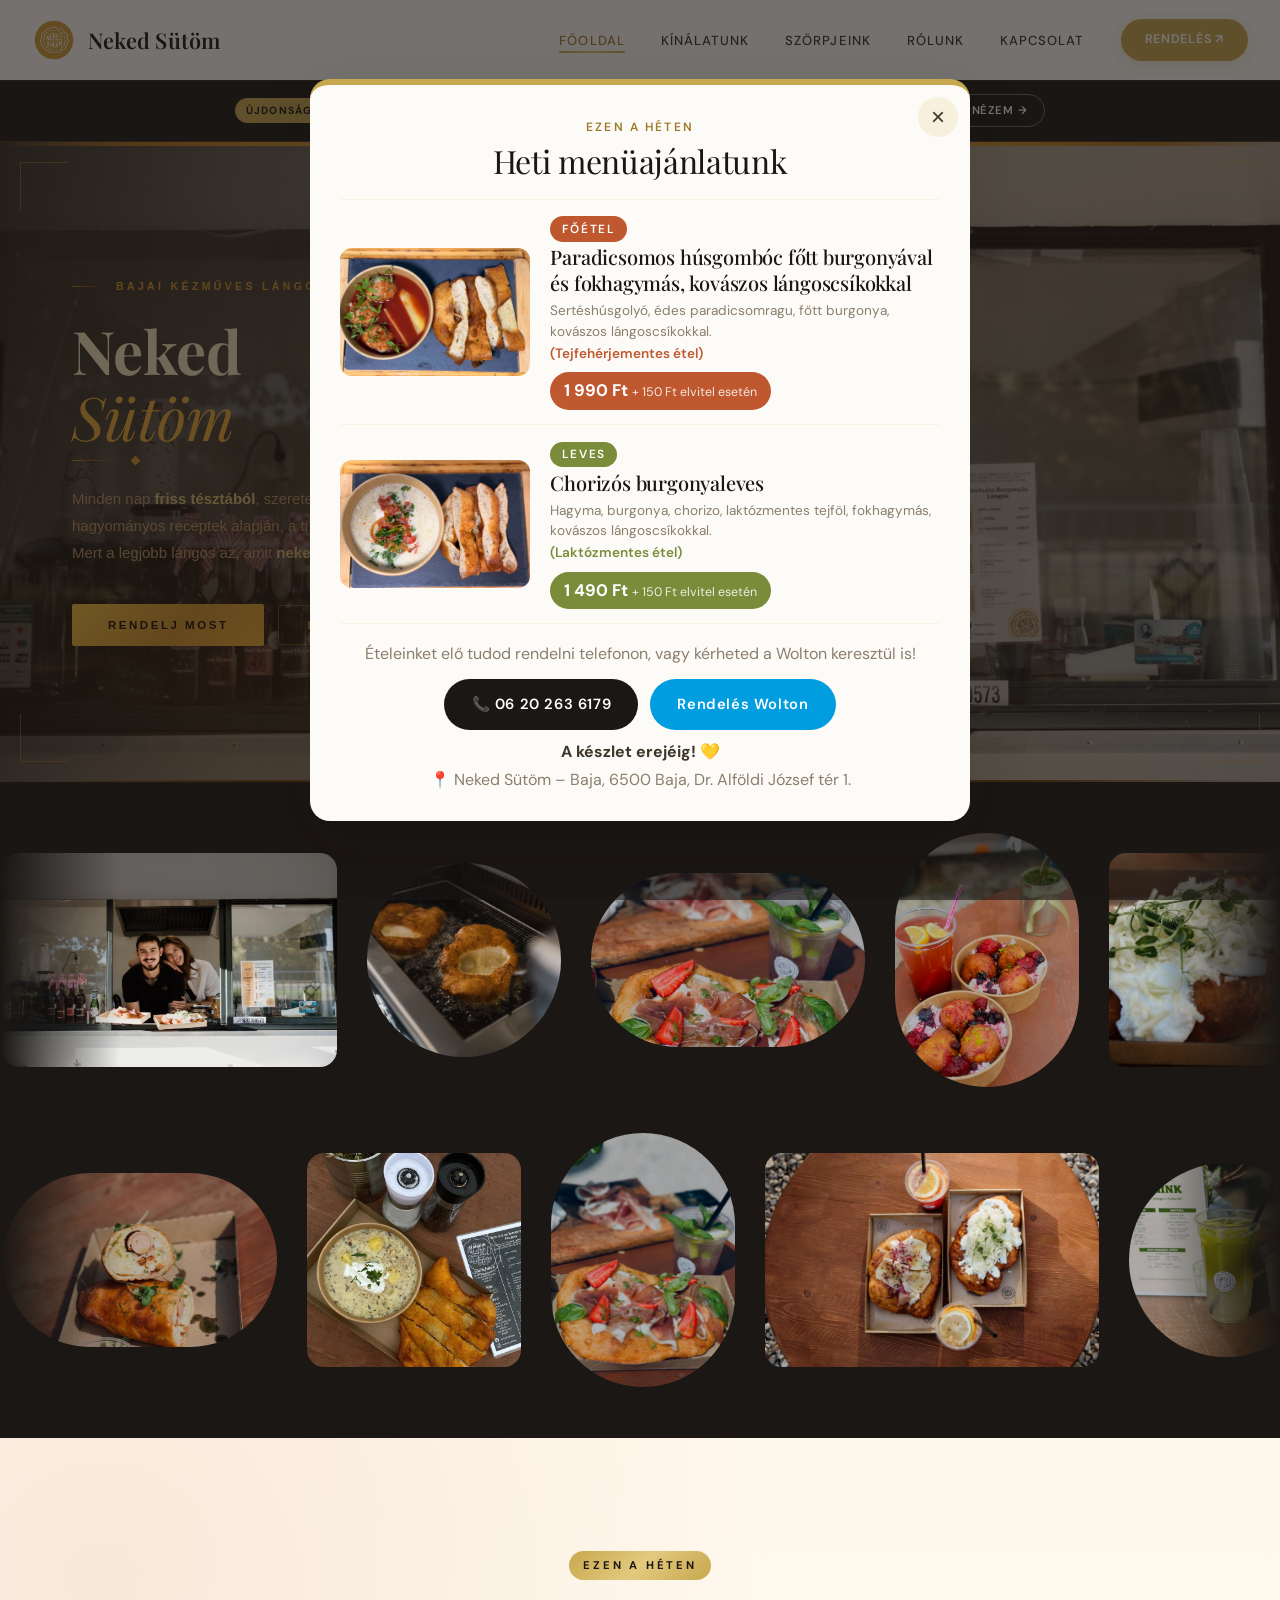
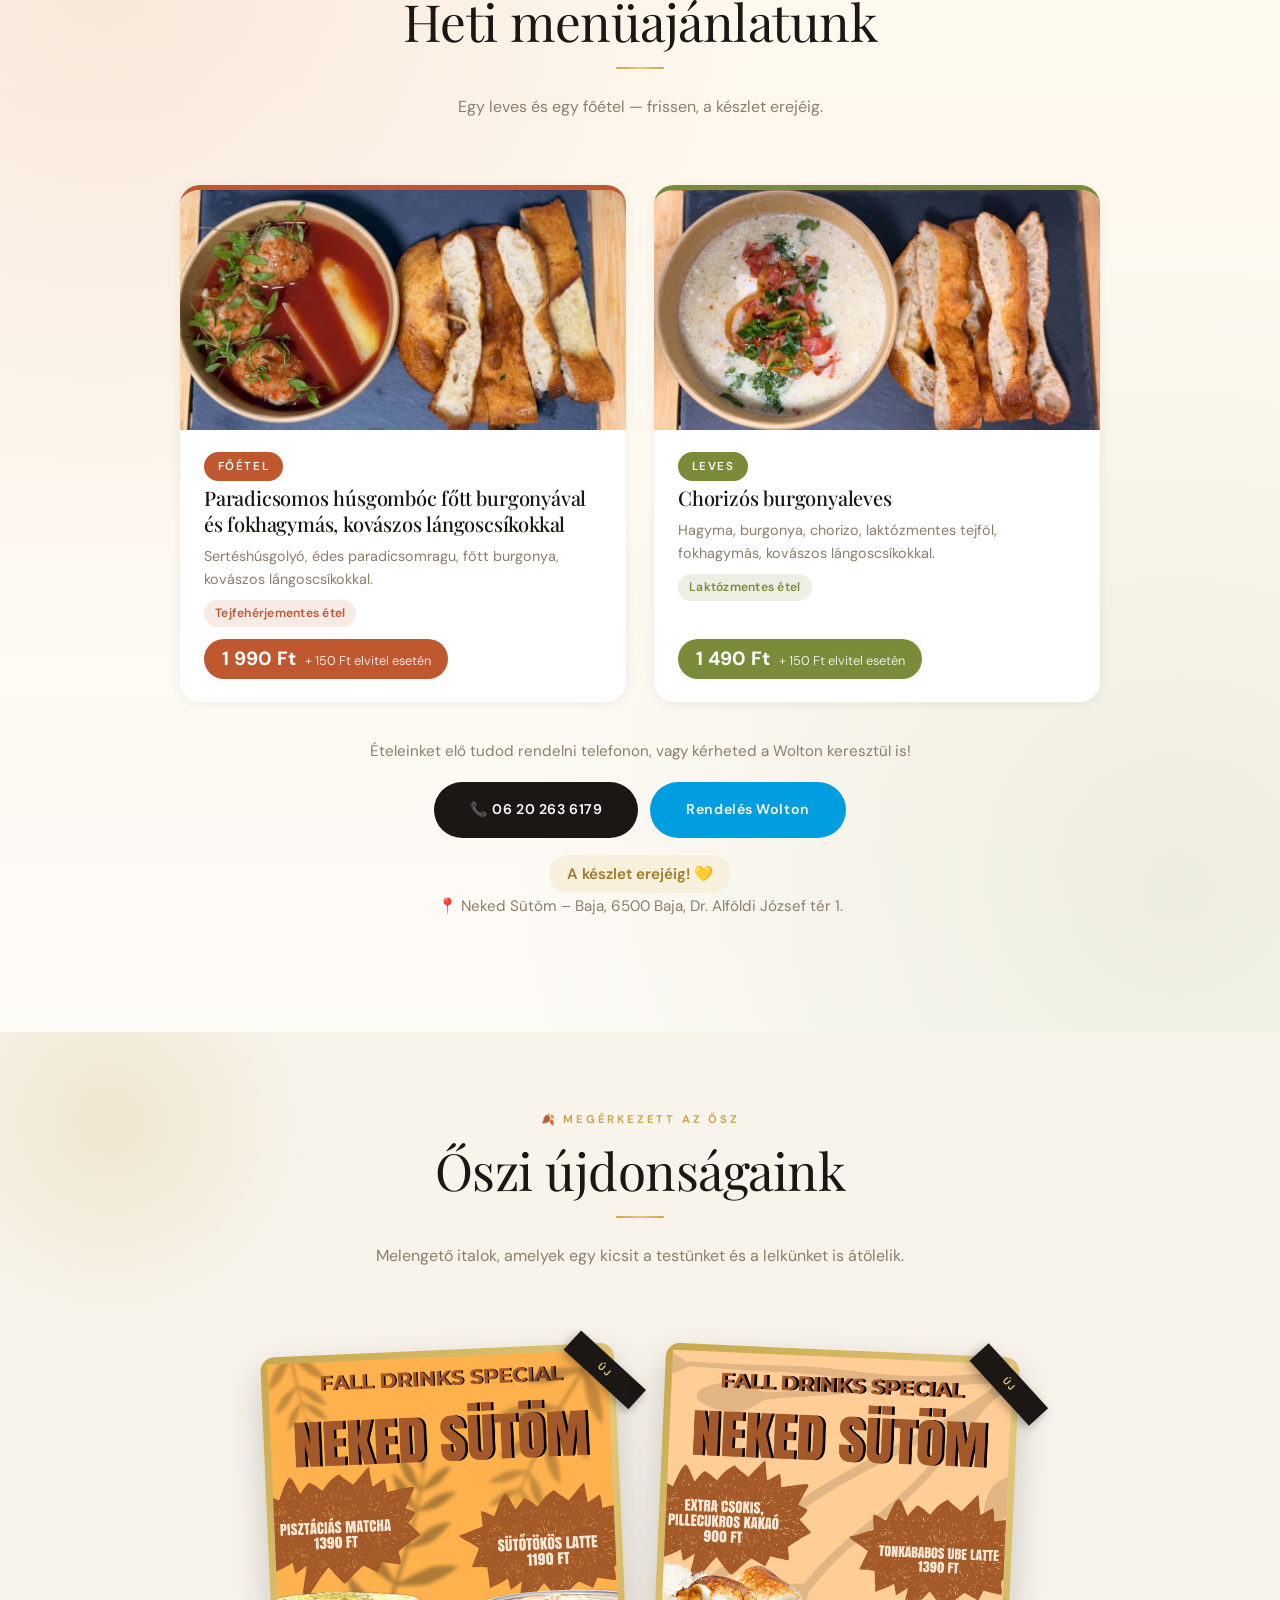
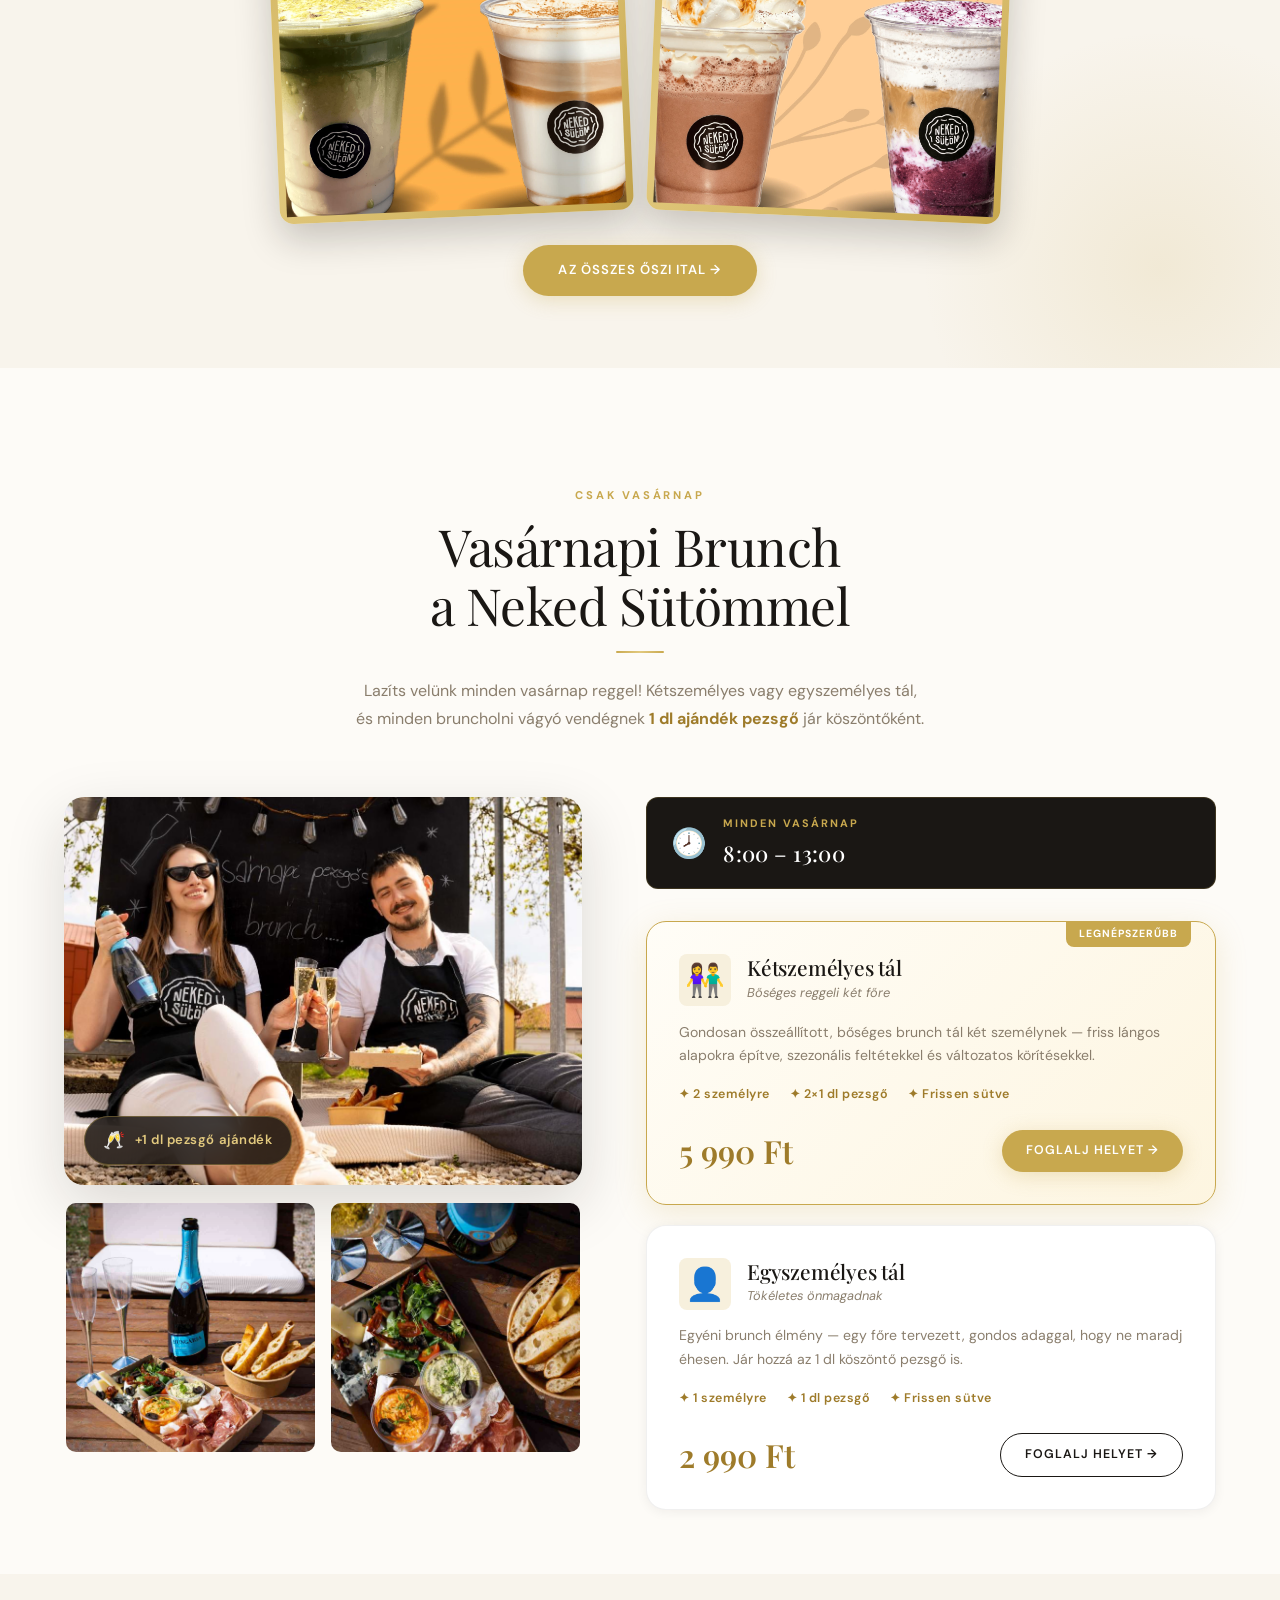
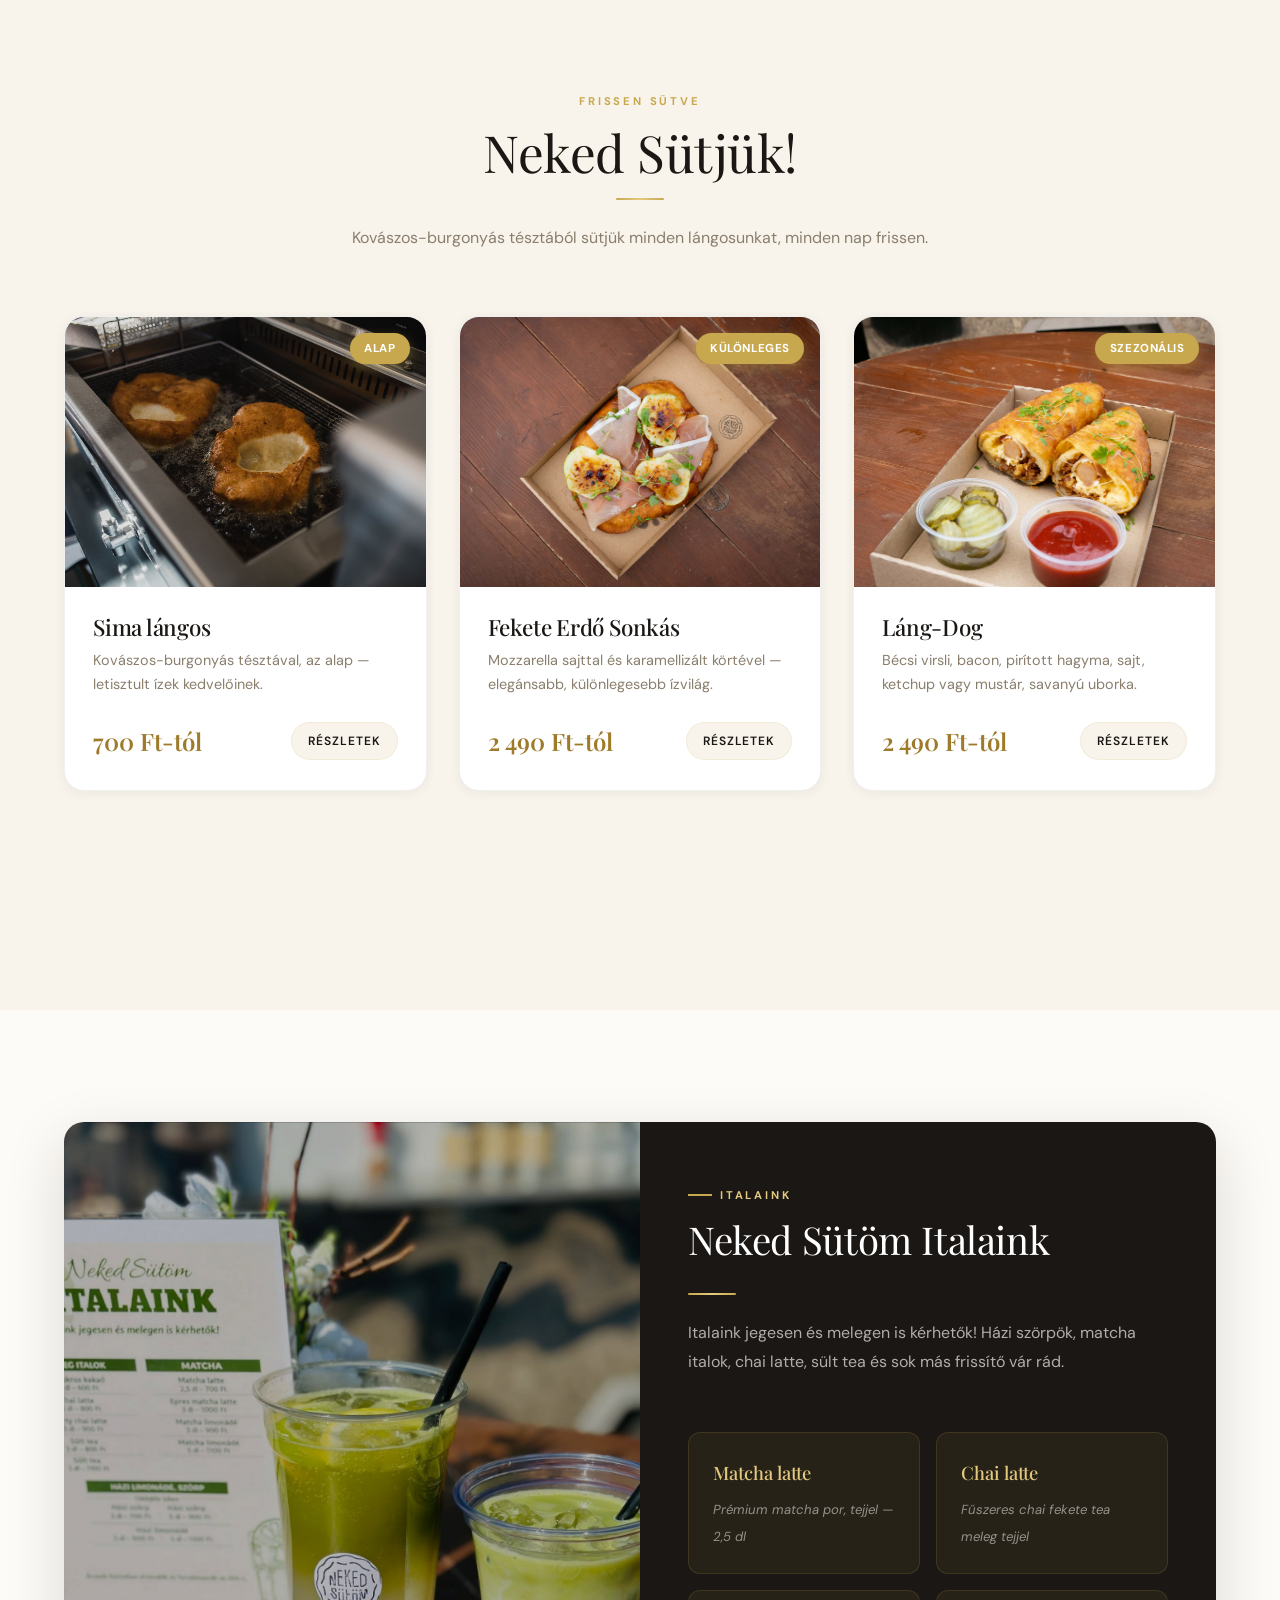
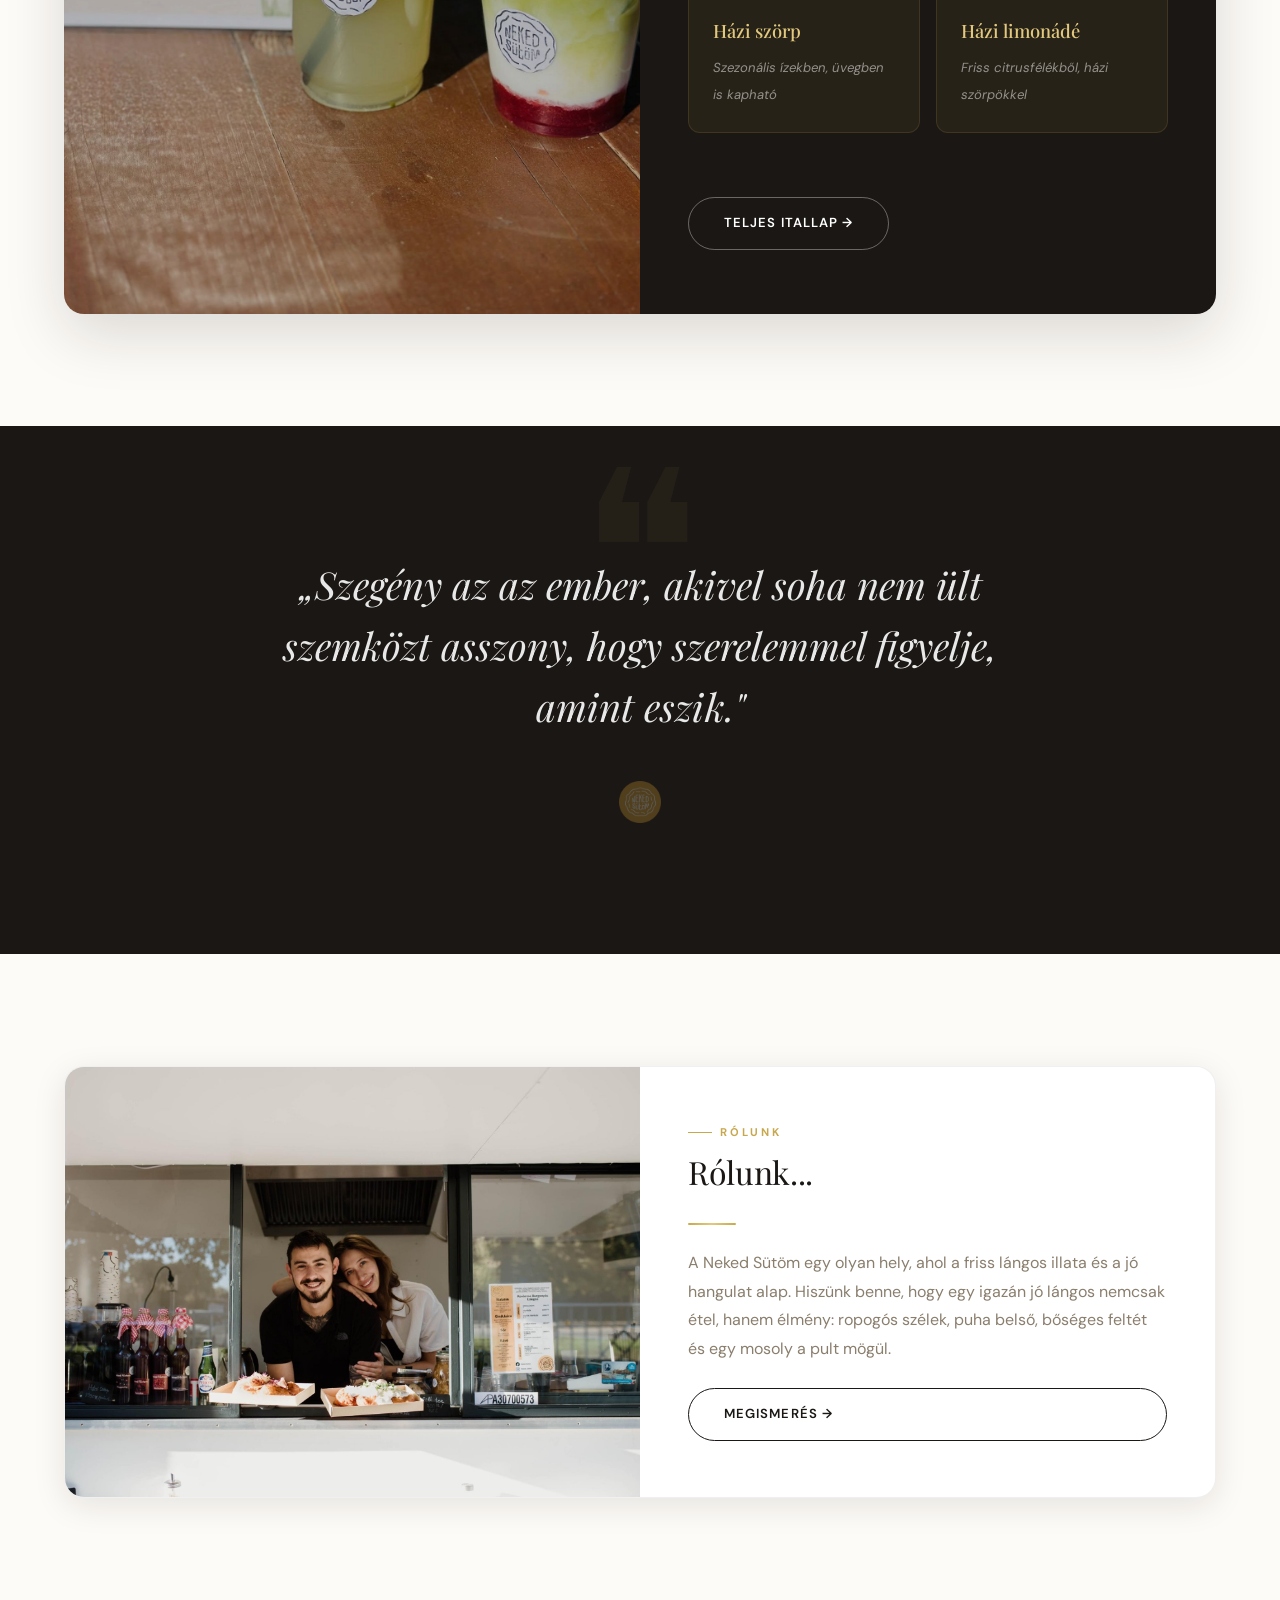
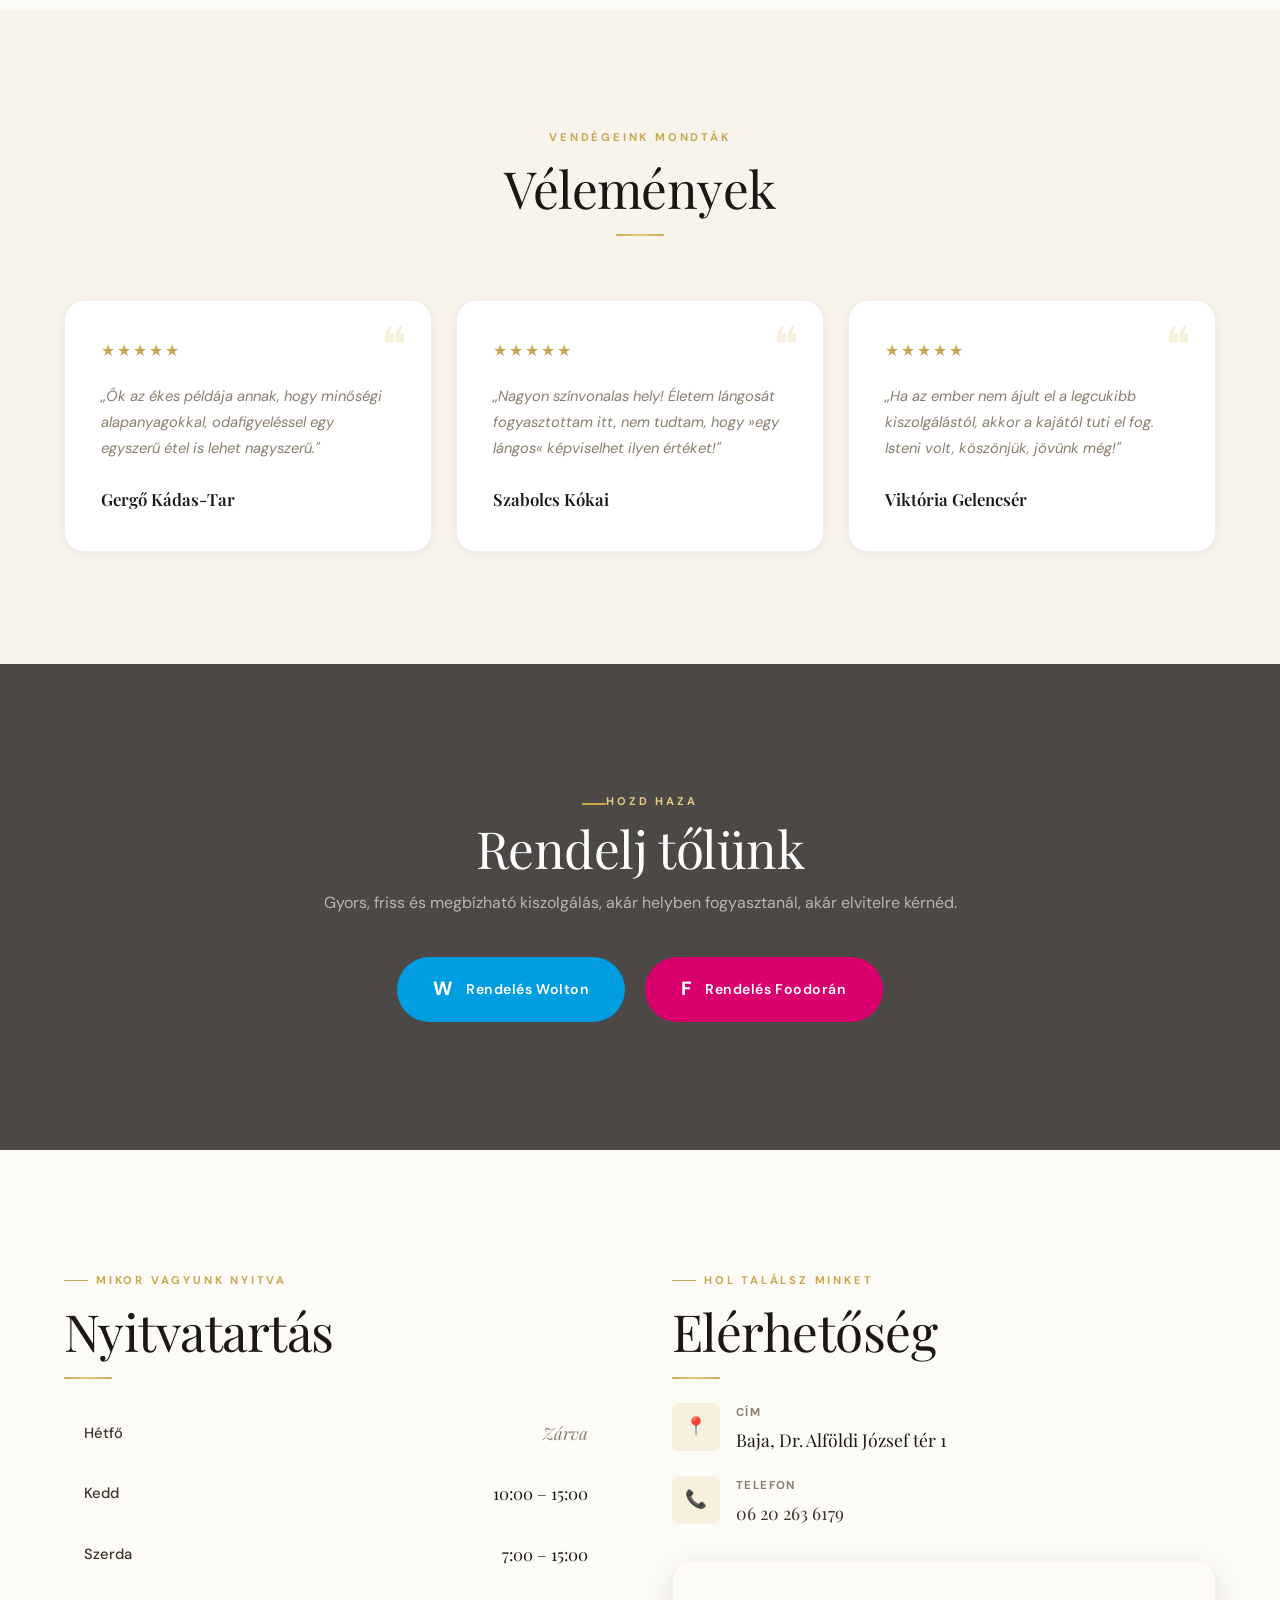
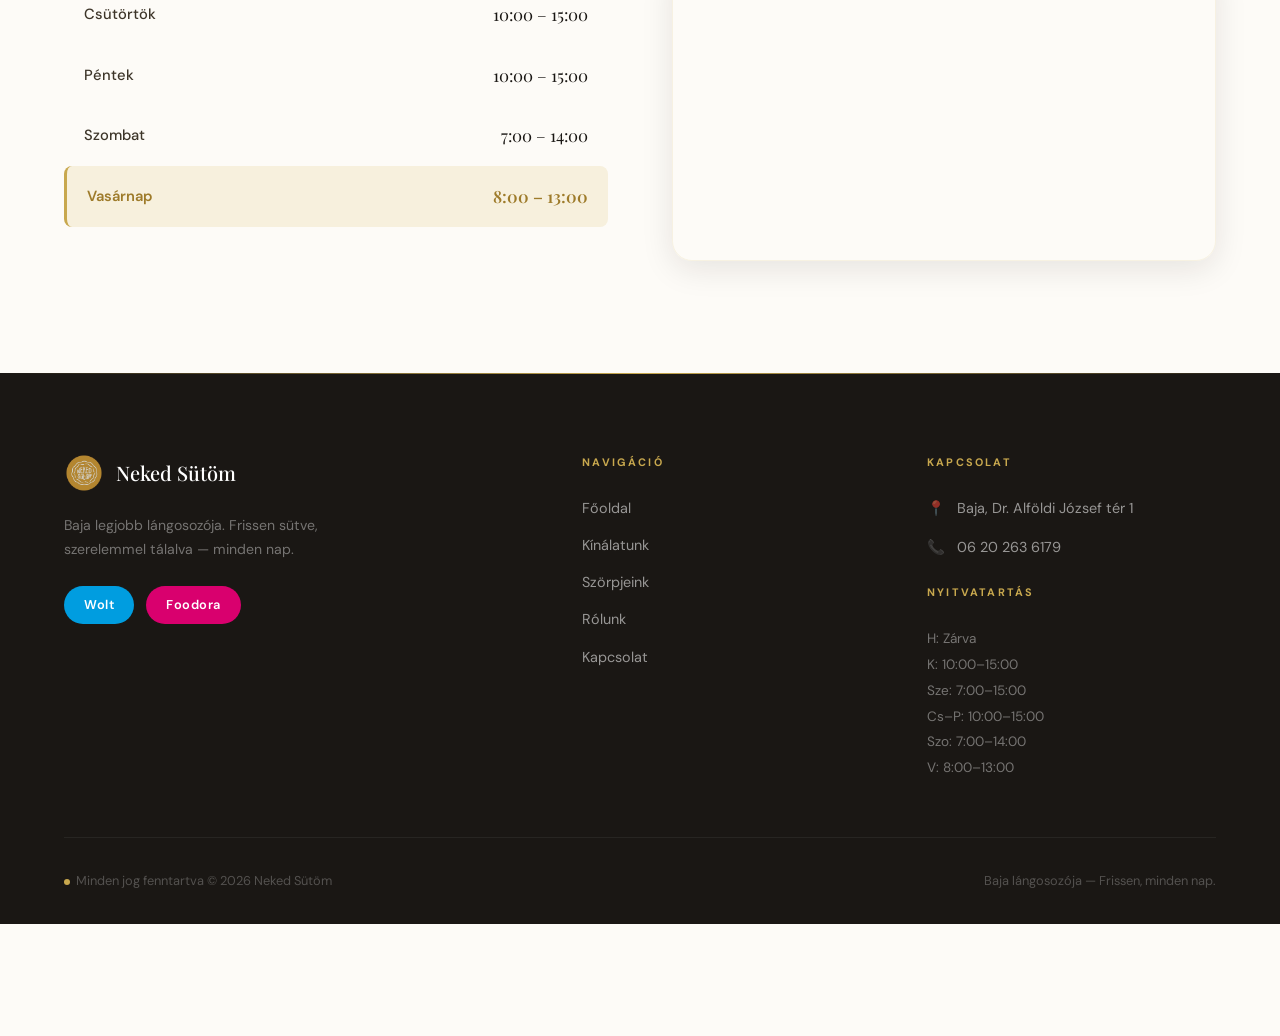
==== commit e36bbe49: "Add weekly menu: popup, homepage section, announcement bar; autumn drinks page updates - Heti menü p" ====
--- a/index.html
+++ b/index.html
@@ -11,83 +11,116 @@
   <link rel="preconnect" href="https://fonts.gstatic.com" crossorigin />
 
   <style>
-    /* ── Őszi újdonságok – kompakt kártyasor a főoldalon ─────────────── */
-    .oszi-home-section { padding: 4rem 0; }
-
-    .oszi-home-grid {
-      display: grid;
-      grid-template-columns: repeat(4, 1fr);
-      gap: 1.25rem;
-    }
-
-    .oszi-home-card {
+    /* ── Őszi újdonságok – poszterfal a főoldalon ─────────────── */
+    .oszi-home-section {
+      padding: 4.5rem 0;
+      background: var(--bg-cream);
       position: relative;
-      display: block;
-      aspect-ratio: 3 / 4;
-      border-radius: var(--radius);
       overflow: hidden;
-      box-shadow: var(--shadow-sm);
-      transition: transform var(--transition), box-shadow var(--transition);
-    }
-
-    .oszi-home-card:hover {
-      transform: translateY(-4px);
-      box-shadow: var(--shadow-lg);
-    }
-
-    .oszi-home-card img {
-      width: 100%;
-      height: 100%;
-      object-fit: cover;
-      transition: transform 0.7s cubic-bezier(0.16,1,0.3,1);
-    }
-
-    .oszi-home-card:hover img { transform: scale(1.06); }
-
-    .oszi-home-card::after {
+    }
+
+    .oszi-home-section::before {
       content: '';
       position: absolute;
-      inset: 0;
-      background: linear-gradient(180deg, rgba(0,0,0,0) 45%, rgba(0,0,0,0.75) 100%);
+      top: -120px; left: -100px;
+      width: 420px; height: 420px;
+      background: radial-gradient(circle, rgba(200,168,78,0.18) 0%, transparent 70%);
+      border-radius: 50%;
       pointer-events: none;
     }
 
-    .oszi-home-card__tag {
+    .oszi-home-section::after {
+      content: '';
       position: absolute;
-      top: 0.75rem;
-      left: 0.75rem;
-      background: var(--gold);
-      color: white;
-      padding: 0.2rem 0.65rem;
-      border-radius: var(--radius-pill);
-      font-size: 0.65rem;
+      bottom: -140px; right: -120px;
+      width: 480px; height: 480px;
+      background: radial-gradient(circle, rgba(200,168,78,0.14) 0%, transparent 70%);
+      border-radius: 50%;
+      pointer-events: none;
+    }
+
+    .oszi-home-section .section__header--center { position: relative; z-index: 1; }
+    .oszi-home-section .divider--center { background: var(--gold-gradient); }
+
+    .oszi-home-flyers {
+      position: relative;
+      z-index: 1;
+      display: grid;
+      grid-template-columns: 1fr 1fr;
+      gap: 2rem;
+      max-width: 740px;
+      margin: 0 auto;
+      padding: 1rem 0 0;
+    }
+
+    .oszi-home-flyer {
+      display: block;
+      position: relative;
+      border-radius: calc(var(--radius) - 6px);
+      padding: 7px;
+      background: var(--gold-gradient);
+      box-shadow: 0 16px 36px rgba(26,23,20,0.22);
+      transform: rotate(-2.5deg);
+      transition: transform 0.4s cubic-bezier(0.16,1,0.3,1), box-shadow 0.4s ease;
+    }
+
+    .oszi-home-flyers a.oszi-home-flyer:nth-child(2) {
+      transform: rotate(2.5deg);
+    }
+
+    .oszi-home-flyer:hover {
+      transform: rotate(0deg) translateY(-8px) scale(1.03);
+      box-shadow: 0 22px 46px rgba(200,168,78,0.3), 0 16px 36px rgba(26,23,20,0.25);
+      z-index: 2;
+    }
+
+    .oszi-home-flyer__inner {
+      position: relative;
+      border-radius: calc(var(--radius) - 10px);
+      overflow: hidden;
+    }
+
+    .oszi-home-flyer img {
+      width: 100%;
+      display: block;
+      transition: transform 0.7s cubic-bezier(0.16,1,0.3,1);
+    }
+
+    .oszi-home-flyer:hover img { transform: scale(1.04); }
+
+    .oszi-home-flyer__ribbon {
+      position: absolute;
+      top: 0.85rem;
+      right: -2.1rem;
+      background: var(--dark);
+      color: var(--gold-light);
+      font-size: 0.6rem;
       font-weight: 700;
-      letter-spacing: 0.08em;
+      letter-spacing: 0.12em;
       text-transform: uppercase;
+      padding: 0.3rem 2.3rem;
+      transform: rotate(45deg);
+      box-shadow: 0 4px 10px rgba(0,0,0,0.3);
+      z-index: 2;
+    }
+
+    .oszi-home-cta {
+      position: relative;
       z-index: 1;
-    }
-
-    .oszi-home-card__name {
-      position: absolute;
-      bottom: 0.9rem;
-      left: 0.9rem;
-      right: 0.9rem;
-      color: white;
-      font-family: var(--font-display);
-      font-size: 1rem;
-      line-height: 1.3;
-      text-shadow: 0 2px 10px rgba(0,0,0,0.4);
-      z-index: 1;
+      text-align: center;
+      margin-top: 1.75rem;
     }
 
     @media (max-width: 760px) {
-      .oszi-home-grid { grid-template-columns: repeat(2, 1fr); }
+      .oszi-home-flyers { grid-template-columns: 1fr; max-width: 340px; gap: 1.75rem; }
+      .oszi-home-flyer,
+      .oszi-home-flyers a.oszi-home-flyer:nth-child(2) { transform: rotate(-1.5deg); }
     }
   </style>
 </head>
 <body>
 
-<nav class="nav" role="navigation" aria-label="Fő navigáció">
+<nav class="nav scrolled" role="navigation" aria-label="Fő navigáció">
   <div class="nav__inner">
     <a href="index.html" class="nav__logo" aria-label="Neked Sütöm főoldal">
       <img src="assets/images/logo.png" alt="Neked Sütöm logó" class="nav__logo-img" />
@@ -118,8 +151,8 @@
 <div class="ujdonsag" style="margin-top:var(--nav-h)">
   <div class="container ujdonsag__inner">
     <span class="ujdonsag__badge">Újdonság</span>
-    <p class="ujdonsag__text">Megérkeztek az ősz első kortyai — új: <strong>tonkababos ube latte</strong>, <strong>sütőtökös latte</strong>, <strong>pisztáciás matcha latte</strong> és <strong>extra csokis kakaó</strong>.</p>
-    <a href="szorpjeink.html" class="btn btn--outline-white" style="font-size:0.7rem;padding:0.35rem 1rem;">Megnézem →</a>
+    <p class="ujdonsag__text">Újra van heti menü! Ezen a héten: <strong>paradicsomos húsgombóc</strong> és <strong>chorizós burgonyaleves</strong>.</p>
+    <a href="#heti-menu" class="btn btn--outline-white" style="font-size:0.7rem;padding:0.35rem 1rem;">Megnézem →</a>
   </div>
 </div>
 
@@ -213,6 +246,53 @@
 </div>
 
 
+<!-- ── HETI MENÜ SZEKCIÓ — hetente a szöveget és a képeket (assets/images/heti-menu/) kell cserélni, a popuppal együtt ── -->
+<section class="section weekly-section" id="heti-menu" aria-label="Heti menüajánlat">
+  <div class="container">
+    <div class="section__header--center reveal">
+      <span class="section-label">Ezen a héten</span>
+      <h2>Heti menüajánlatunk</h2>
+      <div class="divider divider--center"></div>
+      <p>Egy leves és egy főétel — frissen, a készlet erejéig.</p>
+    </div>
+
+    <div class="weekly-grid reveal">
+      <article class="weekly-card weekly-card--main">
+        <img class="weekly-card__img" src="assets/images/heti-menu/fogas.jpg" alt="Paradicsomos húsgombóc főtt burgonyával és lángoscsíkokkal" loading="lazy" />
+        <div class="weekly-card__body">
+          <span class="weekly-card__kind">Főétel</span>
+          <h3 class="weekly-card__name">Paradicsomos húsgombóc főtt burgonyával és fokhagymás, kovászos lángoscsíkokkal</h3>
+          <p class="weekly-card__desc">Sertéshúsgolyó, édes paradicsomragu, főtt burgonya, kovászos lángoscsíkokkal.</p>
+          <span class="weekly-card__tag">Tejfehérjementes étel</span>
+          <div class="weekly-card__price-wrap"><span class="weekly-card__price">1 990 Ft <small>+ 150 Ft elvitel esetén</small></span></div>
+        </div>
+      </article>
+
+      <article class="weekly-card weekly-card--soup">
+        <img class="weekly-card__img" src="assets/images/heti-menu/leves.jpg" alt="Chorizós burgonyaleves lángoscsíkokkal" loading="lazy" />
+        <div class="weekly-card__body">
+          <span class="weekly-card__kind">Leves</span>
+          <h3 class="weekly-card__name">Chorizós burgonyaleves</h3>
+          <p class="weekly-card__desc">Hagyma, burgonya, chorizo, laktózmentes tejföl, fokhagymás, kovászos lángoscsíkokkal.</p>
+          <span class="weekly-card__tag">Laktózmentes étel</span>
+          <div class="weekly-card__price-wrap"><span class="weekly-card__price">1 490 Ft <small>+ 150 Ft elvitel esetén</small></span></div>
+        </div>
+      </article>
+    </div>
+
+    <div class="weekly-order reveal">
+      <p>Ételeinket elő tudod rendelni telefonon, vagy kérheted a Wolton keresztül is!</p>
+      <div class="weekly-order__actions">
+        <a href="tel:+36202636179" class="delivery-btn weekly-popup__call">📞 06 20 263 6179</a>
+        <a href="https://wolt.com/hu/hun/baja/restaurant/neked-sutom?srsltid=AfmBOooofSF4jPXiXXF6goq9MMTRCKu0kcvcJ-XZW09k8vJ6fAfBWiHD" target="_blank" class="delivery-btn delivery-btn--wolt">Rendelés Wolton</a>
+      </div>
+      <p class="weekly-order__note">A készlet erejéig! 💛</p>
+      <p>📍 Neked Sütöm – Baja, 6500 Baja, Dr. Alföldi József tér 1.</p>
+    </div>
+  </div>
+</section>
+
+
 <!-- ── ŐSZI ÚJDONSÁGOK ────────────────────────────── -->
 <section class="section oszi-home-section" aria-label="Őszi újdonságaink">
   <div class="container">
@@ -223,31 +303,23 @@
       <p>Melengető italok, amelyek egy kicsit a testünket és a lelkünket is átölelik.</p>
     </div>
 
-    <div class="oszi-home-grid reveal">
-      <a href="szorpjeink.html" class="oszi-home-card">
-        <img src="assets/images/oszi-ujdonsagok/tonkababos-ube-latte.jpg" alt="Tonkababos ube latte" loading="lazy" />
-        <span class="oszi-home-card__tag">Új</span>
-        <span class="oszi-home-card__name">Tonkababos ube latte</span>
+    <div class="oszi-home-flyers reveal">
+      <a href="szorpjeink.html" class="oszi-home-flyer">
+        <span class="oszi-home-flyer__ribbon">Új</span>
+        <span class="oszi-home-flyer__inner">
+          <img src="assets/images/oszi-ujdonsagok/flyer-pisztacias-matcha-sutotokos.jpg" alt="Fall Drinks Special – Pisztáciás matcha 1390 Ft, Sütőtökös latte 1190 Ft" loading="lazy" />
+        </span>
       </a>
-      <a href="szorpjeink.html" class="oszi-home-card">
-        <img src="assets/images/oszi-ujdonsagok/sutotokos-latte.jpg" alt="Sütőtökös latte" loading="lazy" />
-        <span class="oszi-home-card__tag">Új</span>
-        <span class="oszi-home-card__name">Sütőtökös latte</span>
+      <a href="szorpjeink.html" class="oszi-home-flyer">
+        <span class="oszi-home-flyer__ribbon">Új</span>
+        <span class="oszi-home-flyer__inner">
+          <img src="assets/images/oszi-ujdonsagok/flyer-csokis-kakao-tonkababos.jpg" alt="Fall Drinks Special – Extra csokis pillecukros kakaó 900 Ft, Tonkababos ube latte 1390 Ft" loading="lazy" />
+        </span>
       </a>
-      <a href="szorpjeink.html" class="oszi-home-card">
-        <img src="assets/images/oszi-ujdonsagok/pisztacias-matcha-latte.jpg" alt="Pisztáciás matcha latte" loading="lazy" />
-        <span class="oszi-home-card__tag">Új</span>
-        <span class="oszi-home-card__name">Pisztáciás matcha latte</span>
-      </a>
-      <a href="szorpjeink.html" class="oszi-home-card">
-        <img src="assets/images/oszi-ujdonsagok/extra-csokis-kakao.jpg" alt="Extra csokis kakaó karamellizált pillecukorral" loading="lazy" />
-        <span class="oszi-home-card__tag">Új</span>
-        <span class="oszi-home-card__name">Extra csokis kakaó</span>
-      </a>
-    </div>
-
-    <div style="text-align:center;margin-top:2.5rem;">
-      <a href="szorpjeink.html" class="btn btn--primary">Összes italunk →</a>
+    </div>
+
+    <div class="oszi-home-cta reveal">
+      <a href="szorpjeink.html" class="btn btn--primary">Az összes őszi ital →</a>
     </div>
   </div>
 </section>
@@ -535,6 +607,76 @@
   </div>
 </footer>
 
+<!-- HETI MENÜ POPUP — hetente csak a szöveget és a két képet (assets/images/heti-menu/) kell cserélni -->
+<div class="weekly-popup" id="weeklyPopup" role="dialog" aria-modal="true" aria-labelledby="weeklyPopupTitle" aria-hidden="true">
+  <div class="weekly-popup__card">
+    <button class="weekly-popup__close" type="button" aria-label="Bezárás">&times;</button>
+    <span class="weekly-popup__label">Ezen a héten</span>
+    <h2 class="weekly-popup__title" id="weeklyPopupTitle">Heti menüajánlatunk</h2>
+
+    <div class="weekly-popup__dish weekly-popup__dish--main">
+      <img class="weekly-popup__img" src="assets/images/heti-menu/fogas.jpg" alt="Paradicsomos húsgombóc főtt burgonyával és lángoscsíkokkal" loading="lazy" />
+      <div>
+        <span class="weekly-popup__kind">Főétel</span>
+        <h3 class="weekly-popup__name">Paradicsomos húsgombóc főtt burgonyával és fokhagymás, kovászos lángoscsíkokkal</h3>
+        <p class="weekly-popup__desc">Sertéshúsgolyó, édes paradicsomragu, főtt burgonya, kovászos lángoscsíkokkal.</p>
+        <p class="weekly-popup__allergy">(Tejfehérjementes étel)</p>
+        <p class="weekly-popup__price">1 990 Ft <small>+ 150 Ft elvitel esetén</small></p>
+      </div>
+    </div>
+
+    <div class="weekly-popup__dish weekly-popup__dish--soup">
+      <img class="weekly-popup__img" src="assets/images/heti-menu/leves.jpg" alt="Chorizós burgonyaleves lángoscsíkokkal" loading="lazy" />
+      <div>
+        <span class="weekly-popup__kind">Leves</span>
+        <h3 class="weekly-popup__name">Chorizós burgonyaleves</h3>
+        <p class="weekly-popup__desc">Hagyma, burgonya, chorizo, laktózmentes tejföl, fokhagymás, kovászos lángoscsíkokkal.</p>
+        <p class="weekly-popup__allergy">(Laktózmentes étel)</p>
+        <p class="weekly-popup__price">1 490 Ft <small>+ 150 Ft elvitel esetén</small></p>
+      </div>
+    </div>
+
+    <div class="weekly-popup__foot">
+      <p>Ételeinket elő tudod rendelni telefonon, vagy kérheted a Wolton keresztül is!</p>
+      <div class="weekly-popup__actions">
+        <a href="tel:+36202636179" class="delivery-btn weekly-popup__call">📞 06 20 263 6179</a>
+        <a href="https://wolt.com/hu/hun/baja/restaurant/neked-sutom?srsltid=AfmBOooofSF4jPXiXXF6goq9MMTRCKu0kcvcJ-XZW09k8vJ6fAfBWiHD" target="_blank" class="delivery-btn delivery-btn--wolt">Rendelés Wolton</a>
+      </div>
+      <p><strong>A készlet erejéig! 💛</strong></p>
+      <p>📍 Neked Sütöm – Baja, 6500 Baja, Dr. Alföldi József tér 1.</p>
+    </div>
+  </div>
+</div>
+
+<script>
+(function () {
+  var popup = document.getElementById('weeklyPopup');
+  if (!popup) return;
+  var KEY = 'weeklyMenuSeen';
+  function seen() { try { return sessionStorage.getItem(KEY) === '1'; } catch (e) { return false; } }
+  function mark() { try { sessionStorage.setItem(KEY, '1'); } catch (e) {} }
+  function open() {
+    popup.classList.add('is-open');
+    popup.setAttribute('aria-hidden', 'false');
+    document.documentElement.style.overflow = 'hidden';
+    document.body.style.overflow = 'hidden';
+  }
+  function close() {
+    popup.classList.remove('is-open');
+    popup.setAttribute('aria-hidden', 'true');
+    document.documentElement.style.overflow = '';
+    document.body.style.overflow = '';
+    mark();
+  }
+  popup.addEventListener('wheel', function (e) { e.preventDefault(); }, { passive: false });
+  popup.addEventListener('touchmove', function (e) { e.preventDefault(); }, { passive: false });
+  popup.querySelector('.weekly-popup__close').addEventListener('click', close);
+  popup.addEventListener('click', function (e) { if (e.target === popup) close(); });
+  document.addEventListener('keydown', function (e) { if (e.key === 'Escape' && popup.classList.contains('is-open')) close(); });
+  if (!seen()) setTimeout(open, 1500);
+})();
+</script>
+
 <script src="js/script.js"></script>
 </body>
 </html>
--- a/css/style.css
+++ b/css/style.css
@@ -164,14 +164,12 @@
   align-items: center;
   transition: all var(--transition);
   padding: 0 2rem;
-}
-
-.nav.scrolled {
+  /* Mindig fehér/átlátszatlan, sose légyen áttetsző — a JS scrollY alapján ki-be kapcsolja
+     a .scrolled osztályt, ezért ez nem támaszkodhat arra az osztályra. */
   background: rgba(253, 251, 247, 0.95);
   backdrop-filter: blur(24px) saturate(1.8);
   -webkit-backdrop-filter: blur(24px) saturate(1.8);
   box-shadow: 0 1px 0 var(--border);
-  height: 68px;
 }
 
 .nav__inner {
@@ -2842,4 +2840,353 @@
     flex-direction: column;
     gap: 0.3rem;
   }
-}+}
+/* ── Heti menü popup (főoldal) ───────────────────────────── */
+.weekly-popup {
+  position: fixed;
+  inset: 0;
+  z-index: 2000;
+  display: flex;
+  align-items: center;
+  justify-content: center;
+  padding: 1rem;
+  background: rgba(26, 23, 20, 0.6);
+  opacity: 0;
+  visibility: hidden;
+  transition: opacity 0.35s ease, visibility 0.35s ease;
+}
+.weekly-popup.is-open { opacity: 1; visibility: visible; }
+
+.weekly-popup__card {
+  position: relative;
+  width: 100%;
+  max-width: 560px;
+  max-height: calc(100vh - 2rem);
+  overflow-y: auto;
+  background: var(--bg);
+  border-radius: var(--radius);
+  box-shadow: var(--shadow-lg);
+  padding: 2rem 1.75rem 1.75rem;
+  transform: translateY(20px) scale(0.98);
+  transition: transform 0.45s cubic-bezier(0.16, 1, 0.3, 1);
+}
+.weekly-popup.is-open .weekly-popup__card { transform: none; }
+
+.weekly-popup__close {
+  position: absolute;
+  top: 0.75rem;
+  right: 0.75rem;
+  width: 40px;
+  height: 40px;
+  border: none;
+  border-radius: 50%;
+  background: var(--gold-pale);
+  color: var(--text);
+  font-size: 1.5rem;
+  line-height: 1;
+  cursor: pointer;
+  transition: background var(--transition-fast);
+}
+.weekly-popup__close:hover { background: var(--gold-light); }
+
+.weekly-popup__label {
+  display: block;
+  text-align: center;
+  font-size: 0.75rem;
+  font-weight: 600;
+  letter-spacing: 0.18em;
+  text-transform: uppercase;
+  color: var(--gold-dark);
+  margin-bottom: 0.35rem;
+}
+.weekly-popup__title {
+  text-align: center;
+  font-family: var(--font-display);
+  font-size: 1.9rem;
+  color: var(--dark);
+  margin-bottom: 1.5rem;
+}
+
+.weekly-popup__dish {
+  display: grid;
+  grid-template-columns: 150px 1fr;
+  gap: 1rem;
+  align-items: center;
+  padding: 1rem 0;
+  border-top: 1px solid var(--border);
+}
+.weekly-popup__img {
+  width: 150px;
+  height: 112px;
+  object-fit: cover;
+  border-radius: var(--radius-sm);
+}
+.weekly-popup__kind {
+  font-size: 0.7rem;
+  font-weight: 600;
+  letter-spacing: 0.14em;
+  text-transform: uppercase;
+  color: var(--gold-dark);
+}
+.weekly-popup__name {
+  font-family: var(--font-display);
+  font-size: 1.1rem;
+  line-height: 1.3;
+  color: var(--dark);
+  margin: 0.15rem 0 0.3rem;
+}
+.weekly-popup__desc { font-size: 0.85rem; line-height: 1.5; color: var(--text-muted); }
+.weekly-popup__allergy { font-size: 0.78rem; font-style: italic; color: var(--text-muted); }
+.weekly-popup__price { margin-top: 0.4rem; font-weight: 700; color: var(--text); }
+.weekly-popup__price small { font-weight: 400; font-size: 0.78rem; color: var(--text-muted); }
+
+.weekly-popup__foot {
+  border-top: 1px solid var(--border);
+  padding-top: 1.1rem;
+  text-align: center;
+  font-size: 0.85rem;
+  color: var(--text-muted);
+}
+.weekly-popup__foot strong { color: var(--text); }
+.weekly-popup__actions {
+  display: flex;
+  flex-wrap: wrap;
+  gap: 0.75rem;
+  justify-content: center;
+  margin: 1rem 0 0.75rem;
+}
+.weekly-popup__actions .delivery-btn { padding: 0.7rem 1.5rem; font-size: 0.85rem; }
+.weekly-popup__call { background: var(--dark); color: var(--white); }
+.weekly-popup__call:hover { background: #000; transform: translateY(-3px); }
+
+@media (max-width: 520px) {
+  .weekly-popup__card { padding: 1.75rem 1.1rem 1.25rem; }
+  .weekly-popup__title { font-size: 1.55rem; }
+  .weekly-popup__dish { grid-template-columns: 1fr; }
+  .weekly-popup__img { width: 100%; height: 170px; }
+  .weekly-popup__actions .delivery-btn { width: 100%; justify-content: center; }
+}
+
+/* ── Heti menü szekció (főoldal) ─────────────────────────── */
+.weekly-section { background: var(--bg); }
+.weekly-grid {
+  display: grid;
+  grid-template-columns: repeat(2, 1fr);
+  gap: 1.75rem;
+  max-width: 920px;
+  margin: 2.5rem auto 0;
+}
+.weekly-card {
+  background: var(--bg-card);
+  border: 1px solid var(--border);
+  border-radius: var(--radius);
+  box-shadow: var(--shadow-sm);
+  overflow: hidden;
+  display: flex;
+  flex-direction: column;
+}
+.weekly-card__img { width: 100%; height: 240px; object-fit: cover; display: block; }
+.weekly-card__body { padding: 1.4rem 1.5rem 1.6rem; display: flex; flex-direction: column; flex: 1; }
+.weekly-card__kind {
+  font-size: 0.72rem;
+  font-weight: 600;
+  letter-spacing: 0.16em;
+  text-transform: uppercase;
+  color: var(--gold-dark);
+}
+.weekly-card__name {
+  font-family: var(--font-display);
+  font-size: 1.25rem;
+  line-height: 1.3;
+  color: var(--dark);
+  margin: 0.3rem 0 0.5rem;
+}
+.weekly-card__desc { font-size: 0.9rem; line-height: 1.55; color: var(--text-muted); }
+.weekly-card__allergy { font-size: 0.8rem; font-style: italic; color: var(--text-muted); margin-top: 0.3rem; }
+.weekly-card__price { margin-top: auto; padding-top: 0.9rem; font-size: 1.15rem; font-weight: 700; color: var(--text); }
+.weekly-card__price small { font-size: 0.8rem; font-weight: 400; color: var(--text-muted); }
+
+.weekly-order { text-align: center; margin-top: 2.25rem; }
+.weekly-order p { font-size: 0.95rem; color: var(--text-muted); }
+.weekly-order__actions { display: flex; flex-wrap: wrap; gap: 0.75rem; justify-content: center; margin: 1.1rem 0; }
+.weekly-order__note { font-weight: 600; color: var(--text) !important; }
+
+@media (max-width: 700px) {
+  .weekly-grid { grid-template-columns: 1fr; max-width: 460px; }
+  .weekly-card__img { height: 210px; }
+  .weekly-order__actions .delivery-btn { width: 100%; justify-content: center; }
+}
+
+/* ── Heti menü: színes kiegészítés ───────────────────────── */
+.weekly-section {
+  position: relative;
+  overflow: hidden;
+  background:
+    radial-gradient(circle at 8% 12%, rgba(192, 88, 47, 0.10), transparent 42%),
+    radial-gradient(circle at 92% 88%, rgba(122, 140, 58, 0.12), transparent 42%),
+    linear-gradient(180deg, #FFF8EC 0%, var(--bg) 100%);
+}
+.weekly-section > .container { position: relative; z-index: 1; }
+.weekly-section .section-label {
+  display: inline-block;
+  padding: 0.3rem 0.9rem;
+  border-radius: var(--radius-pill);
+  background: var(--gold-gradient);
+  color: var(--dark);
+}
+
+.weekly-card { --accent: var(--gold); --accent-soft: rgba(200, 168, 78, 0.14); border: none; border-top: 5px solid var(--accent); position: relative; transition: transform var(--transition), box-shadow var(--transition); }
+.weekly-card:hover { transform: translateY(-6px); box-shadow: var(--shadow-md); }
+.weekly-card--main { --accent: #C0582F; --accent-soft: rgba(192, 88, 47, 0.12); }
+.weekly-card--soup { --accent: #7A8C3A; --accent-soft: rgba(122, 140, 58, 0.14); }
+
+.weekly-card__kind {
+  align-self: flex-start;
+  padding: 0.28rem 0.85rem;
+  border-radius: var(--radius-pill);
+  background: var(--accent);
+  color: #fff;
+  letter-spacing: 0.14em;
+}
+.weekly-card__name { color: var(--dark); }
+.weekly-card__tag {
+  align-self: flex-start;
+  margin-top: 0.6rem;
+  padding: 0.22rem 0.7rem;
+  border-radius: var(--radius-pill);
+  background: var(--accent-soft);
+  color: var(--accent);
+  font-size: 0.76rem;
+  font-weight: 600;
+  letter-spacing: 0.02em;
+}
+.weekly-card__price {
+  align-self: flex-start;
+  margin-top: auto;
+  padding: 0.45rem 1.1rem;
+  border-radius: var(--radius-pill);
+  background: var(--accent);
+  color: #fff;
+  font-size: 1.2rem;
+}
+.weekly-card__body { gap: 0; }
+.weekly-card__price-wrap { margin-top: auto; padding-top: 1rem; }
+.weekly-card__price small { color: rgba(255, 255, 255, 0.85); margin-left: 0.25rem; }
+
+.weekly-order__note {
+  display: inline-block;
+  padding: 0.35rem 1.1rem;
+  border-radius: var(--radius-pill);
+  background: var(--gold-pale);
+  color: var(--gold-dark) !important;
+}
+
+/* popup – ugyanaz a színvilág */
+.weekly-popup__card { border-top: 6px solid var(--gold); }
+.weekly-popup__dish { --accent: var(--gold); }
+.weekly-popup__dish--main { --accent: #C0582F; }
+.weekly-popup__dish--soup { --accent: #7A8C3A; }
+.weekly-popup__kind {
+  display: inline-block;
+  padding: 0.18rem 0.7rem;
+  border-radius: var(--radius-pill);
+  background: var(--accent);
+  color: #fff;
+}
+.weekly-popup__allergy { color: var(--accent); font-style: normal; font-weight: 600; }
+.weekly-popup__price {
+  display: inline-block;
+  padding: 0.25rem 0.85rem;
+  border-radius: var(--radius-pill);
+  background: var(--accent);
+  color: #fff;
+}
+.weekly-popup__price small { color: rgba(255, 255, 255, 0.85); }
+
+/* ── Heti menü popup: nincs csúszás, nincs görgetés ──────── */
+.weekly-popup { overscroll-behavior: contain; touch-action: none; }
+.weekly-popup__card {
+  transform: none !important;
+  transition: none;
+  overflow: hidden;
+  max-height: none;
+  padding: 1.6rem 1.5rem 1.4rem;
+}
+.weekly-popup__title { font-size: 1.7rem; margin-bottom: 1rem; }
+.weekly-popup__dish { padding: 0.7rem 0; }
+.weekly-popup__img { height: 100px; }
+.weekly-popup__foot { padding-top: 0.8rem; }
+.weekly-popup__actions { margin: 0.7rem 0 0.5rem; }
+
+@media (max-height: 760px) {
+  .weekly-popup__card { padding: 1.2rem 1.25rem 1rem; }
+  .weekly-popup__title { font-size: 1.4rem; margin-bottom: 0.6rem; }
+  .weekly-popup__img { height: 80px; }
+  .weekly-popup__desc { display: none; }
+  .weekly-popup__foot p { font-size: 0.78rem; }
+  .weekly-popup__actions .delivery-btn { padding: 0.55rem 1.2rem; font-size: 0.8rem; }
+}
+@media (max-width: 520px) {
+  .weekly-popup__dish { grid-template-columns: 96px 1fr; gap: 0.75rem; }
+  .weekly-popup__img { width: 96px; height: 96px; }
+  .weekly-popup__desc { display: none; }
+  .weekly-popup__name { font-size: 1rem; }
+  .weekly-popup__title { font-size: 1.35rem; }
+}
+
+/* ── Heti menü popup: kicsit nagyobb méret ───────────────── */
+.weekly-popup__card { max-width: 660px; padding: 2rem 1.9rem 1.7rem; }
+.weekly-popup__title { font-size: 2rem; margin-bottom: 1.2rem; }
+.weekly-popup__dish { grid-template-columns: 190px 1fr; gap: 1.25rem; padding: 0.9rem 0; }
+.weekly-popup__img { width: 190px; height: 128px; }
+.weekly-popup__kind { font-size: 0.74rem; }
+.weekly-popup__name { font-size: 1.25rem; }
+.weekly-popup__allergy { font-size: 0.85rem; }
+.weekly-popup__price { font-size: 1.05rem; }
+.weekly-popup__foot { font-size: 0.92rem; padding-top: 1rem; }
+.weekly-popup__actions .delivery-btn { padding: 0.8rem 1.7rem; font-size: 0.92rem; }
+
+@media (max-height: 760px) {
+  .weekly-popup__card { padding: 1.5rem 1.6rem 1.3rem; }
+  .weekly-popup__title { font-size: 1.7rem; margin-bottom: 0.8rem; }
+  .weekly-popup__dish { grid-template-columns: 160px 1fr; padding: 0.7rem 0; }
+  .weekly-popup__img { width: 160px; height: 106px; }
+  .weekly-popup__name { font-size: 1.15rem; }
+  .weekly-popup__foot p { font-size: 0.85rem; }
+  .weekly-popup__actions .delivery-btn { padding: 0.65rem 1.5rem; font-size: 0.88rem; }
+}
+@media (max-width: 520px) {
+  .weekly-popup__card { padding: 1.4rem 1.1rem 1.1rem; }
+  .weekly-popup__title { font-size: 1.5rem; }
+  .weekly-popup__dish { grid-template-columns: 110px 1fr; gap: 0.8rem; }
+  .weekly-popup__img { width: 110px; height: 110px; }
+  .weekly-popup__name { font-size: 1.05rem; }
+}
+
+/* ── Heti menü popup: telefonos, kompakt elrendezés ──────── */
+@media (max-width: 520px) {
+  .weekly-popup { padding: 0.75rem; }
+  .weekly-popup__card { padding: 1.1rem 1rem 1rem; border-top-width: 5px; }
+  .weekly-popup__close { top: 0.5rem; right: 0.5rem; width: 34px; height: 34px; font-size: 1.3rem; }
+  .weekly-popup__label { font-size: 0.68rem; }
+  .weekly-popup__title { font-size: 1.35rem; margin-bottom: 0.6rem; padding: 0 1.5rem; }
+  .weekly-popup__dish { grid-template-columns: 76px 1fr; gap: 0.7rem; padding: 0.6rem 0; align-items: start; }
+  .weekly-popup__img { width: 76px; height: 76px; }
+  .weekly-popup__kind { font-size: 0.62rem; padding: 0.12rem 0.55rem; }
+  .weekly-popup__name { font-size: 0.95rem; line-height: 1.25; margin: 0.2rem 0 0.15rem; }
+  .weekly-popup__desc { display: none; }
+  .weekly-popup__allergy { font-size: 0.74rem; }
+  .weekly-popup__price { margin-top: 0.3rem; padding: 0.2rem 0.7rem; font-size: 0.92rem; white-space: nowrap; }
+  .weekly-popup__price small { font-size: 0.68rem; }
+  .weekly-popup__foot { padding-top: 0.7rem; }
+  .weekly-popup__foot > p:first-child,
+  .weekly-popup__foot > p:last-child { display: none; }
+  .weekly-popup__actions { flex-wrap: nowrap; gap: 0.5rem; margin: 0 0 0.5rem; }
+  .weekly-popup__actions .delivery-btn { flex: 1; width: auto; justify-content: center; padding: 0.65rem 0.4rem; font-size: 0.8rem; gap: 0.3rem; white-space: nowrap; }
+  .weekly-popup__foot p { font-size: 0.8rem; }
+}
+@media (max-width: 520px) and (max-height: 600px) {
+  .weekly-popup__dish { grid-template-columns: 60px 1fr; }
+  .weekly-popup__img { width: 60px; height: 60px; }
+  .weekly-popup__title { font-size: 1.2rem; margin-bottom: 0.3rem; }
+}
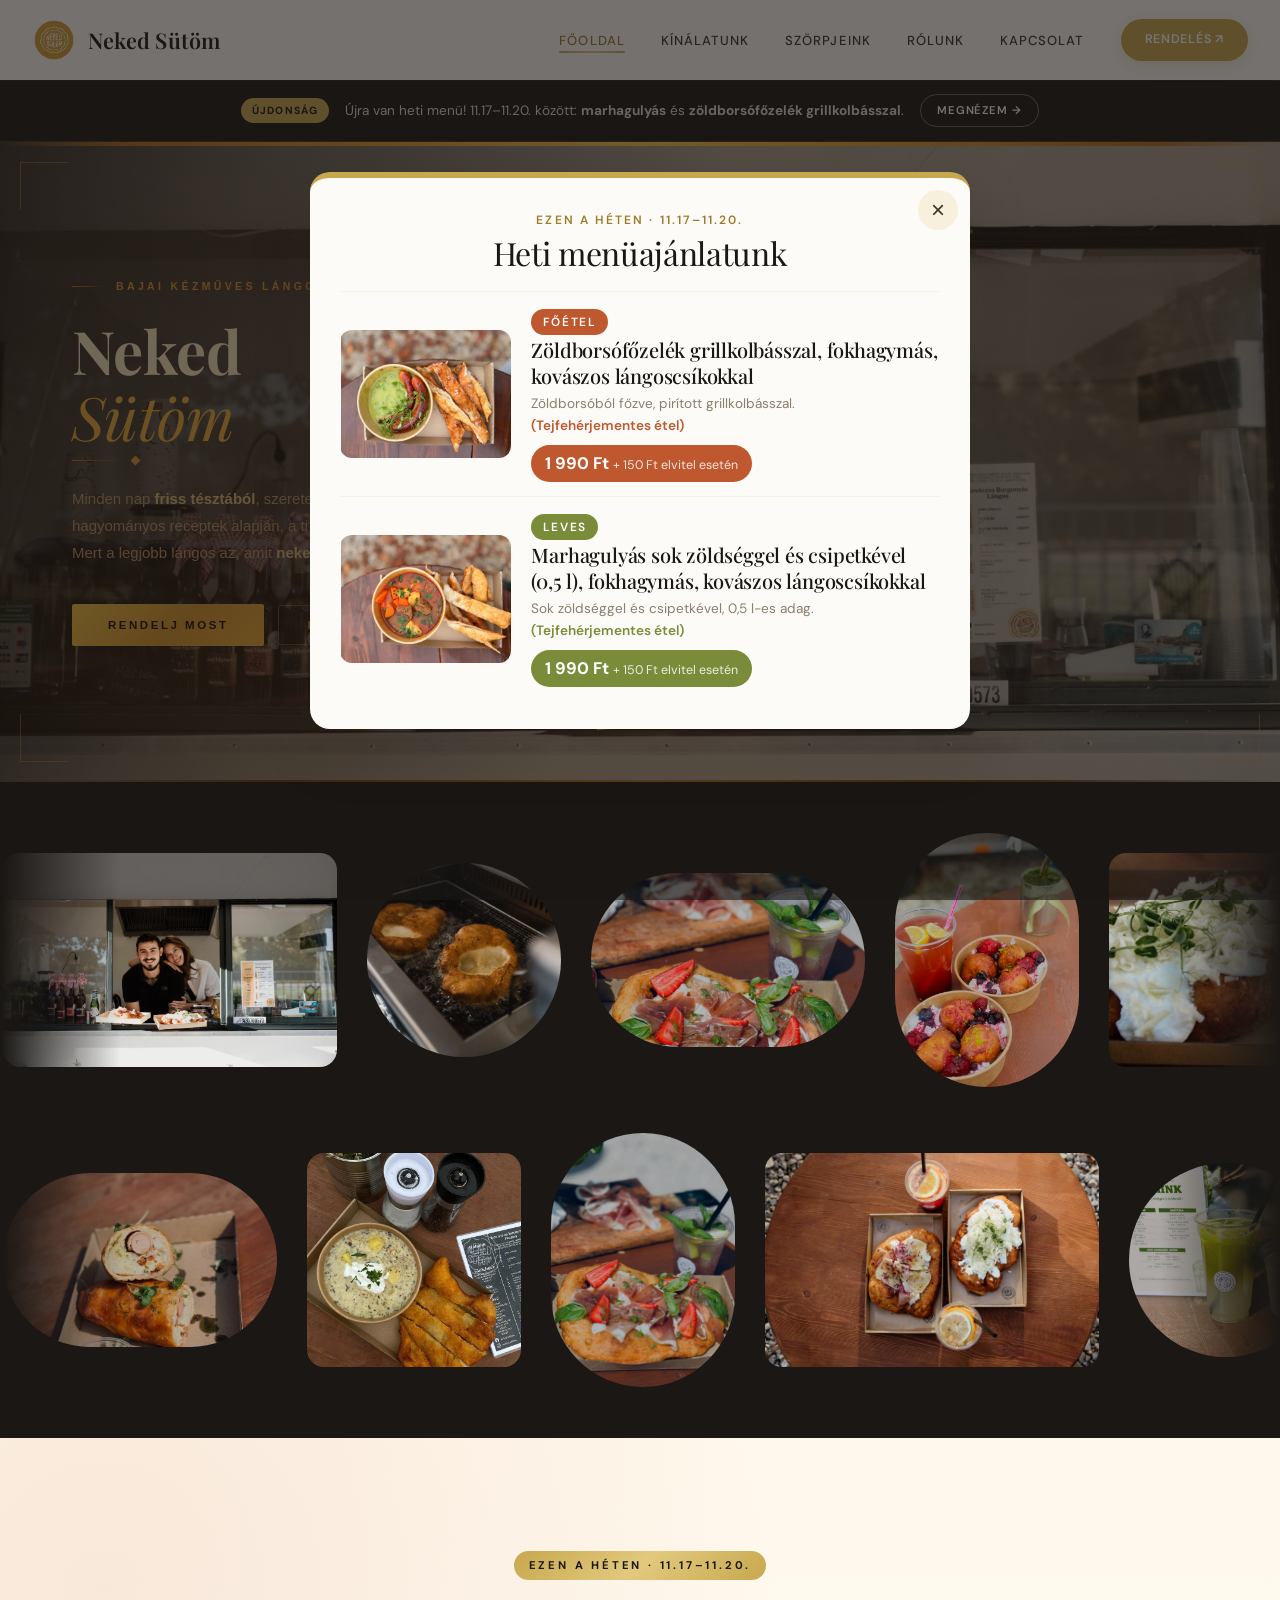
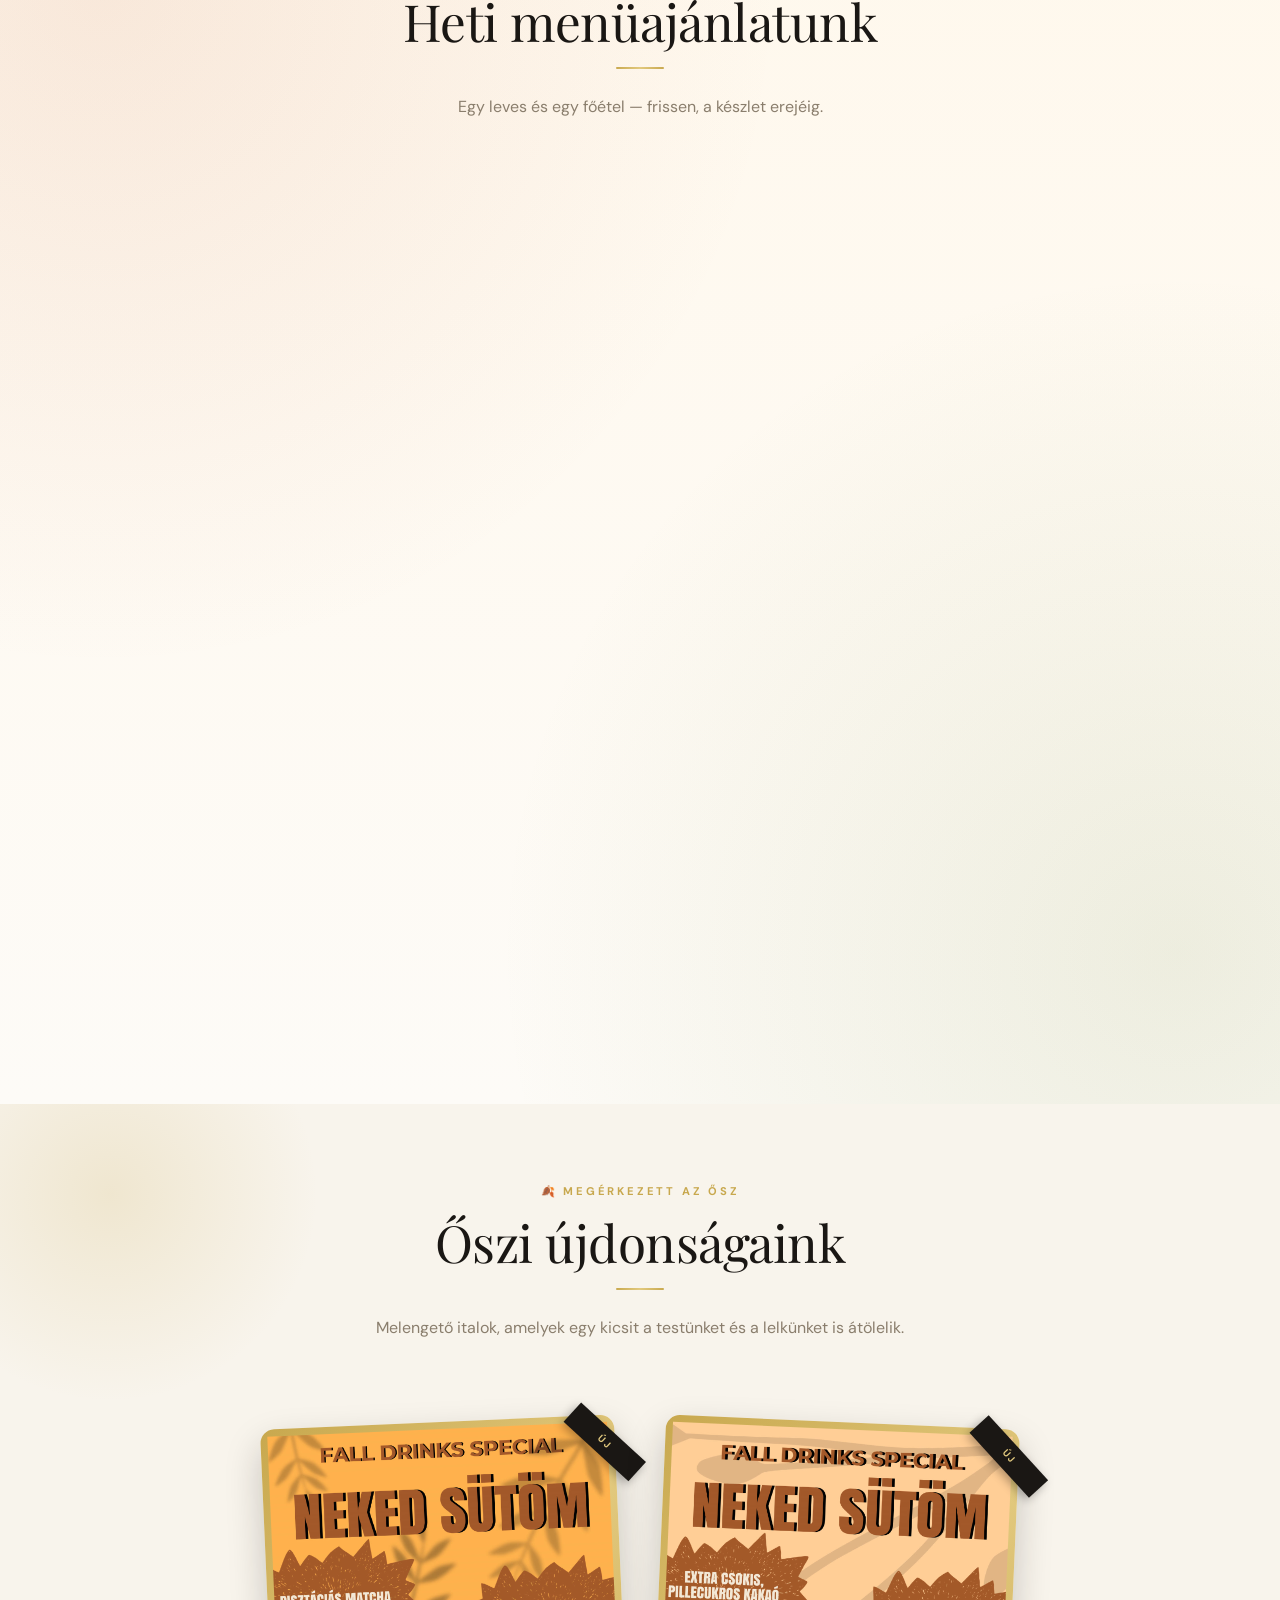
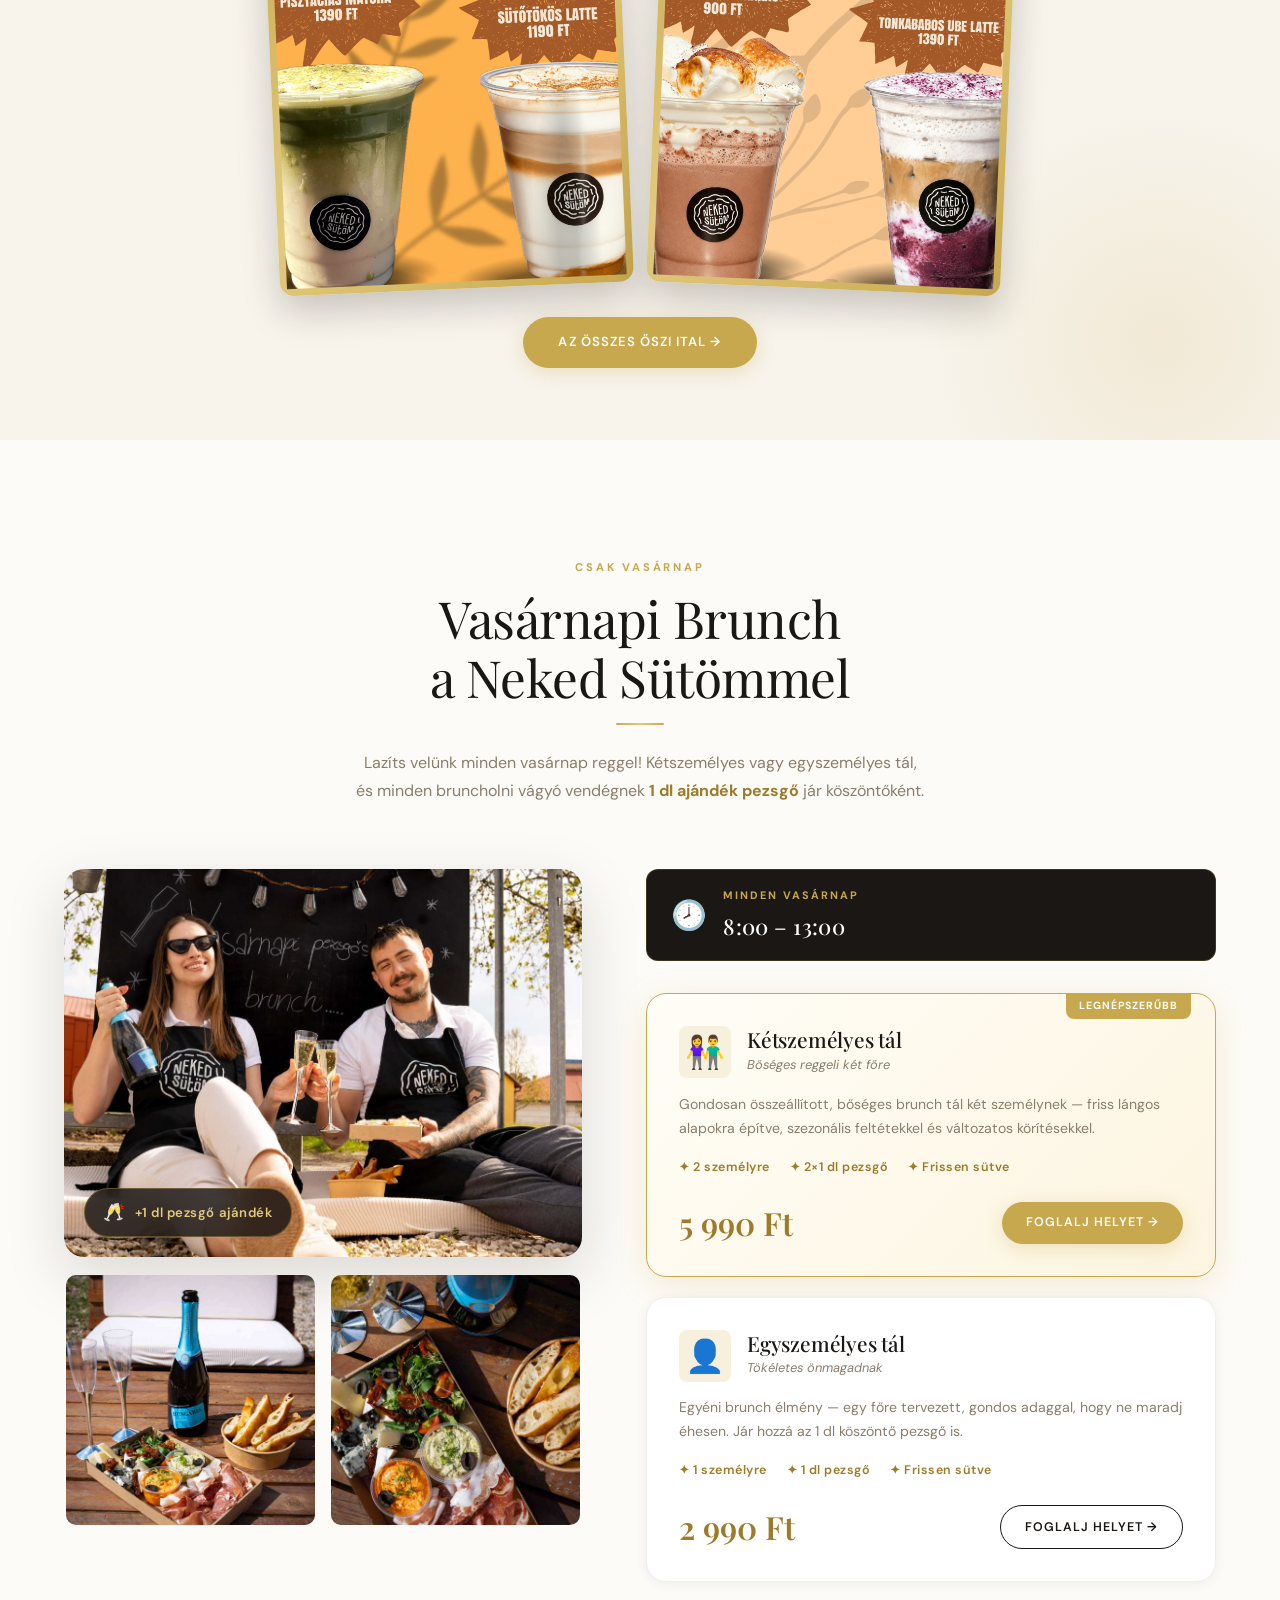
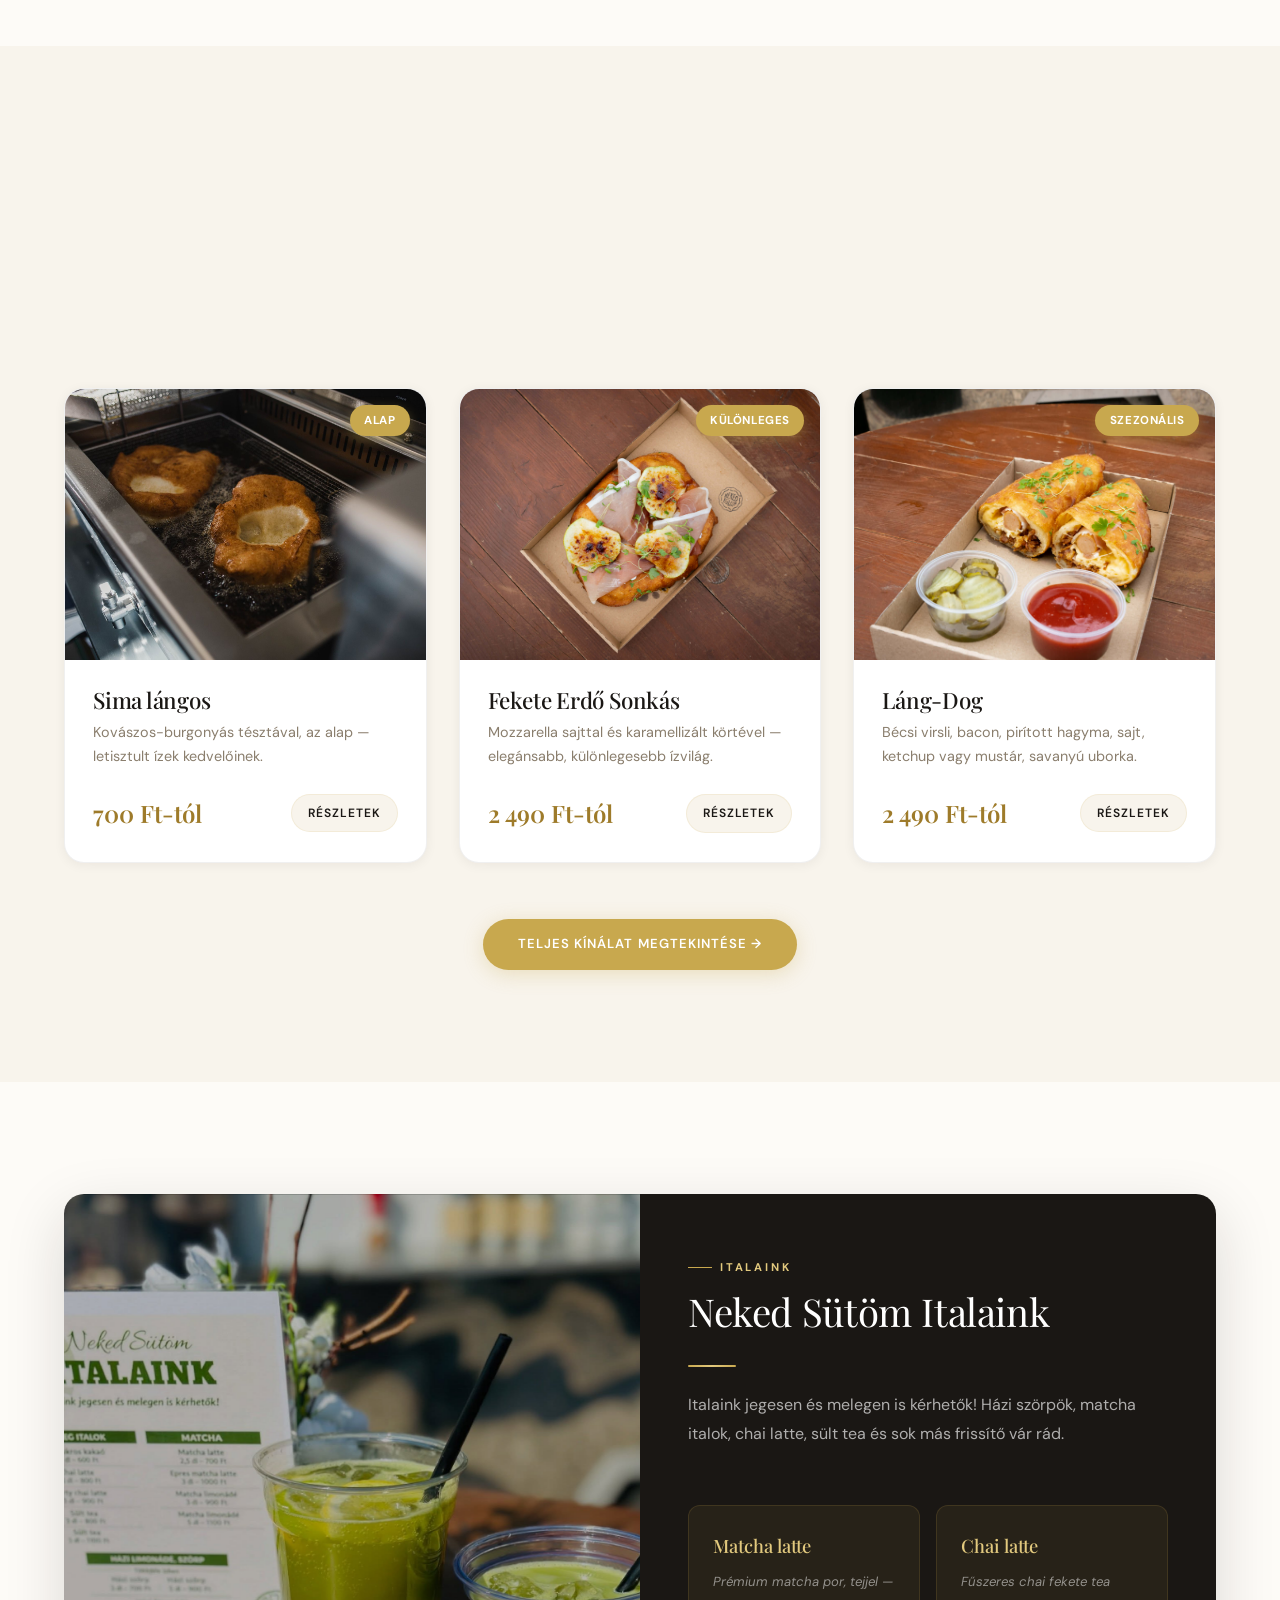
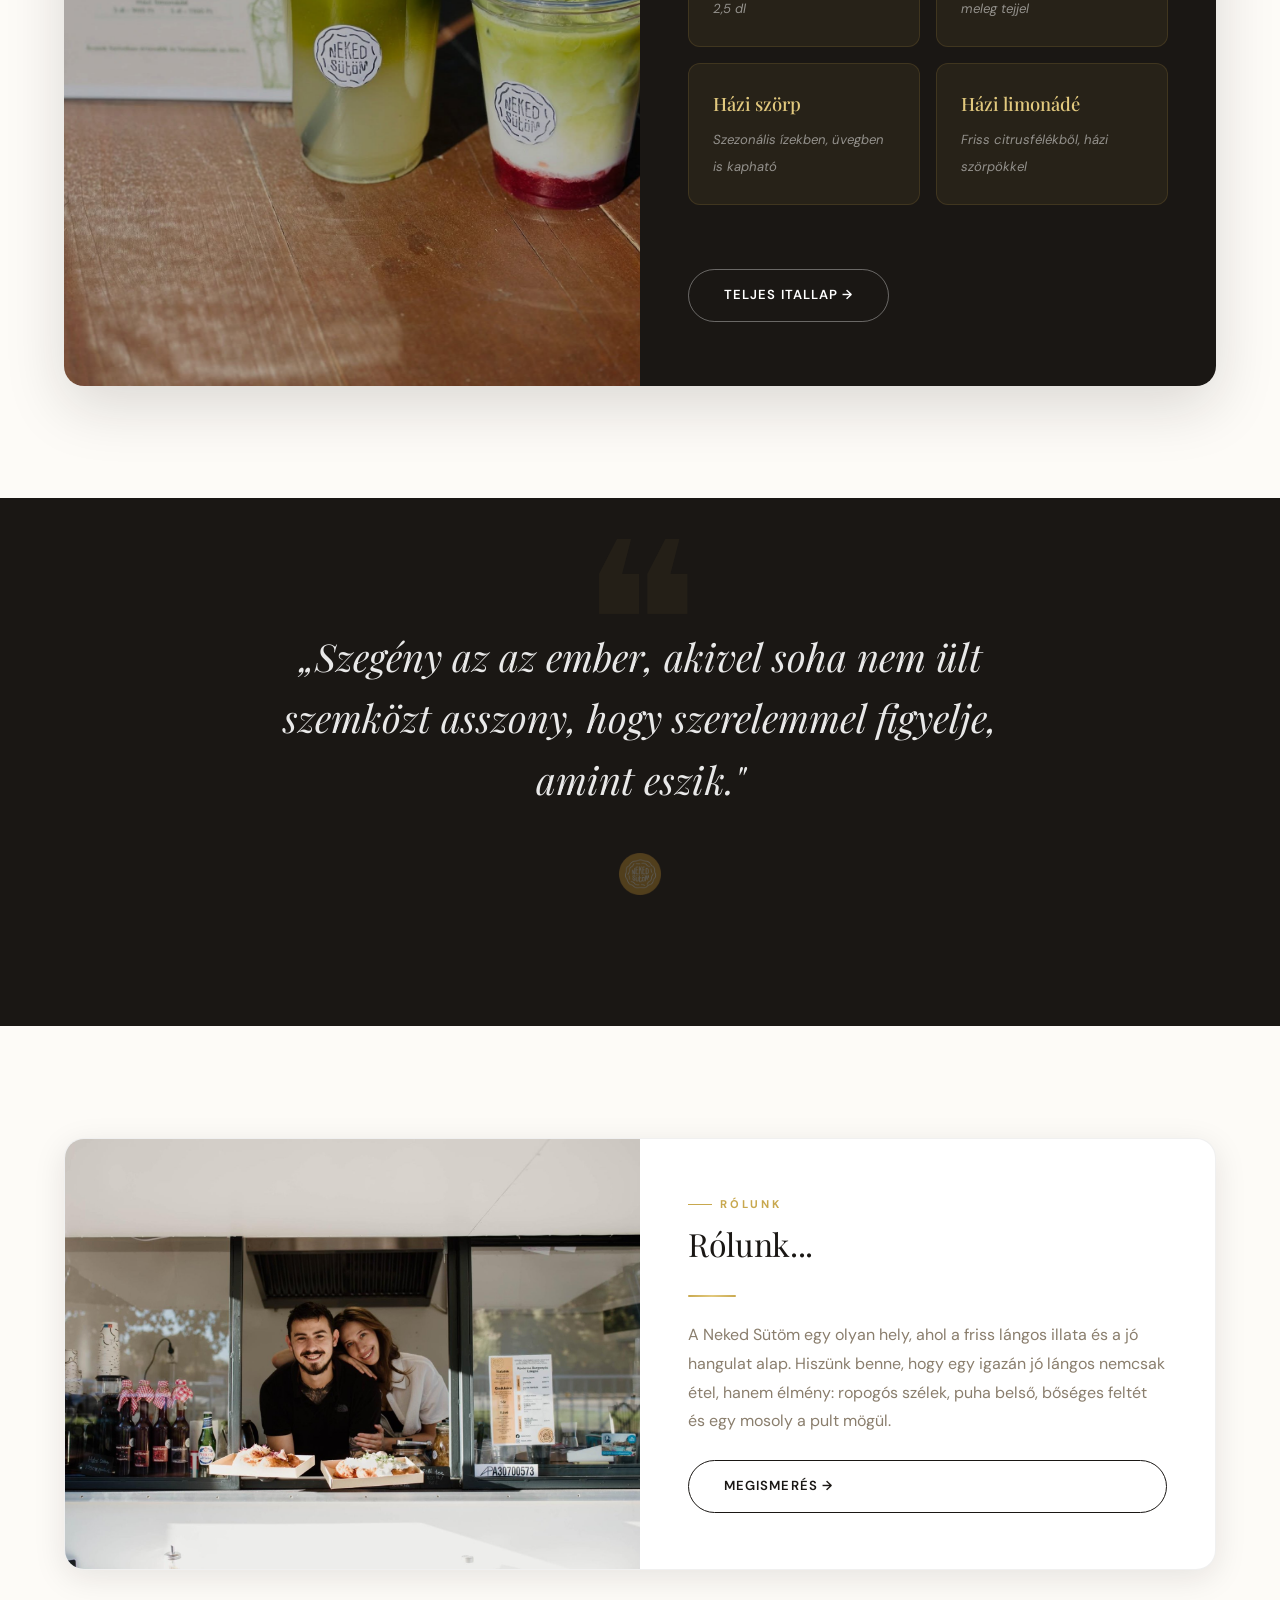
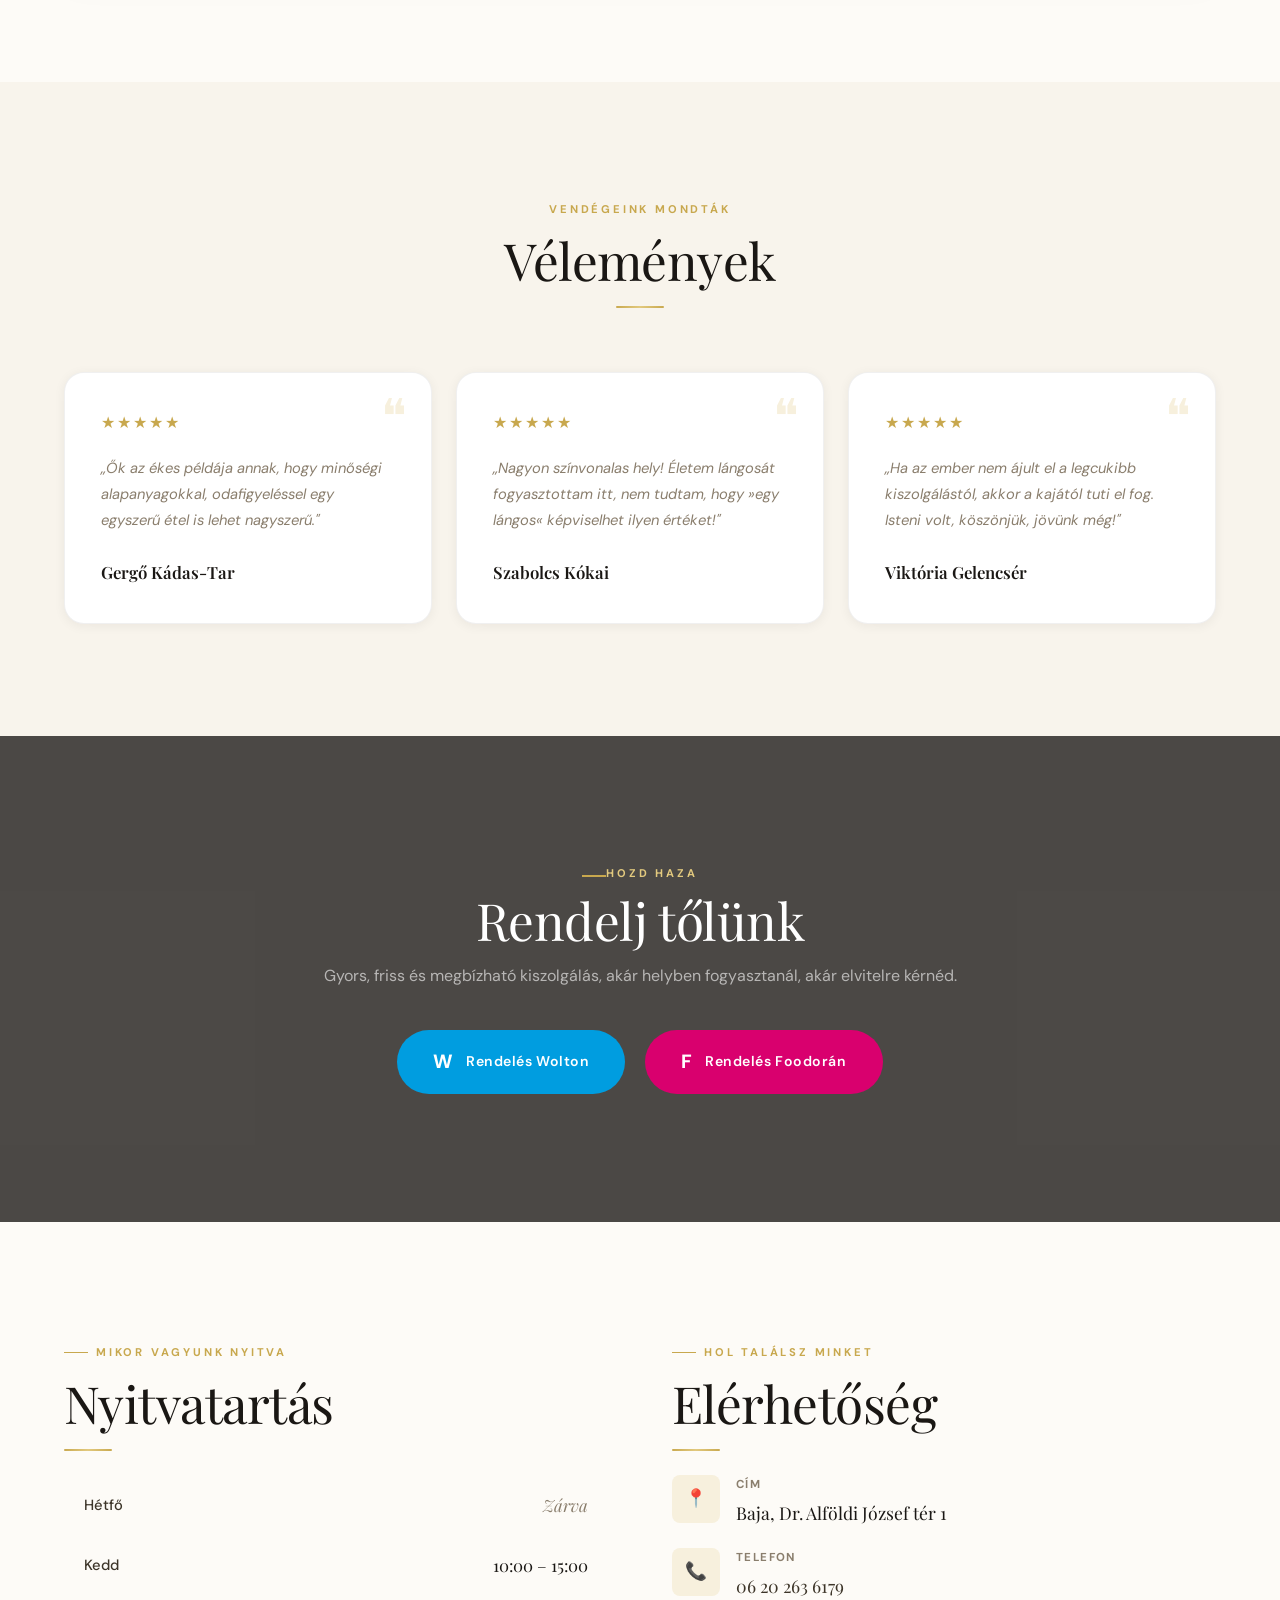
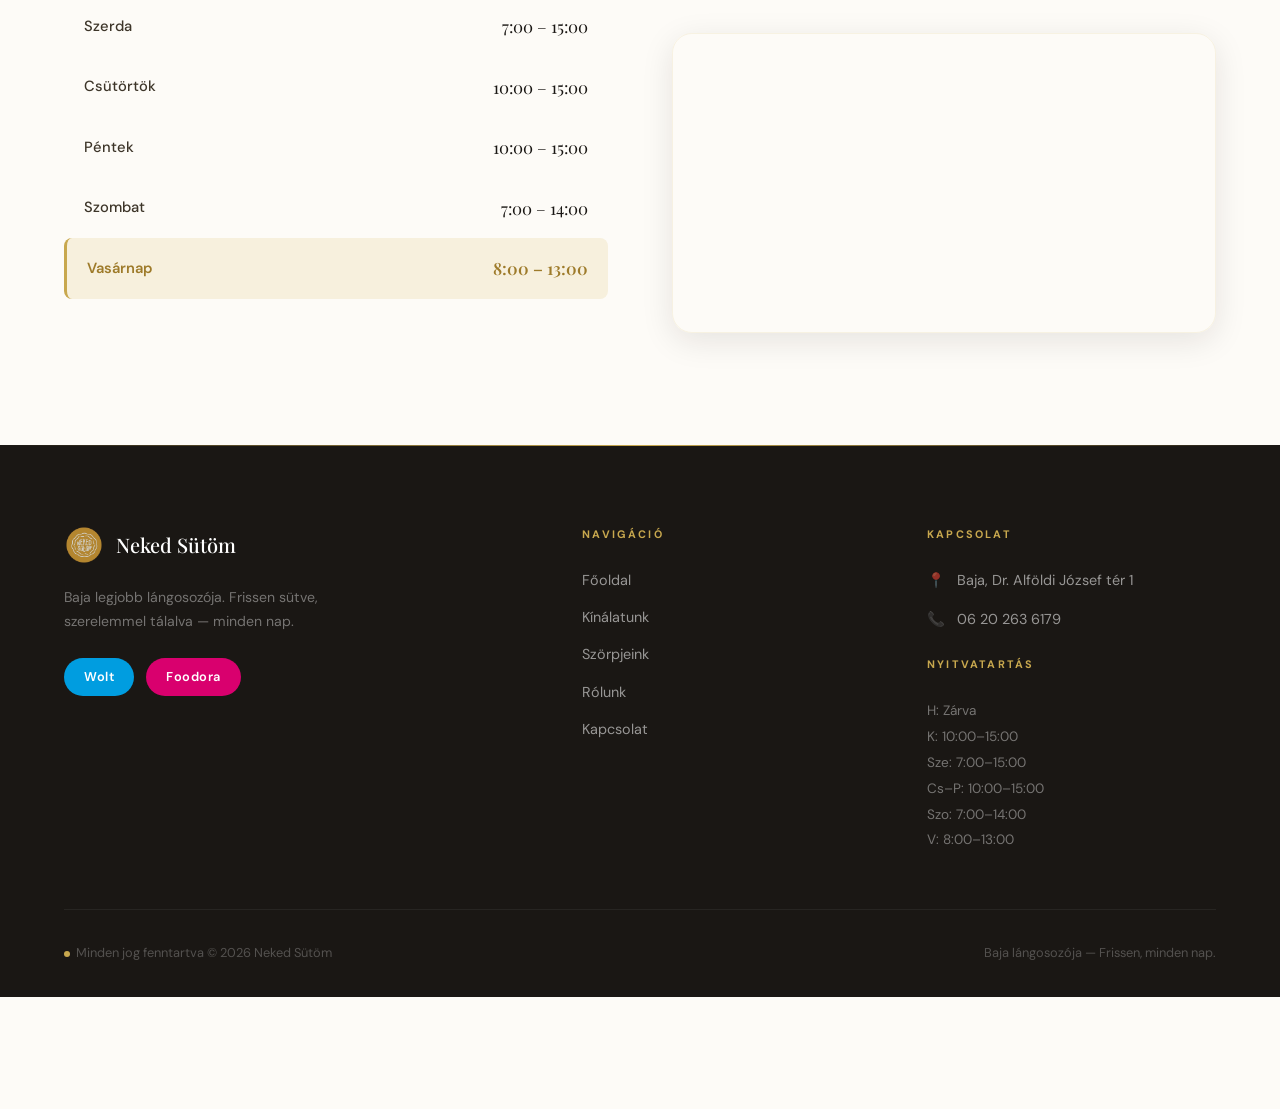
==== commit 2c20c52c: "Heti menü 11.17-11.20: marhagulyás + zöldborsófőzelék, popup átalakítás - új menü, dátummal a popupb" ====
--- a/index.html
+++ b/index.html
@@ -151,7 +151,7 @@
 <div class="ujdonsag" style="margin-top:var(--nav-h)">
   <div class="container ujdonsag__inner">
     <span class="ujdonsag__badge">Újdonság</span>
-    <p class="ujdonsag__text">Újra van heti menü! Ezen a héten: <strong>paradicsomos húsgombóc</strong> és <strong>chorizós burgonyaleves</strong>.</p>
+    <p class="ujdonsag__text">Újra van heti menü! 11.17–11.20. között: <strong>marhagulyás</strong> és <strong>zöldborsófőzelék grillkolbásszal</strong>.</p>
     <a href="#heti-menu" class="btn btn--outline-white" style="font-size:0.7rem;padding:0.35rem 1rem;">Megnézem →</a>
   </div>
 </div>
@@ -250,7 +250,7 @@
 <section class="section weekly-section" id="heti-menu" aria-label="Heti menüajánlat">
   <div class="container">
     <div class="section__header--center reveal">
-      <span class="section-label">Ezen a héten</span>
+      <span class="section-label">Ezen a héten · 11.17–11.20.</span>
       <h2>Heti menüajánlatunk</h2>
       <div class="divider divider--center"></div>
       <p>Egy leves és egy főétel — frissen, a készlet erejéig.</p>
@@ -258,24 +258,24 @@
 
     <div class="weekly-grid reveal">
       <article class="weekly-card weekly-card--main">
-        <img class="weekly-card__img" src="assets/images/heti-menu/fogas.jpg" alt="Paradicsomos húsgombóc főtt burgonyával és lángoscsíkokkal" loading="lazy" />
+        <img class="weekly-card__img" src="assets/images/heti-menu/fogas.jpg" alt="Zöldborsófőzelék grillkolbásszal és lángoscsíkokkal" loading="lazy" />
         <div class="weekly-card__body">
           <span class="weekly-card__kind">Főétel</span>
-          <h3 class="weekly-card__name">Paradicsomos húsgombóc főtt burgonyával és fokhagymás, kovászos lángoscsíkokkal</h3>
-          <p class="weekly-card__desc">Sertéshúsgolyó, édes paradicsomragu, főtt burgonya, kovászos lángoscsíkokkal.</p>
+          <h3 class="weekly-card__name">Zöldborsófőzelék grillkolbásszal, fokhagymás, kovászos lángoscsíkokkal</h3>
+          <p class="weekly-card__desc">Zöldborsóból főzve, pirított grillkolbásszal.</p>
           <span class="weekly-card__tag">Tejfehérjementes étel</span>
           <div class="weekly-card__price-wrap"><span class="weekly-card__price">1 990 Ft <small>+ 150 Ft elvitel esetén</small></span></div>
         </div>
       </article>
 
       <article class="weekly-card weekly-card--soup">
-        <img class="weekly-card__img" src="assets/images/heti-menu/leves.jpg" alt="Chorizós burgonyaleves lángoscsíkokkal" loading="lazy" />
+        <img class="weekly-card__img" src="assets/images/heti-menu/leves.jpg" alt="Marhagulyás zöldségekkel, csipetkével és lángoscsíkokkal" loading="lazy" />
         <div class="weekly-card__body">
           <span class="weekly-card__kind">Leves</span>
-          <h3 class="weekly-card__name">Chorizós burgonyaleves</h3>
-          <p class="weekly-card__desc">Hagyma, burgonya, chorizo, laktózmentes tejföl, fokhagymás, kovászos lángoscsíkokkal.</p>
-          <span class="weekly-card__tag">Laktózmentes étel</span>
-          <div class="weekly-card__price-wrap"><span class="weekly-card__price">1 490 Ft <small>+ 150 Ft elvitel esetén</small></span></div>
+          <h3 class="weekly-card__name">Marhagulyás sok zöldséggel és csipetkével (0,5 l), fokhagymás, kovászos lángoscsíkokkal</h3>
+          <p class="weekly-card__desc">Sok zöldséggel és csipetkével, 0,5 l-es adag.</p>
+          <span class="weekly-card__tag">Tejfehérjementes étel</span>
+          <div class="weekly-card__price-wrap"><span class="weekly-card__price">1 990 Ft <small>+ 150 Ft elvitel esetén</small></span></div>
         </div>
       </article>
     </div>
@@ -611,40 +611,32 @@
 <div class="weekly-popup" id="weeklyPopup" role="dialog" aria-modal="true" aria-labelledby="weeklyPopupTitle" aria-hidden="true">
   <div class="weekly-popup__card">
     <button class="weekly-popup__close" type="button" aria-label="Bezárás">&times;</button>
-    <span class="weekly-popup__label">Ezen a héten</span>
+    <span class="weekly-popup__label">Ezen a héten · 11.17–11.20.</span>
     <h2 class="weekly-popup__title" id="weeklyPopupTitle">Heti menüajánlatunk</h2>
 
     <div class="weekly-popup__dish weekly-popup__dish--main">
-      <img class="weekly-popup__img" src="assets/images/heti-menu/fogas.jpg" alt="Paradicsomos húsgombóc főtt burgonyával és lángoscsíkokkal" loading="lazy" />
+      <img class="weekly-popup__img" src="assets/images/heti-menu/fogas.jpg" alt="Zöldborsófőzelék grillkolbásszal és lángoscsíkokkal" loading="lazy" />
       <div>
         <span class="weekly-popup__kind">Főétel</span>
-        <h3 class="weekly-popup__name">Paradicsomos húsgombóc főtt burgonyával és fokhagymás, kovászos lángoscsíkokkal</h3>
-        <p class="weekly-popup__desc">Sertéshúsgolyó, édes paradicsomragu, főtt burgonya, kovászos lángoscsíkokkal.</p>
+        <h3 class="weekly-popup__name">Zöldborsófőzelék grillkolbásszal<span class="wp-x">, fokhagymás, kovászos lángoscsíkokkal</span></h3>
+        <p class="weekly-popup__desc">Zöldborsóból főzve, pirított grillkolbásszal.</p>
         <p class="weekly-popup__allergy">(Tejfehérjementes étel)</p>
         <p class="weekly-popup__price">1 990 Ft <small>+ 150 Ft elvitel esetén</small></p>
       </div>
     </div>
 
     <div class="weekly-popup__dish weekly-popup__dish--soup">
-      <img class="weekly-popup__img" src="assets/images/heti-menu/leves.jpg" alt="Chorizós burgonyaleves lángoscsíkokkal" loading="lazy" />
+      <img class="weekly-popup__img" src="assets/images/heti-menu/leves.jpg" alt="Marhagulyás zöldségekkel, csipetkével és lángoscsíkokkal" loading="lazy" />
       <div>
         <span class="weekly-popup__kind">Leves</span>
-        <h3 class="weekly-popup__name">Chorizós burgonyaleves</h3>
-        <p class="weekly-popup__desc">Hagyma, burgonya, chorizo, laktózmentes tejföl, fokhagymás, kovászos lángoscsíkokkal.</p>
-        <p class="weekly-popup__allergy">(Laktózmentes étel)</p>
-        <p class="weekly-popup__price">1 490 Ft <small>+ 150 Ft elvitel esetén</small></p>
-      </div>
-    </div>
-
-    <div class="weekly-popup__foot">
-      <p>Ételeinket elő tudod rendelni telefonon, vagy kérheted a Wolton keresztül is!</p>
-      <div class="weekly-popup__actions">
-        <a href="tel:+36202636179" class="delivery-btn weekly-popup__call">📞 06 20 263 6179</a>
-        <a href="https://wolt.com/hu/hun/baja/restaurant/neked-sutom?srsltid=AfmBOooofSF4jPXiXXF6goq9MMTRCKu0kcvcJ-XZW09k8vJ6fAfBWiHD" target="_blank" class="delivery-btn delivery-btn--wolt">Rendelés Wolton</a>
-      </div>
-      <p><strong>A készlet erejéig! 💛</strong></p>
-      <p>📍 Neked Sütöm – Baja, 6500 Baja, Dr. Alföldi József tér 1.</p>
-    </div>
+        <h3 class="weekly-popup__name">Marhagulyás<span class="wp-x"> sok zöldséggel és csipetkével</span> (0,5 l)<span class="wp-x">, fokhagymás, kovászos lángoscsíkokkal</span></h3>
+        <p class="weekly-popup__desc">Sok zöldséggel és csipetkével, 0,5 l-es adag.</p>
+        <p class="weekly-popup__allergy">(Tejfehérjementes étel)</p>
+        <p class="weekly-popup__price">1 990 Ft <small>+ 150 Ft elvitel esetén</small></p>
+      </div>
+    </div>
+
+    <p class="weekly-popup__note">Mindkét étel tejfehérjementes, mellé fokhagymás, kovászos lángoscsíkot adunk.</p>
   </div>
 </div>
 
@@ -668,8 +660,9 @@
     document.body.style.overflow = '';
     mark();
   }
-  popup.addEventListener('wheel', function (e) { e.preventDefault(); }, { passive: false });
-  popup.addEventListener('touchmove', function (e) { e.preventDefault(); }, { passive: false });
+  function lock(e) { if (!e.target.closest('.weekly-popup__card') || window.innerWidth > 520) e.preventDefault(); }
+  popup.addEventListener('wheel', lock, { passive: false });
+  popup.addEventListener('touchmove', lock, { passive: false });
   popup.querySelector('.weekly-popup__close').addEventListener('click', close);
   popup.addEventListener('click', function (e) { if (e.target === popup) close(); });
   document.addEventListener('keydown', function (e) { if (e.key === 'Escape' && popup.classList.contains('is-open')) close(); });
--- a/css/style.css
+++ b/css/style.css
@@ -2918,7 +2918,7 @@
 .weekly-popup__img {
   width: 150px;
   height: 112px;
-  object-fit: cover;
+  object-fit: contain;
   border-radius: var(--radius-sm);
 }
 .weekly-popup__kind {
@@ -2985,7 +2985,7 @@
   display: flex;
   flex-direction: column;
 }
-.weekly-card__img { width: 100%; height: 240px; object-fit: cover; display: block; }
+.weekly-card__img { width: 100%; height: auto; aspect-ratio: 4 / 3; object-fit: contain; display: block; }
 .weekly-card__body { padding: 1.4rem 1.5rem 1.6rem; display: flex; flex-direction: column; flex: 1; }
 .weekly-card__kind {
   font-size: 0.72rem;
@@ -3013,7 +3013,7 @@
 
 @media (max-width: 700px) {
   .weekly-grid { grid-template-columns: 1fr; max-width: 460px; }
-  .weekly-card__img { height: 210px; }
+  .weekly-card__img { height: auto; }
   .weekly-order__actions .delivery-btn { width: 100%; justify-content: center; }
 }
 
@@ -3137,8 +3137,8 @@
 /* ── Heti menü popup: kicsit nagyobb méret ───────────────── */
 .weekly-popup__card { max-width: 660px; padding: 2rem 1.9rem 1.7rem; }
 .weekly-popup__title { font-size: 2rem; margin-bottom: 1.2rem; }
-.weekly-popup__dish { grid-template-columns: 190px 1fr; gap: 1.25rem; padding: 0.9rem 0; }
-.weekly-popup__img { width: 190px; height: 128px; }
+.weekly-popup__dish { grid-template-columns: 171px 1fr; gap: 1.25rem; padding: 0.9rem 0; }
+.weekly-popup__img { width: 171px; height: 128px; }
 .weekly-popup__kind { font-size: 0.74rem; }
 .weekly-popup__name { font-size: 1.25rem; }
 .weekly-popup__allergy { font-size: 0.85rem; }
@@ -3190,3 +3190,27 @@
   .weekly-popup__img { width: 60px; height: 60px; }
   .weekly-popup__title { font-size: 1.2rem; margin-bottom: 0.3rem; }
 }
+
+/* ── Heti menü popup: a jegyzet csak telefonon látszik ── */
+.weekly-popup__note { display: none; }
+
+/* ── Heti menü popup: telefonon nagy, egymás alatti kártyák, görgethető ── */
+@media (max-width: 520px) {
+  .weekly-popup { touch-action: auto; align-items: center; padding: 0.5rem; }
+  .weekly-popup__card { display: block; max-height: calc(100vh - 1rem); max-height: calc(100dvh - 1rem); overflow-y: auto; overscroll-behavior: contain; -webkit-overflow-scrolling: touch; scrollbar-width: none; padding: 1.1rem 1rem 1.2rem; }
+  .weekly-popup__card::-webkit-scrollbar { display: none; }
+  .weekly-popup__close { position: sticky; float: right; top: 0; right: 0; margin: -0.4rem -0.4rem 0 0; z-index: 3; width: 38px; height: 38px; box-shadow: 0 2px 8px rgba(0, 0, 0, 0.18); }
+  .weekly-popup__label { font-size: 0.68rem; margin-top: 0.2rem; }
+  .weekly-popup__title { font-size: 1.6rem; margin-bottom: 1rem; padding: 0 1.6rem; }
+  .weekly-popup__dish { display: block; padding: 0 0 1.4rem; margin: 0 0 1.2rem; border-top: 0; border-bottom: 1px solid var(--border); }
+  .weekly-popup__dish:nth-of-type(2) { border-bottom: 0; margin-bottom: 0; padding-bottom: 0.2rem; }
+  .weekly-popup__img { display: block; width: 100%; height: auto; aspect-ratio: 4 / 3; object-fit: cover; border-radius: 16px; box-shadow: 0 6px 18px rgba(0, 0, 0, 0.16); margin-bottom: 0.95rem; }
+  .weekly-popup__dish > div { display: block; }
+  .weekly-popup__kind { font-size: 0.7rem; padding: 0.2rem 0.8rem; }
+  .weekly-popup__name { font-size: 1.35rem; line-height: 1.22; margin: 0.55rem 0 0.35rem; }
+  .weekly-popup__desc { display: none; }
+  .weekly-popup__allergy { display: block; font-size: 0.88rem; margin: 0 0 0.7rem; }
+  .weekly-popup__price { display: inline-block; margin: 0; padding: 0.4rem 1.1rem; font-size: 1.15rem; border-radius: var(--radius-pill); }
+  .weekly-popup__price small { display: inline; font-size: 0.78rem; }
+  .weekly-popup__note { display: none; }
+}
